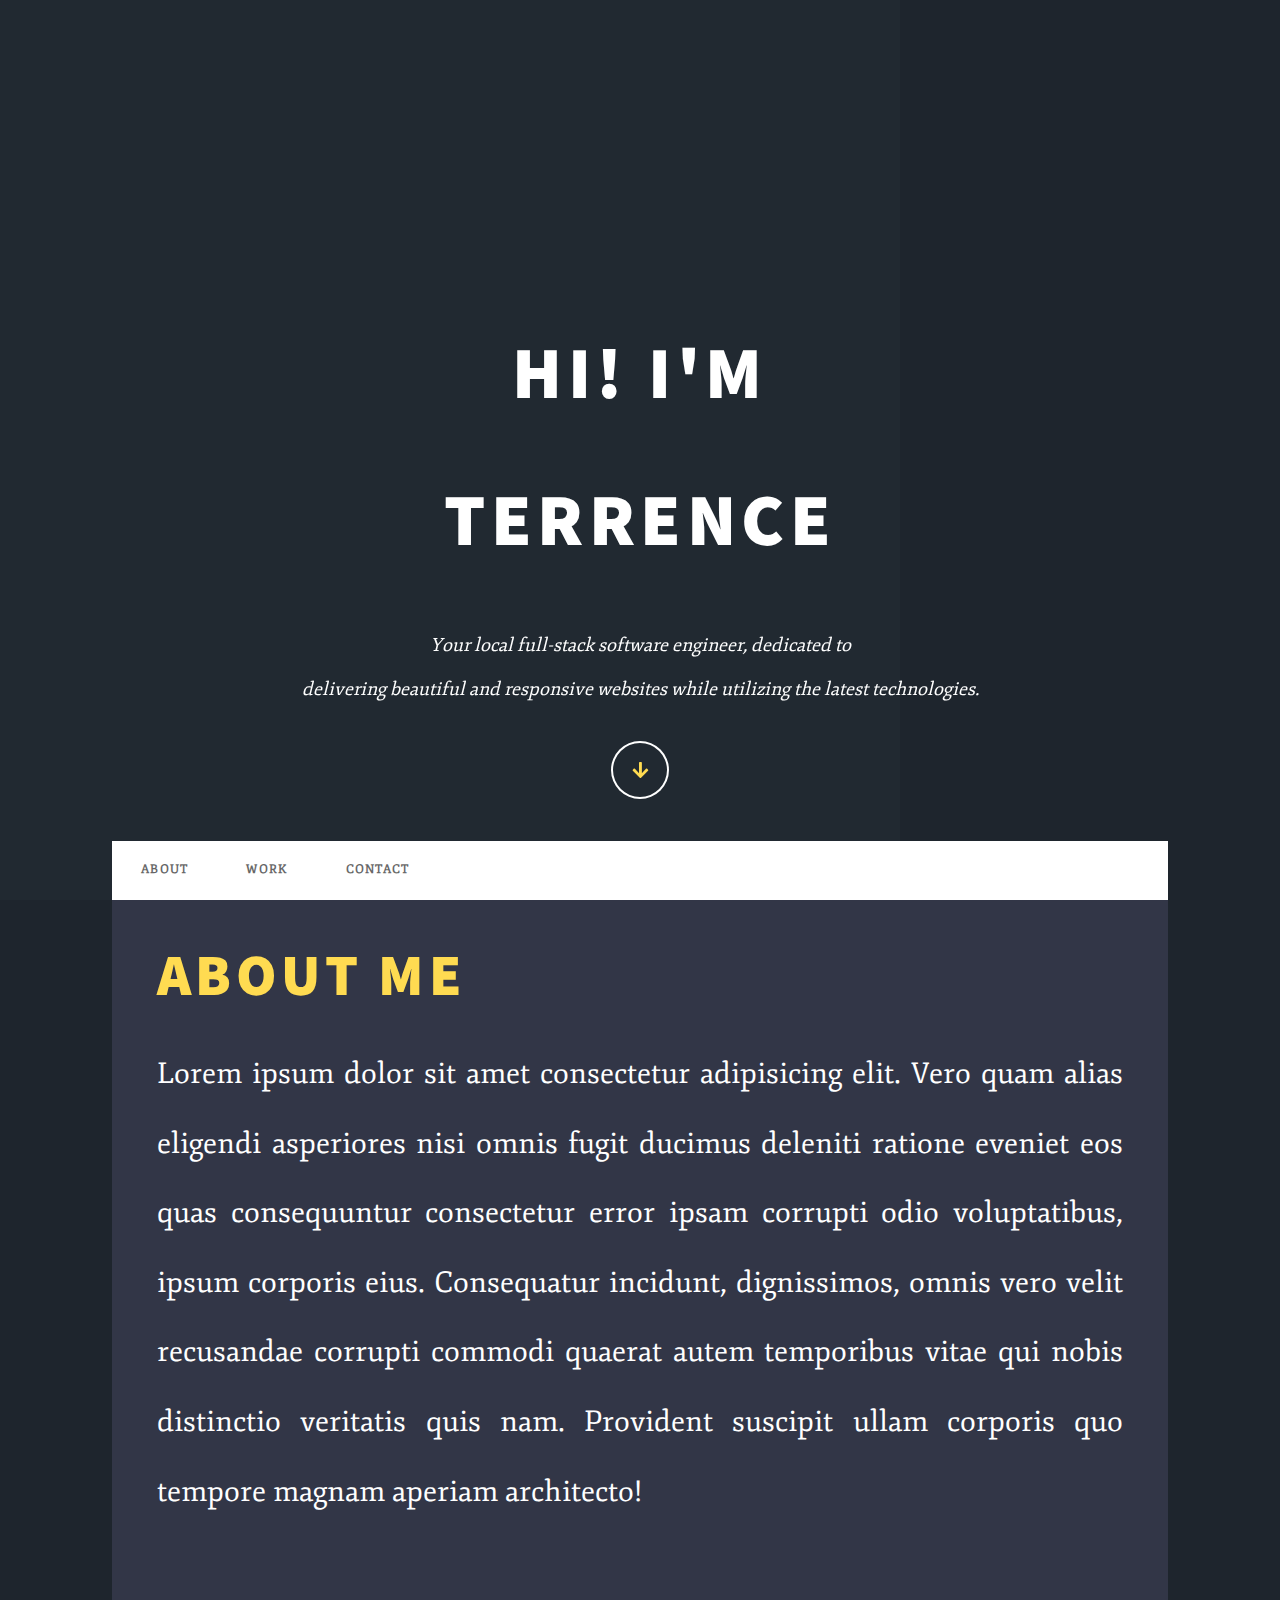
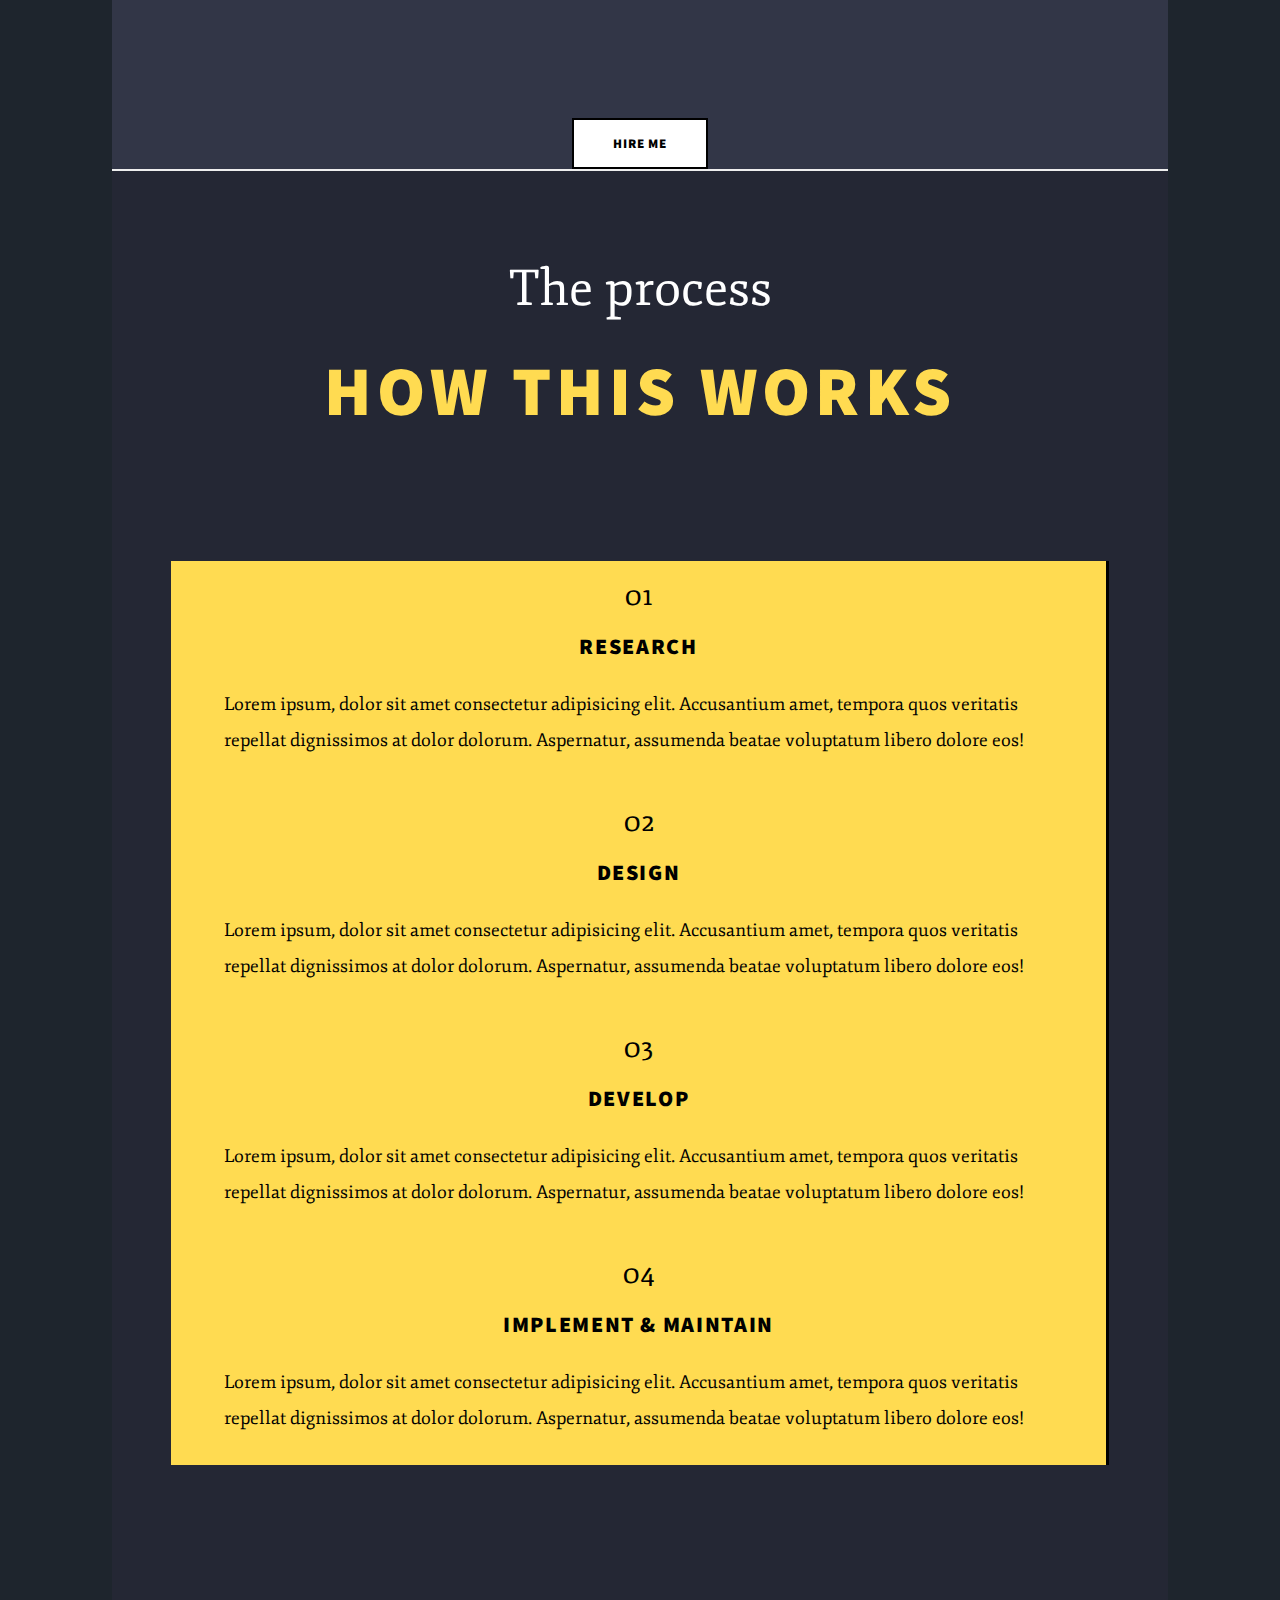
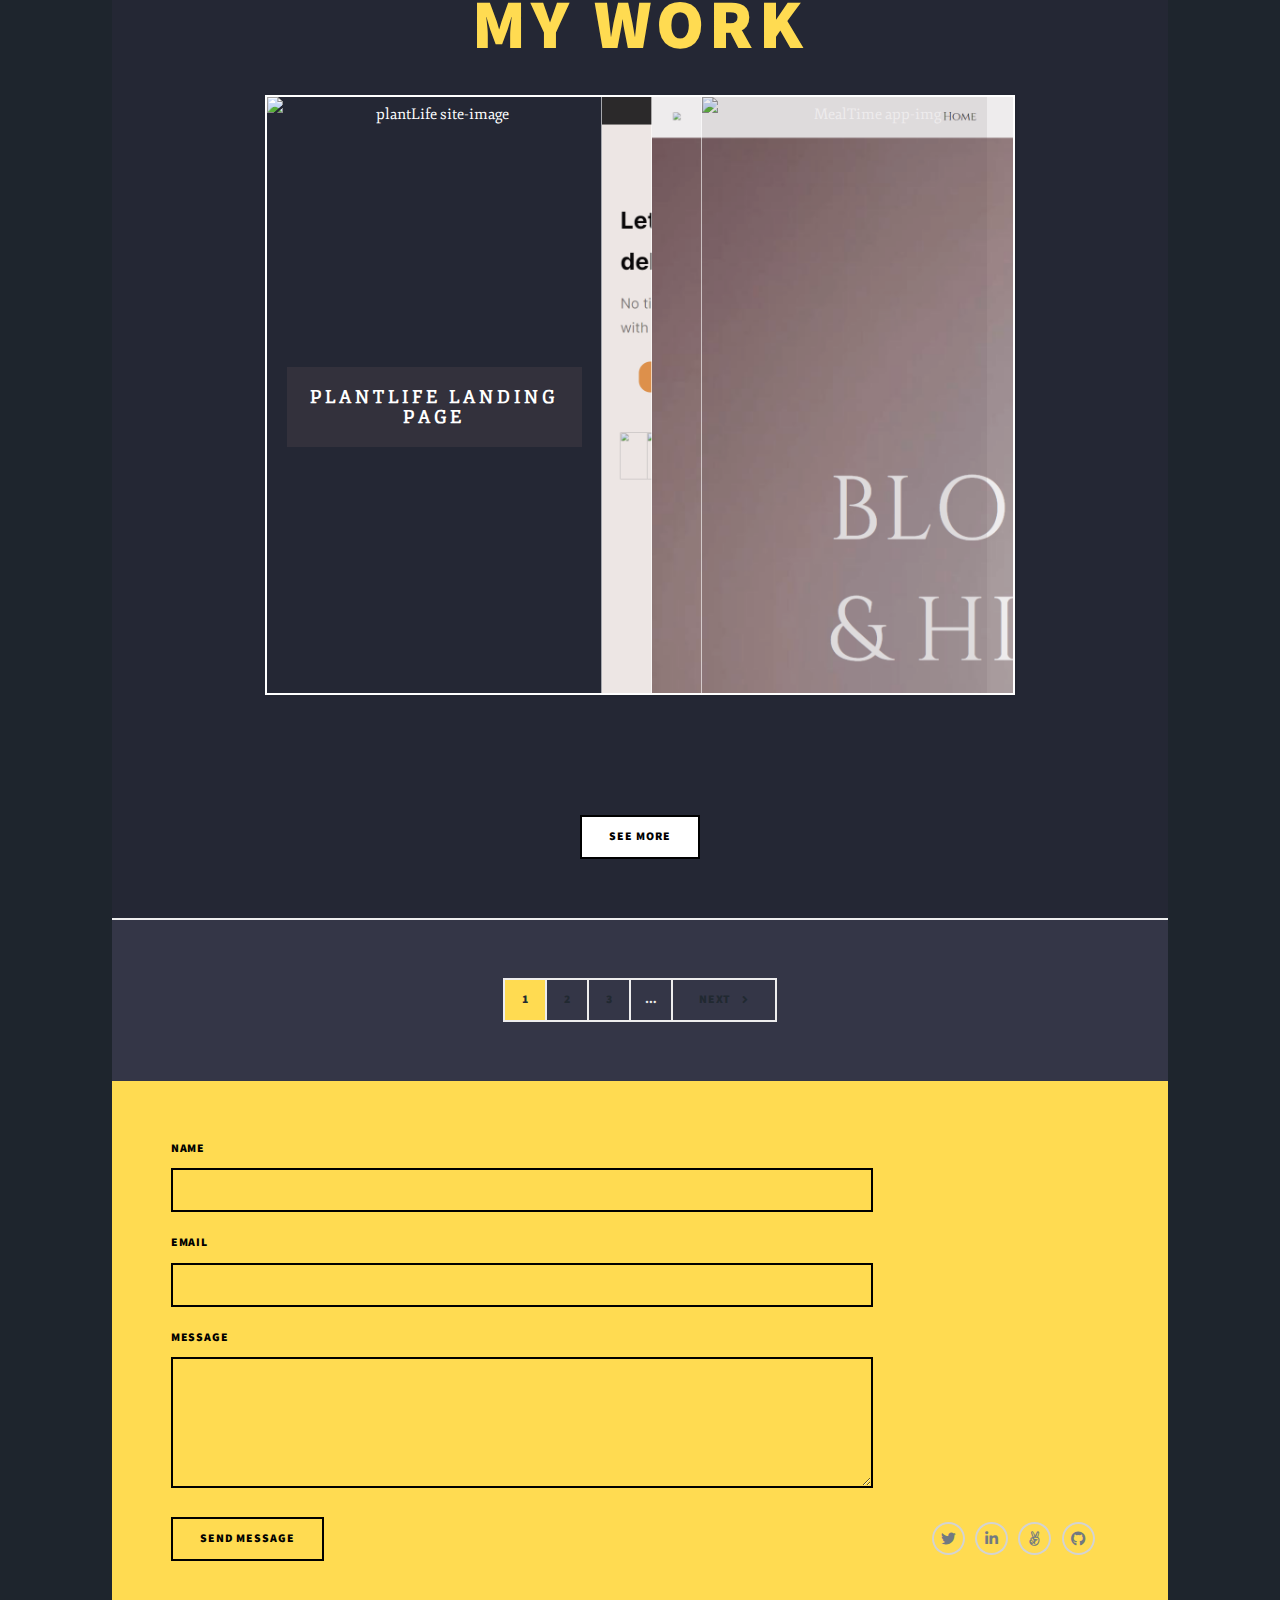
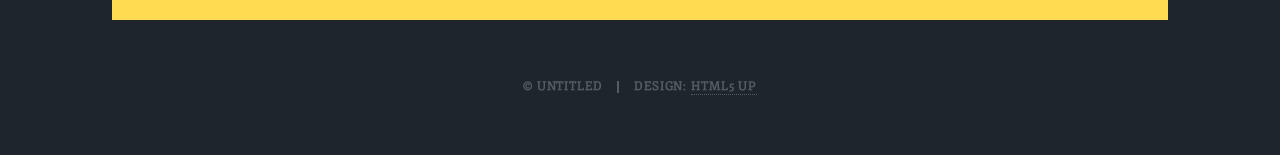
==== index.html @ 8083a1eb "added random meal maker app to slider" ====
<!DOCTYPE HTML>
<!--
	Massively by HTML5 UP
	html5up.net | @ajlkn
	Free for personal and commercial use under the CCA 3.0 license (html5up.net/license)
-->
<html lang="en">
	<head>
		<title>Terrence's Portfolio</title>
		<meta charset="utf-8" />
		<meta name="viewport" content="width=device-width, initial-scale=1, user-scalable=no" />
		<link rel="stylesheet" href="assets/css/main.css" />
		<link rel="stylesheet" href="https://cdnjs.cloudflare.com/ajax/libs/font-awesome/4.7.0/css/font-awesome.min.css">
		<noscript><link rel="stylesheet" href="assets/css/noscript.css" /></noscript>
	</head>
	<body class="is-preload">

		<!-- Wrapper -->
			<div id="wrapper" class="fade-in">

				<!-- Intro -->
					<div id="intro">
						<h1>Hi! I'm <br/>
						Terrence</h1>
						<p>Your local full-stack software engineer, dedicated to <br> delivering beautiful and responsive websites while utilizing the latest technologies.</p>
						<ul class="actions">
							<li><a href="#header" class="button icon solid solo fa-arrow-down scrolly">Continue</a></li>
						</ul>
					</div>

				<!-- Header -->
					<header id="header">
						<a href="howThisWorks" class="logo">Resume</a>
					</header>

				<!-- Nav -->
					<nav id="nav">
						<ul class="links">
							<li class="#about"><a href="index.html">About</a></li>
							<li><a href="#work">Work</a></li>
							<li><a href="#footer">contact</a></li>
						</ul>
						<ul class="icons">
							<li><a href="#" class="icon brands fa-twitter"><span class="label">Twitter</span></a></li>
							<li><a href="#"><span class="label"></span>​<i class="fa fa-linkedin-square" style="font-size:24px"></i></a></li>
							<li><a href="#" class="icon brands fa-github"><span class="label">GitHub</span></a></li>
						</ul>
					</nav>

				<!-- Main -->
					<div id="main">

						<!-- Featured Post -->
							<article class="post featured">
								<header class="major">
									<span id="date"></span>
									<h2 id="about">About me</h2>
									<p>Lorem ipsum dolor sit amet consectetur adipisicing elit. Vero quam alias eligendi asperiores nisi omnis fugit ducimus deleniti ratione eveniet eos quas consequuntur consectetur error ipsam corrupti odio voluptatibus, ipsum corporis eius. Consequatur incidunt, dignissimos, omnis vero velit recusandae corrupti commodi quaerat autem temporibus vitae qui nobis distinctio veritatis quis nam. Provident suscipit ullam corporis quo tempore magnam aperiam architecto!</p>
								</header>
								<div>
									<!-- <h4 class="intro"> - My skills</h4> -->
									<div>
										
										<ul class="skillList">
											<li><h5 class="intro"> - My skills</h5></li>
											<li>
												<img src="https://cdn-icons-png.flaticon.com/512/1051/1051277.png" height="100px">
												<caption>HTML</caption>
											</li>
											<li>
												<img src="https://cdn-icons-png.flaticon.com/512/732/732190.png" height="100px">
												<caption>CSS</caption>
											</li>
											<li>
												<img src="https://cdn-icons-png.flaticon.com/512/1199/1199124.png" height="100px">
												<caption>JavaScript</caption>
											</li>
											<li>
												<img src="https://res.cloudinary.com/startup-grind/image/upload/c_fill,dpr_2,f_auto,g_center,q_auto:good/v1/gcs/platform-data-mongodb/events/mon.png" height="100px">
												<caption>MongoDB</caption>
											</li>
											<li>
												<img src="https://cdn.worldvectorlogo.com/logos/nodejs-icon.svg" height="100px">
												<caption>NodeJS</caption>
											</li>
											<li>
												<img src="https://cdn-icons-png.flaticon.com/512/25/25231.png" height="100px">
												<caption>Github</caption>
											</li>
										</ul>
									</div>
								</div>
									<ul class="actions special">
									<li><a href="#" class="button large">Hire Me</a></li>
								</ul>
							</article>

						<!-- Posts -->
							<section class="posts">
								<article>
									<header>
										<span>The process</span>
										<h2>How this works</h2>
									</header>
									<div class="howThisWorks">
										<div>
											<span>01</span>
											<h3>Research</h3>
											<p>Lorem ipsum, dolor sit amet consectetur adipisicing elit. Accusantium amet, tempora quos veritatis repellat dignissimos at dolor dolorum. Aspernatur, assumenda beatae voluptatum libero dolore eos!</p>
										</div>
										<div>
											<span>02</span>
											<h3>Design</h3>
											<p>Lorem ipsum, dolor sit amet consectetur adipisicing elit. Accusantium amet, tempora quos veritatis repellat dignissimos at dolor dolorum. Aspernatur, assumenda beatae voluptatum libero dolore eos!</p>
										</div>
										<div>
											<span>03</span>
											<h3>Develop</h3>
											<p>Lorem ipsum, dolor sit amet consectetur adipisicing elit. Accusantium amet, tempora quos veritatis repellat dignissimos at dolor dolorum. Aspernatur, assumenda beatae voluptatum libero dolore eos!</p>
										</div>
										<div>
											<span>04</span>
											<h3>Implement & Maintain</h3>
											<p>Lorem ipsum, dolor sit amet consectetur adipisicing elit. Accusantium amet, tempora quos veritatis repellat dignissimos at dolor dolorum. Aspernatur, assumenda beatae voluptatum libero dolore eos!</p>
										</div>

									</div>
								</article>

								<article>
									<header>
										<h2 id="work">My Work</h2>
									</header>
									<div class="ia-container">
										<figure>
											<img src="images/Screenshot 2022-07-07 170609.png" alt="plantLife site-image">
											<input type="radio" name="radio-set" checked="checked">
											
											<figcaption><a href="plant-landing-page/plantIndex.html"><span>PlantLife Landing Page</span></a></figcaption>
											<figure>
												<img src = "images/Screenshot 2022-07-07 171752.png" alt="FastGrab site-image">
												<input type="radio" name="radio-set">
												<figcaption><a href="food-delivery-landingPage/index.html"><span>FastGrab Landing Page</span></a></figcaption>
												<figure>
													<img src="images/Screenshot 2022-07-07 172313.png" alt="HairSalon site-image">
													<input type="radio" name="radio-set">
													<figcaption><a href="Hair-Salon.html"><span>HairSalon Landing Page</span></a></figcaption>
													<figure>
														<img src="images/Screenshot 2022-08-05 163627.png" alt="MealTime app-img">
														<input type="radio" name="radio-set">
														<figcaption><a href="random-meal-maker/index.html"><span>Random Meal Picker</span></a></figcaption>
													</figure>
												</figure>
											</figure>
										</figure>
											
												









										<!-- <div>
											<a href="plantIndex.html"><img src="images/Screenshot 2022-07-07 170609.png" alt="plantLife-thumbnail" height="450"></a>
											<h3>PlantLife landing page</h3>
										</div>
										<div>
											 <a href="index.html"><img src="images/Screenshot 2022-07-07 171752.png" alt="fastGrab-thumbnail" height="500"></a> 
											<h3>FastGrab Webpage</h3>
										</div>
										<div>
											<a href="Hair-Salon.html"><img src="images/Screenshot 2022-07-07 172313.png" alt="hairSalon-thumbnail" height="500"></a>
											<h3>HairSalon Landing Page</h3>
										</div>
										<div>
											<img src="images/work4.jpg" alt=""> 
											<h3></h3>
										</div>
										<div> -->
									</div>
									<ul class="actions special">
										<li><a href="#" class="button">See More</a></li>
									</ul>
								</article>
								<!-- <article>
									<header>
										<span class="date"></span>
										<h2><a href="#">Ante mattis<br />
										interdum dolor</a></h2>
									</header>
									<a href="#" class="image fit"><img src="images/pic04.jpg" alt="" /></a>
									<p>Donec eget ex magna. Interdum et malesuada fames ac ante ipsum primis in faucibus. Pellentesque venenatis dolor imperdiet dolor mattis sagittis magna etiam.</p>
									<ul class="actions special">
										<li><a href="#" class="button">Full Story</a></li>
									</ul>
								</article>
								<article>
									<header>
										<span id="date">April 14, 2017</span>
										<h2><a href="#">Tempus sed<br />
										nulla imperdiet</a></h2>
									</header>
									<a href="#" class="image fit"><img src="images/pic05.jpg" alt="" /></a>
									<p>Donec eget ex magna. Interdum et malesuada fames ac ante ipsum primis in faucibus. Pellentesque venenatis dolor imperdiet dolor mattis sagittis magna etiam.</p>
									<ul class="actions special">
										<li><a href="#" class="button">Full Story</a></li>
									</ul>
								</article>
								<article>
									<header>
										<span class="date">April 11, 2017</span>
										<h2><a href="#">Odio magna<br />
										sed consectetur</a></h2>
									</header>
									<a href="#" class="image fit"><img src="images/pic06.jpg" alt="" /></a>
									<p>Donec eget ex magna. Interdum et malesuada fames ac ante ipsum primis in faucibus. Pellentesque venenatis dolor imperdiet dolor mattis sagittis magna etiam.</p>
									<ul class="actions special">
										<li><a href="#" class="button">Full Story</a></li>
									</ul>
								</article>
								<article>
									<header>
										<span class="date">April 7, 2017</span>
										<h2><a href="#">Augue lorem<br />
										primis vestibulum</a></h2>
									</header>
									<a href="#" class="image fit"><img src="images/pic07.jpg" alt="" /></a>
									<p>Donec eget ex magna. Interdum et malesuada fames ac ante ipsum primis in faucibus. Pellentesque venenatis dolor imperdiet dolor mattis sagittis magna etiam.</p>
									<ul class="actions special">
										<li><a href="#" class="button">Full Story</a></li>
									</ul>
								</article> -->
							</section>

						<!-- Footer -->
							<footer>
								<div class="pagination">
									<!--<a href="#" class="previous">Prev</a>-->
									<a href="#" class="page active">1</a>
									<a href="#" class="page">2</a>
									<a href="#" class="page">3</a>
									<span class="extra">&hellip;</span>
									<a href="#" class="next">Next</a>
								</div>
							</footer>

					</div>

				<!-- Footer -->
					<footer id="footer">
						<section>
							<form name="contact" action="#" method="post" data-netlify="true">
								<div class="fields">
									<div class="field">
										<label for="name">Name</label>
										<input type="text" name="name" id="name" />
									</div>
									<div class="field">
										<label for="email">Email</label>
										<input type="text" name="email" id="email" />
									</div>
									<div class="field">
										<label for="message">Message</label>
										<textarea name="message" id="message" rows="3"></textarea>
									</div>
								</div>
								<ul class="actions">
									<li><input type="submit" value="Send Message"/></li>
								</ul>
							</form>
						</section>
						<!-- <section class="split contact">
							<section class="alt">
								<h3>Address</h3>
								<p>1234 Somewhere Road #87257<br />
								Nashville, TN 00000-0000</p>
							</section>
							<section>
								<h3>Phone</h3>
								<p><a href="#">(000) 000-0000</a></p>
							</section>
							<section>
								<h3>Email</h3>
								<p><a href="#">info@untitled.tld</a></p>
							</section>
							<section> 
								<h3>Social</h3> -->
								<ul class="icons alt">
									<li><a href="https://twitter.com/Keith10Terrence" target="_blank" class="icon brands alt fa-twitter"><span class="label">Twitter</span></a></li>
									<li><a href="https://www.linkedin.com/in/terrence-keith-622a03218/" class="icon brands alt fa-linkedin" target="_blank"><span class="label">Facebook</span></a></li>
									<li><a href="https://angel.co/u/terrence-keith" class="icon brands alt fa-angellist" target="_blank"><span class="label">Instagram</span></a></li>
									<li><a href="https://github.com/DeputyBerry" target="_blank" class="icon brands alt fa-github"><span class="label">GitHub</span></a></li>
								</ul>
							</section>
						</section>
					</footer>

				<!-- Copyright -->
					<div id="copyright">
						<ul><li>&copy; Untitled</li><li>Design: <a href="https://html5up.net">HTML5 UP</a></li></ul>
					</div>
					

			</div>

		<!-- Scripts -->
			<script src="assets/js/jquery.min.js"></script>
			<script src="assets/js/jquery.scrollex.min.js"></script>
			<script src="assets/js/jquery.scrolly.min.js"></script>
			<script src="assets/js/browser.min.js"></script>
			<script src="assets/js/breakpoints.min.js"></script>
			<script src="assets/js/util.js"></script>
			<script src="assets/js/main.js"></script>
	</body>
</html>
---- assets/css/main.css ----
@import url(fontawesome-all.min.css);
@import url("https://fonts.googleapis.com/css?family=Merriweather:300,700,300italic,700italic|Source+Sans+Pro:900");
@import url('https://fonts.googleapis.com/css2?family=Fjord+One&display=swap');

/*
	Massively by HTML5 UP
	html5up.net | @ajlkn
	Free for personal and commercial use under the CCA 3.0 license (html5up.net/license)
*/

html, body, div, span, applet, object,
iframe, h1, h2, h3, h4, h5, h6, p, blockquote,
pre, a, abbr, acronym, address, big, cite,
code, del, dfn, em, img, ins, kbd, q, s, samp,
small, strike, strong, sub, sup, tt, var, b,
u, i, center, dl, dt, dd, ol, ul, li, fieldset,
form, label, legend, table, caption, tbody,
tfoot, thead, tr, th, td, article, aside,
canvas, details, embed, figure, figcaption,
footer, header, hgroup, menu, nav, output, ruby,
section, summary, time, mark, audio, video {
	margin: 0;
	padding: 0;
	border: 0;
	font-size: 100%;
	font-family: 'Fjord One', sans-serif;
	vertical-align: baseline;}

article, aside, details, figcaption, figure,
footer, header, hgroup, menu, nav, section {
	display: block;}

body {
	line-height: 1;
}

ol, ul {
	list-style: none;
}

blockquote, q {
	quotes: none;
}

	blockquote:before, blockquote:after, q:before, q:after {
		content: '';
		content: none;
	}

table {
	border-collapse: collapse;
	border-spacing: 0;
}

body {
	-webkit-text-size-adjust: none;
}

mark {
	background-color: transparent;
	color: inherit;
}

input::-moz-focus-inner {
	border: 0;
	padding: 0;
}

input, select, textarea {
	-moz-appearance: none;
	-webkit-appearance: none;
	-ms-appearance: none;
	appearance: none;
}

/* Basic */

	@-ms-viewport {
		width: device-width;
	}

	body {
		-ms-overflow-style: scrollbar;
	}

	@media screen and (max-width: 480px) {

		html, body {
			min-width: 320px;
		}

	}

	html {
		box-sizing: border-box;
	}

	*, *:before, *:after {
		box-sizing: inherit;
	}

	body {
		background-color: #1e252d;
	}

		body.is-preload *, body.is-preload *:before, body.is-preload *:after {
			-moz-animation: none !important;
			-webkit-animation: none !important;
			-ms-animation: none !important;
			animation: none !important;
			-moz-transition: none !important;
			-webkit-transition: none !important;
			-ms-transition: none !important;
			transition: none !important;
		}

/* Type */

	html {
		font-size: 16pt;
	}

		@media screen and (max-width: 1680px) {

			html {
				font-size: 12pt;
			}

		}

		@media screen and (max-width: 1280px) {

			html {
				font-size: 11pt;
			}

		}

		@media screen and (max-width: 360px) {

			html {
				font-size: 10pt;
			}

		}

	body {
		color: white;
	}

	body, input, select, textarea {
		font-family: "Merriweather", Georgia, serif;
		font-weight: 300;
		font-size: 1rem;
		line-height: 2.375;
	}

	a {
		-moz-transition: color 0.2s ease-in-out, background-color 0.2s ease-in-out, border-color 0.2s ease-in-out, box-shadow 0.2s ease-in-out;
		-webkit-transition: color 0.2s ease-in-out, background-color 0.2s ease-in-out, border-color 0.2s ease-in-out, box-shadow 0.2s ease-in-out;
		-ms-transition: color 0.2s ease-in-out, background-color 0.2s ease-in-out, border-color 0.2s ease-in-out, box-shadow 0.2s ease-in-out;
		transition: color 0.2s ease-in-out, background-color 0.2s ease-in-out, border-color 0.2s ease-in-out, box-shadow 0.2s ease-in-out;
		border-bottom: dotted 1px;
		text-decoration: none;
	}

		a:hover {
			border-bottom-color: transparent;
		}

	strong, b {
		font-weight: 600;
	}

	em, i {
		font-style: italic;
	}

	p {
		text-align: justify;
		margin: 0 0 2rem 0;
	}

	h1, h2, h3, h4, h5, h6 {
		font-family: "Source Sans Pro", Helvetica, sans-serif;
		font-weight: 900;
		line-height: 1.5;
		letter-spacing: 0.075em;
		text-transform: uppercase;
		margin: 0 0 1rem 0;
	}

		h1 a, h2 a, h3 a, h4 a, h5 a, h6 a {
			border-bottom: 0;
			color: #FFDB51;
			text-decoration: none;
		}

	h1 {
		font-size: 4rem;
		line-height: 1.1;
		margin: 0 0 2rem 0;
	}

	h2 {
		font-size: 4.75rem;
		line-height: 1.3;
		margin: 0 0 1.5rem 0;
	}
	.howThisWorks{
		display: flex;
	}

	.howThisWorks > div{
		display: flex;
		flex-direction: column;
		float: left;
		padding: 0 53px;
		font-size: 2em;
		background-color: #FFDB51;
		color: black;
		border-right: 3px solid black;
	}

	.howThisWorks > div > h3 {
		font-size: 22px;
		color: black;
	}

	.howThisWorks > div :nth-child(3) {
		font-size: 18px;
		line-height: 2;
		text-align: left;
	}

	h3 {
		font-size: 1.25rem;
		margin: 0 0 1.5rem 0;
	}

	h4 {
		font-size: 1rem;
	}

	h5 {
		font-size: 0.9rem;
	}

	h6 {
		font-size: 0.8rem;
	}

	sub {
		font-size: 0.8rem;
		position: relative;
		top: 0.5rem;
	}

	sup {
		font-size: 0.8rem;
		position: relative;
		top: -0.5rem;
	}

	blockquote {
		border-left: solid 4px;
		font-style: italic;
		margin: 0 0 2rem 0;
		padding: 0.5rem 0 0.5rem 2rem;
	}

	code {
		border: solid 2px;
		font-family: "Courier New", monospace;
		font-size: 0.9rem;
		margin: 0 0.25rem;
		padding: 0.25rem 0.65rem;
	}

	pre {
		-webkit-overflow-scrolling: touch;
		font-family: "Courier New", monospace;
		font-size: 0.9rem;
		margin: 0 0 2rem 0;
	}

		pre code {
			display: block;
			line-height: 1.75;
			padding: 1rem 1.5rem;
			overflow-x: auto;
		}

	hr {
		border: 0;
		border-bottom: solid 2px;
		margin: 3rem 0;
	}

		hr.major {
			margin: 5rem 0;
		}

	.align-left {
		text-align: left;
	}

	.align-center {
		text-align: center;
	}

	.align-right {
		text-align: right;
	}

	input, select, textarea {
		color: #212931;
	}

	a {
		color: #212931;
		border-bottom-color: rgba(33, 41, 49, 0.5);
	}

		a:hover {
			border-bottom-color: transparent;
			
		}

	strong, b {
		color: #212931;
	}

	h1, h2, h3, h4, h5, h6 {
		color: #FFDB51;;
	}

	blockquote {
		border-left-color: #eeeeee;
	}

	code {
		background: rgba(220, 220, 220, 0.25);
		border-color: #eeeeee;
	}

	hr {
		border-bottom-color: #eeeeee;
	}

/* Row */

	.row {
		display: flex;
		flex-wrap: wrap;
		box-sizing: border-box;
		align-items: stretch;
	}

		.row > * {
			box-sizing: border-box;
		}

		.row.gtr-uniform > * > :last-child {
			margin-bottom: 0;
		}

		.row.aln-left {
			justify-content: flex-start;
		}

		.row.aln-center {
			justify-content: center;
		}

		.row.aln-right {
			justify-content: flex-end;
		}

		.row.aln-top {
			align-items: flex-start;
		}

		.row.aln-middle {
			align-items: center;
		}

		.row.aln-bottom {
			align-items: flex-end;
		}

		.row > .imp {
			order: -1;
		}

		.row > .col-1 {
			width: 8.33333%;
		}

		.row > .off-1 {
			margin-left: 8.33333%;
		}

		.row > .col-2 {
			width: 16.66667%;
		}

		.row > .off-2 {
			margin-left: 16.66667%;
		}

		.row > .col-3 {
			width: 25%;
		}

		.row > .off-3 {
			margin-left: 25%;
		}

		.row > .col-4 {
			width: 33.33333%;
		}

		.row > .off-4 {
			margin-left: 33.33333%;
		}

		.row > .col-5 {
			width: 41.66667%;
		}

		.row > .off-5 {
			margin-left: 41.66667%;
		}

		.row > .col-6 {
			width: 50%;
		}

		.row > .off-6 {
			margin-left: 50%;
		}

		.row > .col-7 {
			width: 58.33333%;
		}

		.row > .off-7 {
			margin-left: 58.33333%;
		}

		.row > .col-8 {
			width: 66.66667%;
		}

		.row > .off-8 {
			margin-left: 66.66667%;
		}

		.row > .col-9 {
			width: 75%;
		}

		.row > .off-9 {
			margin-left: 75%;
		}

		.row > .col-10 {
			width: 83.33333%;
		}

		.row > .off-10 {
			margin-left: 83.33333%;
		}

		.row > .col-11 {
			width: 91.66667%;
		}

		.row > .off-11 {
			margin-left: 91.66667%;
		}

		.row > .col-12 {
			width: 100%;
		}

		.row > .off-12 {
			margin-left: 100%;
		}

		.row.gtr-0 {
			margin-top: 0;
			margin-left: 0rem;
		}

			.row.gtr-0 > * {
				padding: 0 0 0 0rem;
			}

			.row.gtr-0.gtr-uniform {
				margin-top: 0rem;
			}

				.row.gtr-0.gtr-uniform > * {
					padding-top: 0rem;
				}

		.row.gtr-25 {
			margin-top: 0;
			margin-left: -0.375rem;
		}

			.row.gtr-25 > * {
				padding: 0 0 0 0.375rem;
			}

			.row.gtr-25.gtr-uniform {
				margin-top: -0.375rem;
			}

				.row.gtr-25.gtr-uniform > * {
					padding-top: 0.375rem;
				}

		.row.gtr-50 {
			margin-top: 0;
			margin-left: -0.75rem;
		}

			.row.gtr-50 > * {
				padding: 0 0 0 0.75rem;
			}

			.row.gtr-50.gtr-uniform {
				margin-top: -0.75rem;
			}

				.row.gtr-50.gtr-uniform > * {
					padding-top: 0.75rem;
				}

		.row {
			margin-top: 0;
			margin-left: -1.5rem;
		}

			.row > * {
				padding: 0 0 0 1.5rem;
			}

			.row.gtr-uniform {
				margin-top: -1.5rem;
			}

				.row.gtr-uniform > * {
					padding-top: 1.5rem;
				}

		.row.gtr-150 {
			margin-top: 0;
			margin-left: -2.25rem;
		}

			.row.gtr-150 > * {
				padding: 0 0 0 2.25rem;
			}

			.row.gtr-150.gtr-uniform {
				margin-top: -2.25rem;
			}

				.row.gtr-150.gtr-uniform > * {
					padding-top: 2.25rem;
				}

		.row.gtr-200 {
			margin-top: 0;
			margin-left: -3rem;
		}

			.row.gtr-200 > * {
				padding: 0 0 0 3rem;
			}

			.row.gtr-200.gtr-uniform {
				margin-top: -3rem;
			}

				.row.gtr-200.gtr-uniform > * {
					padding-top: 3rem;
				}

		@media screen and (max-width: 1680px) {

			.row {
				display: flex;
				flex-wrap: wrap;
				box-sizing: border-box;
				align-items: stretch;
			}

				.row > * {
					box-sizing: border-box;
				}

				.row.gtr-uniform > * > :last-child {
					margin-bottom: 0;
				}

				.row.aln-left {
					justify-content: flex-start;
				}

				.row.aln-center {
					justify-content: center;
				}

				.row.aln-right {
					justify-content: flex-end;
				}

				.row.aln-top {
					align-items: flex-start;
				}

				.row.aln-middle {
					align-items: center;
				}

				.row.aln-bottom {
					align-items: flex-end;
				}

				.row > .imp-xlarge {
					order: -1;
				}

				.row > .col-1-xlarge {
					width: 8.33333%;
				}

				.row > .off-1-xlarge {
					margin-left: 8.33333%;
				}

				.row > .col-2-xlarge {
					width: 16.66667%;
				}

				.row > .off-2-xlarge {
					margin-left: 16.66667%;
				}

				.row > .col-3-xlarge {
					width: 25%;
				}

				.row > .off-3-xlarge {
					margin-left: 25%;
				}

				.row > .col-4-xlarge {
					width: 33.33333%;
				}

				.row > .off-4-xlarge {
					margin-left: 33.33333%;
				}

				.row > .col-5-xlarge {
					width: 41.66667%;
				}

				.row > .off-5-xlarge {
					margin-left: 41.66667%;
				}

				.row > .col-6-xlarge {
					width: 50%;
				}

				.row > .off-6-xlarge {
					margin-left: 50%;
				}

				.row > .col-7-xlarge {
					width: 58.33333%;
				}

				.row > .off-7-xlarge {
					margin-left: 58.33333%;
				}

				.row > .col-8-xlarge {
					width: 66.66667%;
				}

				.row > .off-8-xlarge {
					margin-left: 66.66667%;
				}

				.row > .col-9-xlarge {
					width: 75%;
				}

				.row > .off-9-xlarge {
					margin-left: 75%;
				}

				.row > .col-10-xlarge {
					width: 83.33333%;
				}

				.row > .off-10-xlarge {
					margin-left: 83.33333%;
				}

				.row > .col-11-xlarge {
					width: 91.66667%;
				}

				.row > .off-11-xlarge {
					margin-left: 91.66667%;
				}

				.row > .col-12-xlarge {
					width: 100%;
				}

				.row > .off-12-xlarge {
					margin-left: 100%;
				}

				.row.gtr-0 {
					margin-top: 0;
					margin-left: 0rem;
				}

					.row.gtr-0 > * {
						padding: 0 0 0 0rem;
					}

					.row.gtr-0.gtr-uniform {
						margin-top: 0rem;
					}

						.row.gtr-0.gtr-uniform > * {
							padding-top: 0rem;
						}

				.row.gtr-25 {
					margin-top: 0;
					margin-left: -0.375rem;
				}

					.row.gtr-25 > * {
						padding: 0 0 0 0.375rem;
					}

					.row.gtr-25.gtr-uniform {
						margin-top: -0.375rem;
					}

						.row.gtr-25.gtr-uniform > * {
							padding-top: 0.375rem;
						}

				.row.gtr-50 {
					margin-top: 0;
					margin-left: -0.75rem;
				}

					.row.gtr-50 > * {
						padding: 0 0 0 0.75rem;
					}

					.row.gtr-50.gtr-uniform {
						margin-top: -0.75rem;
					}

						.row.gtr-50.gtr-uniform > * {
							padding-top: 0.75rem;
						}

				.row {
					margin-top: 0;
					margin-left: -1.5rem;
				}

					.row > * {
						padding: 0 0 0 1.5rem;
					}

					.row.gtr-uniform {
						margin-top: -1.5rem;
					}

						.row.gtr-uniform > * {
							padding-top: 1.5rem;
						}

				.row.gtr-150 {
					margin-top: 0;
					margin-left: -2.25rem;
				}

					.row.gtr-150 > * {
						padding: 0 0 0 2.25rem;
					}

					.row.gtr-150.gtr-uniform {
						margin-top: -2.25rem;
					}

						.row.gtr-150.gtr-uniform > * {
							padding-top: 2.25rem;
						}

				.row.gtr-200 {
					margin-top: 0;
					margin-left: -3rem;
				}

					.row.gtr-200 > * {
						padding: 0 0 0 3rem;
					}

					.row.gtr-200.gtr-uniform {
						margin-top: -3rem;
					}

						.row.gtr-200.gtr-uniform > * {
							padding-top: 3rem;
						}

		}

		@media screen and (max-width: 1280px) {

			.row {
				display: flex;
				flex-wrap: wrap;
				box-sizing: border-box;
				align-items: stretch;
			}

				.row > * {
					box-sizing: border-box;
				}

				.row.gtr-uniform > * > :last-child {
					margin-bottom: 0;
				}

				.row.aln-left {
					justify-content: flex-start;
				}

				.row.aln-center {
					justify-content: center;
				}

				.row.aln-right {
					justify-content: flex-end;
				}

				.row.aln-top {
					align-items: flex-start;
				}

				.row.aln-middle {
					align-items: center;
				}

				.row.aln-bottom {
					align-items: flex-end;
				}

				.row > .imp-large {
					order: -1;
				}

				.row > .col-1-large {
					width: 8.33333%;
				}

				.row > .off-1-large {
					margin-left: 8.33333%;
				}

				.row > .col-2-large {
					width: 16.66667%;
				}

				.row > .off-2-large {
					margin-left: 16.66667%;
				}

				.row > .col-3-large {
					width: 25%;
				}

				.row > .off-3-large {
					margin-left: 25%;
				}

				.row > .col-4-large {
					width: 33.33333%;
				}

				.row > .off-4-large {
					margin-left: 33.33333%;
				}

				.row > .col-5-large {
					width: 41.66667%;
				}

				.row > .off-5-large {
					margin-left: 41.66667%;
				}

				.row > .col-6-large {
					width: 50%;
				}

				.row > .off-6-large {
					margin-left: 50%;
				}

				.row > .col-7-large {
					width: 58.33333%;
				}

				.row > .off-7-large {
					margin-left: 58.33333%;
				}

				.row > .col-8-large {
					width: 66.66667%;
				}

				.row > .off-8-large {
					margin-left: 66.66667%;
				}

				.row > .col-9-large {
					width: 75%;
				}

				.row > .off-9-large {
					margin-left: 75%;
				}

				.row > .col-10-large {
					width: 83.33333%;
				}

				.row > .off-10-large {
					margin-left: 83.33333%;
				}

				.row > .col-11-large {
					width: 91.66667%;
				}

				.row > .off-11-large {
					margin-left: 91.66667%;
				}

				.row > .col-12-large {
					width: 100%;
				}

				.row > .off-12-large {
					margin-left: 100%;
				}

				.row.gtr-0 {
					margin-top: 0;
					margin-left: 0rem;
				}

					.row.gtr-0 > * {
						padding: 0 0 0 0rem;
					}

					.row.gtr-0.gtr-uniform {
						margin-top: 0rem;
					}

						.row.gtr-0.gtr-uniform > * {
							padding-top: 0rem;
						}

				.row.gtr-25 {
					margin-top: 0;
					margin-left: -0.375rem;
				}

					.row.gtr-25 > * {
						padding: 0 0 0 0.375rem;
					}

					.row.gtr-25.gtr-uniform {
						margin-top: -0.375rem;
					}

						.row.gtr-25.gtr-uniform > * {
							padding-top: 0.375rem;
						}

				.row.gtr-50 {
					margin-top: 0;
					margin-left: -0.75rem;
				}

					.row.gtr-50 > * {
						padding: 0 0 0 0.75rem;
					}

					.row.gtr-50.gtr-uniform {
						margin-top: -0.75rem;
					}

						.row.gtr-50.gtr-uniform > * {
							padding-top: 0.75rem;
						}

				.row {
					margin-top: 0;
					margin-left: -1.5rem;
				}

					.row > * {
						padding: 0 0 0 1.5rem;
					}

					.row.gtr-uniform {
						margin-top: -1.5rem;
					}

						.row.gtr-uniform > * {
							padding-top: 1.5rem;
						}

				.row.gtr-150 {
					margin-top: 0;
					margin-left: -2.25rem;
				}

					.row.gtr-150 > * {
						padding: 0 0 0 2.25rem;
					}

					.row.gtr-150.gtr-uniform {
						margin-top: -2.25rem;
					}

						.row.gtr-150.gtr-uniform > * {
							padding-top: 2.25rem;
						}

				.row.gtr-200 {
					margin-top: 0;
					margin-left: -3rem;
				}

					.row.gtr-200 > * {
						padding: 0 0 0 3rem;
					}

					.row.gtr-200.gtr-uniform {
						margin-top: -3rem;
					}

						.row.gtr-200.gtr-uniform > * {
							padding-top: 3rem;
						}

		}

		@media screen and (max-width: 980px) {

			.row {
				display: flex;
				flex-wrap: wrap;
				box-sizing: border-box;
				align-items: stretch;
			}

				.row > * {
					box-sizing: border-box;
				}

				.row.gtr-uniform > * > :last-child {
					margin-bottom: 0;
				}

				.row.aln-left {
					justify-content: flex-start;
				}

				.row.aln-center {
					justify-content: center;
				}

				.row.aln-right {
					justify-content: flex-end;
				}

				.row.aln-top {
					align-items: flex-start;
				}

				.row.aln-middle {
					align-items: center;
				}

				.row.aln-bottom {
					align-items: flex-end;
				}

				.row > .imp-medium {
					order: -1;
				}

				.row > .col-1-medium {
					width: 8.33333%;
				}

				.row > .off-1-medium {
					margin-left: 8.33333%;
				}

				.row > .col-2-medium {
					width: 16.66667%;
				}

				.row > .off-2-medium {
					margin-left: 16.66667%;
				}

				.row > .col-3-medium {
					width: 25%;
				}

				.row > .off-3-medium {
					margin-left: 25%;
				}

				.row > .col-4-medium {
					width: 33.33333%;
				}

				.row > .off-4-medium {
					margin-left: 33.33333%;
				}

				.row > .col-5-medium {
					width: 41.66667%;
				}

				.row > .off-5-medium {
					margin-left: 41.66667%;
				}

				.row > .col-6-medium {
					width: 50%;
				}

				.row > .off-6-medium {
					margin-left: 50%;
				}

				.row > .col-7-medium {
					width: 58.33333%;
				}

				.row > .off-7-medium {
					margin-left: 58.33333%;
				}

				.row > .col-8-medium {
					width: 66.66667%;
				}

				.row > .off-8-medium {
					margin-left: 66.66667%;
				}

				.row > .col-9-medium {
					width: 75%;
				}

				.row > .off-9-medium {
					margin-left: 75%;
				}

				.row > .col-10-medium {
					width: 83.33333%;
				}

				.row > .off-10-medium {
					margin-left: 83.33333%;
				}

				.row > .col-11-medium {
					width: 91.66667%;
				}

				.row > .off-11-medium {
					margin-left: 91.66667%;
				}

				.row > .col-12-medium {
					width: 100%;
				}

				.row > .off-12-medium {
					margin-left: 100%;
				}

				.row.gtr-0 {
					margin-top: 0;
					margin-left: 0rem;
				}

					.row.gtr-0 > * {
						padding: 0 0 0 0rem;
					}

					.row.gtr-0.gtr-uniform {
						margin-top: 0rem;
					}

						.row.gtr-0.gtr-uniform > * {
							padding-top: 0rem;
						}

				.row.gtr-25 {
					margin-top: 0;
					margin-left: -0.375rem;
				}

					.row.gtr-25 > * {
						padding: 0 0 0 0.375rem;
					}

					.row.gtr-25.gtr-uniform {
						margin-top: -0.375rem;
					}

						.row.gtr-25.gtr-uniform > * {
							padding-top: 0.375rem;
						}

				.row.gtr-50 {
					margin-top: 0;
					margin-left: -0.75rem;
				}

					.row.gtr-50 > * {
						padding: 0 0 0 0.75rem;
					}

					.row.gtr-50.gtr-uniform {
						margin-top: -0.75rem;
					}

						.row.gtr-50.gtr-uniform > * {
							padding-top: 0.75rem;
						}

				.row {
					margin-top: 0;
					margin-left: -1.5rem;
				}

					.row > * {
						padding: 0 0 0 1.5rem;
					}

					.row.gtr-uniform {
						margin-top: -1.5rem;
					}

						.row.gtr-uniform > * {
							padding-top: 1.5rem;
						}

				.row.gtr-150 {
					margin-top: 0;
					margin-left: -2.25rem;
				}

					.row.gtr-150 > * {
						padding: 0 0 0 2.25rem;
					}

					.row.gtr-150.gtr-uniform {
						margin-top: -2.25rem;
					}

						.row.gtr-150.gtr-uniform > * {
							padding-top: 2.25rem;
						}

				.row.gtr-200 {
					margin-top: 0;
					margin-left: -3rem;
				}

					.row.gtr-200 > * {
						padding: 0 0 0 3rem;
					}

					.row.gtr-200.gtr-uniform {
						margin-top: -3rem;
					}

						.row.gtr-200.gtr-uniform > * {
							padding-top: 3rem;
						}

		}

		@media screen and (max-width: 736px) {

			.row {
				display: flex;
				flex-wrap: wrap;
				box-sizing: border-box;
				align-items: stretch;
			}

				.row > * {
					box-sizing: border-box;
				}

				.row.gtr-uniform > * > :last-child {
					margin-bottom: 0;
				}

				.row.aln-left {
					justify-content: flex-start;
				}

				.row.aln-center {
					justify-content: center;
				}

				.row.aln-right {
					justify-content: flex-end;
				}

				.row.aln-top {
					align-items: flex-start;
				}

				.row.aln-middle {
					align-items: center;
				}

				.row.aln-bottom {
					align-items: flex-end;
				}

				.row > .imp-small {
					order: -1;
				}

				.row > .col-1-small {
					width: 8.33333%;
				}

				.row > .off-1-small {
					margin-left: 8.33333%;
				}

				.row > .col-2-small {
					width: 16.66667%;
				}

				.row > .off-2-small {
					margin-left: 16.66667%;
				}

				.row > .col-3-small {
					width: 25%;
				}

				.row > .off-3-small {
					margin-left: 25%;
				}

				.row > .col-4-small {
					width: 33.33333%;
				}

				.row > .off-4-small {
					margin-left: 33.33333%;
				}

				.row > .col-5-small {
					width: 41.66667%;
				}

				.row > .off-5-small {
					margin-left: 41.66667%;
				}

				.row > .col-6-small {
					width: 50%;
				}

				.row > .off-6-small {
					margin-left: 50%;
				}

				.row > .col-7-small {
					width: 58.33333%;
				}

				.row > .off-7-small {
					margin-left: 58.33333%;
				}

				.row > .col-8-small {
					width: 66.66667%;
				}

				.row > .off-8-small {
					margin-left: 66.66667%;
				}

				.row > .col-9-small {
					width: 75%;
				}

				.row > .off-9-small {
					margin-left: 75%;
				}

				.row > .col-10-small {
					width: 83.33333%;
				}

				.row > .off-10-small {
					margin-left: 83.33333%;
				}

				.row > .col-11-small {
					width: 91.66667%;
				}

				.row > .off-11-small {
					margin-left: 91.66667%;
				}

				.row > .col-12-small {
					width: 100%;
				}

				.row > .off-12-small {
					margin-left: 100%;
				}

				.row.gtr-0 {
					margin-top: 0;
					margin-left: 0rem;
				}

					.row.gtr-0 > * {
						padding: 0 0 0 0rem;
					}

					.row.gtr-0.gtr-uniform {
						margin-top: 0rem;
					}

						.row.gtr-0.gtr-uniform > * {
							padding-top: 0rem;
						}

				.row.gtr-25 {
					margin-top: 0;
					margin-left: -0.375rem;
				}

					.row.gtr-25 > * {
						padding: 0 0 0 0.375rem;
					}

					.row.gtr-25.gtr-uniform {
						margin-top: -0.375rem;
					}

						.row.gtr-25.gtr-uniform > * {
							padding-top: 0.375rem;
						}

				.row.gtr-50 {
					margin-top: 0;
					margin-left: -0.75rem;
				}

					.row.gtr-50 > * {
						padding: 0 0 0 0.75rem;
					}

					.row.gtr-50.gtr-uniform {
						margin-top: -0.75rem;
					}

						.row.gtr-50.gtr-uniform > * {
							padding-top: 0.75rem;
						}

				.row {
					margin-top: 0;
					margin-left: -1.5rem;
				}

					.row > * {
						padding: 0 0 0 1.5rem;
					}

					.row.gtr-uniform {
						margin-top: -1.5rem;
					}

						.row.gtr-uniform > * {
							padding-top: 1.5rem;
						}

				.row.gtr-150 {
					margin-top: 0;
					margin-left: -2.25rem;
				}

					.row.gtr-150 > * {
						padding: 0 0 0 2.25rem;
					}

					.row.gtr-150.gtr-uniform {
						margin-top: -2.25rem;
					}

						.row.gtr-150.gtr-uniform > * {
							padding-top: 2.25rem;
						}

				.row.gtr-200 {
					margin-top: 0;
					margin-left: -3rem;
				}

					.row.gtr-200 > * {
						padding: 0 0 0 3rem;
					}

					.row.gtr-200.gtr-uniform {
						margin-top: -3rem;
					}

						.row.gtr-200.gtr-uniform > * {
							padding-top: 3rem;
						}

		}

		@media screen and (max-width: 480px) {

			.row {
				display: flex;
				flex-wrap: wrap;
				box-sizing: border-box;
				align-items: stretch;
			}

				.row > * {
					box-sizing: border-box;
				}

				.row.gtr-uniform > * > :last-child {
					margin-bottom: 0;
				}

				.row.aln-left {
					justify-content: flex-start;
				}

				.row.aln-center {
					justify-content: center;
				}

				.row.aln-right {
					justify-content: flex-end;
				}

				.row.aln-top {
					align-items: flex-start;
				}

				.row.aln-middle {
					align-items: center;
				}

				.row.aln-bottom {
					align-items: flex-end;
				}

				.row > .imp-xsmall {
					order: -1;
				}

				.row > .col-1-xsmall {
					width: 8.33333%;
				}

				.row > .off-1-xsmall {
					margin-left: 8.33333%;
				}

				.row > .col-2-xsmall {
					width: 16.66667%;
				}

				.row > .off-2-xsmall {
					margin-left: 16.66667%;
				}

				.row > .col-3-xsmall {
					width: 25%;
				}

				.row > .off-3-xsmall {
					margin-left: 25%;
				}

				.row > .col-4-xsmall {
					width: 33.33333%;
				}

				.row > .off-4-xsmall {
					margin-left: 33.33333%;
				}

				.row > .col-5-xsmall {
					width: 41.66667%;
				}

				.row > .off-5-xsmall {
					margin-left: 41.66667%;
				}

				.row > .col-6-xsmall {
					width: 50%;
				}

				.row > .off-6-xsmall {
					margin-left: 50%;
				}

				.row > .col-7-xsmall {
					width: 58.33333%;
				}

				.row > .off-7-xsmall {
					margin-left: 58.33333%;
				}

				.row > .col-8-xsmall {
					width: 66.66667%;
				}

				.row > .off-8-xsmall {
					margin-left: 66.66667%;
				}

				.row > .col-9-xsmall {
					width: 75%;
				}

				.row > .off-9-xsmall {
					margin-left: 75%;
				}

				.row > .col-10-xsmall {
					width: 83.33333%;
				}

				.row > .off-10-xsmall {
					margin-left: 83.33333%;
				}

				.row > .col-11-xsmall {
					width: 91.66667%;
				}

				.row > .off-11-xsmall {
					margin-left: 91.66667%;
				}

				.row > .col-12-xsmall {
					width: 100%;
				}

				.row > .off-12-xsmall {
					margin-left: 100%;
				}

				.row.gtr-0 {
					margin-top: 0;
					margin-left: 0rem;
				}

					.row.gtr-0 > * {
						padding: 0 0 0 0rem;
					}

					.row.gtr-0.gtr-uniform {
						margin-top: 0rem;
					}

						.row.gtr-0.gtr-uniform > * {
							padding-top: 0rem;
						}

				.row.gtr-25 {
					margin-top: 0;
					margin-left: -0.375rem;
				}

					.row.gtr-25 > * {
						padding: 0 0 0 0.375rem;
					}

					.row.gtr-25.gtr-uniform {
						margin-top: -0.375rem;
					}

						.row.gtr-25.gtr-uniform > * {
							padding-top: 0.375rem;
						}

				.row.gtr-50 {
					margin-top: 0;
					margin-left: -0.75rem;
				}

					.row.gtr-50 > * {
						padding: 0 0 0 0.75rem;
					}

					.row.gtr-50.gtr-uniform {
						margin-top: -0.75rem;
					}

						.row.gtr-50.gtr-uniform > * {
							padding-top: 0.75rem;
						}

				.row {
					margin-top: 0;
					margin-left: -1.5rem;
				}

					.row > * {
						padding: 0 0 0 1.5rem;
					}

					.row.gtr-uniform {
						margin-top: -1.5rem;
					}

						.row.gtr-uniform > * {
							padding-top: 1.5rem;
						}

				.row.gtr-150 {
					margin-top: 0;
					margin-left: -2.25rem;
				}

					.row.gtr-150 > * {
						padding: 0 0 0 2.25rem;
					}

					.row.gtr-150.gtr-uniform {
						margin-top: -2.25rem;
					}

						.row.gtr-150.gtr-uniform > * {
							padding-top: 2.25rem;
						}

				.row.gtr-200 {
					margin-top: 0;
					margin-left: -3rem;
				}

					.row.gtr-200 > * {
						padding: 0 0 0 3rem;
					}

					.row.gtr-200.gtr-uniform {
						margin-top: -3rem;
					}

						.row.gtr-200.gtr-uniform > * {
							padding-top: 3rem;
						}

		}

		@media screen and (max-width: 360px) {

			.row {
				display: flex;
				flex-wrap: wrap;
				box-sizing: border-box;
				align-items: stretch;
			}

				.row > * {
					box-sizing: border-box;
				}

				.row.gtr-uniform > * > :last-child {
					margin-bottom: 0;
				}

				.row.aln-left {
					justify-content: flex-start;
				}

				.row.aln-center {
					justify-content: center;
				}

				.row.aln-right {
					justify-content: flex-end;
				}

				.row.aln-top {
					align-items: flex-start;
				}

				.row.aln-middle {
					align-items: center;
				}

				.row.aln-bottom {
					align-items: flex-end;
				}

				.row > .imp-xxsmall {
					order: -1;
				}

				.row > .col-1-xxsmall {
					width: 8.33333%;
				}

				.row > .off-1-xxsmall {
					margin-left: 8.33333%;
				}

				.row > .col-2-xxsmall {
					width: 16.66667%;
				}

				.row > .off-2-xxsmall {
					margin-left: 16.66667%;
				}

				.row > .col-3-xxsmall {
					width: 25%;
				}

				.row > .off-3-xxsmall {
					margin-left: 25%;
				}

				.row > .col-4-xxsmall {
					width: 33.33333%;
				}

				.row > .off-4-xxsmall {
					margin-left: 33.33333%;
				}

				.row > .col-5-xxsmall {
					width: 41.66667%;
				}

				.row > .off-5-xxsmall {
					margin-left: 41.66667%;
				}

				.row > .col-6-xxsmall {
					width: 50%;
				}

				.row > .off-6-xxsmall {
					margin-left: 50%;
				}

				.row > .col-7-xxsmall {
					width: 58.33333%;
				}

				.row > .off-7-xxsmall {
					margin-left: 58.33333%;
				}

				.row > .col-8-xxsmall {
					width: 66.66667%;
				}

				.row > .off-8-xxsmall {
					margin-left: 66.66667%;
				}

				.row > .col-9-xxsmall {
					width: 75%;
				}

				.row > .off-9-xxsmall {
					margin-left: 75%;
				}

				.row > .col-10-xxsmall {
					width: 83.33333%;
				}

				.row > .off-10-xxsmall {
					margin-left: 83.33333%;
				}

				.row > .col-11-xxsmall {
					width: 91.66667%;
				}

				.row > .off-11-xxsmall {
					margin-left: 91.66667%;
				}

				.row > .col-12-xxsmall {
					width: 100%;
				}

				.row > .off-12-xxsmall {
					margin-left: 100%;
				}

				.row.gtr-0 {
					margin-top: 0;
					margin-left: 0rem;
				}

					.row.gtr-0 > * {
						padding: 0 0 0 0rem;
					}

					.row.gtr-0.gtr-uniform {
						margin-top: 0rem;
					}

						.row.gtr-0.gtr-uniform > * {
							padding-top: 0rem;
						}

				.row.gtr-25 {
					margin-top: 0;
					margin-left: -0.375rem;
				}

					.row.gtr-25 > * {
						padding: 0 0 0 0.375rem;
					}

					.row.gtr-25.gtr-uniform {
						margin-top: -0.375rem;
					}

						.row.gtr-25.gtr-uniform > * {
							padding-top: 0.375rem;
						}

				.row.gtr-50 {
					margin-top: 0;
					margin-left: -0.75rem;
				}

					.row.gtr-50 > * {
						padding: 0 0 0 0.75rem;
					}

					.row.gtr-50.gtr-uniform {
						margin-top: -0.75rem;
					}

						.row.gtr-50.gtr-uniform > * {
							padding-top: 0.75rem;
						}

				.row {
					margin-top: 0;
					margin-left: -1.5rem;
				}

					.row > * {
						padding: 0 0 0 1.5rem;
					}

					.row.gtr-uniform {
						margin-top: -1.5rem;
					}

						.row.gtr-uniform > * {
							padding-top: 1.5rem;
						}

				.row.gtr-150 {
					margin-top: 0;
					margin-left: -2.25rem;
				}

					.row.gtr-150 > * {
						padding: 0 0 0 2.25rem;
					}

					.row.gtr-150.gtr-uniform {
						margin-top: -2.25rem;
					}

						.row.gtr-150.gtr-uniform > * {
							padding-top: 2.25rem;
						}

				.row.gtr-200 {
					margin-top: 0;
					margin-left: -3rem;
				}

					.row.gtr-200 > * {
						padding: 0 0 0 3rem;
					}

					.row.gtr-200.gtr-uniform {
						margin-top: -3rem;
					}

						.row.gtr-200.gtr-uniform > * {
							padding-top: 3rem;
						}

		}

/* Box */

	.box {
		border: solid 2px;
		margin-bottom: 2rem;
		padding: 1.5rem;
	}

		.box > :last-child,
		.box > :last-child > :last-child,
		.box > :last-child > :last-child > :last-child {
			margin-bottom: 0;
		}

		.box.alt {
			border: 0;
			border-radius: 0;
			padding: 0;
		}

	.box {
		border-color: #eeeeee;
	}

/* Button */

	input[type="submit"],
	input[type="reset"],
	input[type="button"],
	button,
	.button {
		-moz-appearance: none;
		-webkit-appearance: none;
		-ms-appearance: none;
		appearance: none;
		-moz-transition: background-color 0.2s ease-in-out, box-shadow 0.2s ease-in-out, color 0.2s ease-in-out;
		-webkit-transition: background-color 0.2s ease-in-out, box-shadow 0.2s ease-in-out, color 0.2s ease-in-out;
		-ms-transition: background-color 0.2s ease-in-out, box-shadow 0.2s ease-in-out, color 0.2s ease-in-out;
		transition: background-color 0.2s ease-in-out, box-shadow 0.2s ease-in-out, color 0.2s ease-in-out;
		border: 0;
		border-radius: 0;
		cursor: pointer;
		display: inline-block;
		font-family: "Source Sans Pro", Helvetica, sans-serif;
		font-size: 0.8rem;
		font-weight: 900;
		letter-spacing: 0.075em;
		height: 3rem;
		line-height: 3rem;
		padding: 0 2rem;
		text-align: center;
		text-decoration: none;
		text-transform: uppercase;
		white-space: nowrap;
	}

		input[type="submit"].icon:before,
		input[type="reset"].icon:before,
		input[type="button"].icon:before,
		button.icon:before,
		.button.icon:before {
			margin-right: 0.5rem;
		}

		input[type="submit"].icon.solo,
		input[type="reset"].icon.solo,
		input[type="button"].icon.solo,
		button.icon.solo,
		.button.icon.solo {
			position: relative;
			width: 4rem;
			height: 4rem;
			line-height: 4rem;
			border-radius: 4rem;
			text-indent: 4rem;
			overflow: hidden;
			padding: 0;
			white-space: nowrap;
		}

			input[type="submit"].icon.solo:before,
			input[type="reset"].icon.solo:before,
			input[type="button"].icon.solo:before,
			button.icon.solo:before,
			.button.icon.solo:before {
				position: absolute;
				display: block;
				top: 0;
				left: 0;
				width: inherit;
				height: inherit;
				line-height: inherit;
				font-size: 1.25rem;
				margin-right: 0;
				text-align: center;
				text-indent: 0;
			}

		input[type="submit"].fit,
		input[type="reset"].fit,
		input[type="button"].fit,
		button.fit,
		.button.fit {
			width: 100%;
		}

		input[type="submit"].small,
		input[type="reset"].small,
		input[type="button"].small,
		button.small,
		.button.small {
			font-size: 0.7rem;
			height: 2.5rem;
			line-height: 2.5rem;
			padding: 0 1.5rem;
		}

		input[type="submit"].large,
		input[type="reset"].large,
		input[type="button"].large,
		button.large,
		.button.large {
			font-size: 0.9rem;
			height: 3.5rem;
			line-height: 3.5rem;
			padding: 0 2.75rem;
		}

		@media screen and (max-width: 980px) {

			input[type="submit"],
			input[type="reset"],
			input[type="button"],
			button,
			.button {
				font-size: 0.9rem;
				height: 3.25rem;
				line-height: 3.25rem;
			}

				input[type="submit"].large,
				input[type="reset"].large,
				input[type="button"].large,
				button.large,
				.button.large {
					font-size: 1rem;
					height: 3.75rem;
					line-height: 3.75rem;
				}

		}

		input[type="submit"].disabled, input[type="submit"]:disabled,
		input[type="reset"].disabled,
		input[type="reset"]:disabled,
		input[type="button"].disabled,
		input[type="button"]:disabled,
		button.disabled,
		button:disabled,
		.button.disabled,
		.button:disabled {
			pointer-events: none;
			opacity: 0.25;
		}

	input[type="submit"],
	input[type="reset"],
	input[type="button"],
	button,
	.button {
		background-color: white;
		box-shadow: inset 0 0 0 2px black;
		color: black !important;
	}

		input[type="submit"]:hover,
		input[type="reset"]:hover,
		input[type="button"]:hover,
		button:hover,
		.button:hover {
			box-shadow: inset 0 0 0 2px white;
			color: black !important;
		}

		input[type="submit"].primary,
		input[type="reset"].primary,
		input[type="button"].primary,
		button.primary,
		.button.primary {
			background-color: #212931;
			box-shadow: none;
			color: #ffffff !important;
		}

			input[type="submit"].primary:hover,
			input[type="reset"].primary:hover,
			input[type="button"].primary:hover,
			button.primary:hover,
			.button.primary:hover {
				background-color: #18bfef;
			}

/* Form */

	form {
		margin: 0 0 2rem 0;
	}

		form > :last-child {
			margin-bottom: 0;
		}

		form > .fields {
			display: -moz-flex;
			display: -webkit-flex;
			display: -ms-flex;
			display: flex;
			-moz-flex-wrap: wrap;
			-webkit-flex-wrap: wrap;
			-ms-flex-wrap: wrap;
			flex-wrap: wrap;
			width: calc(100% + 3rem);
			margin: -1.5rem 0 2rem -1.5rem;
		}

			form > .fields > .field {
				-moz-flex-grow: 0;
				-webkit-flex-grow: 0;
				-ms-flex-grow: 0;
				flex-grow: 0;
				-moz-flex-shrink: 0;
				-webkit-flex-shrink: 0;
				-ms-flex-shrink: 0;
				flex-shrink: 0;
				padding: 1.5rem 0 0 1.5rem;
				width: calc(100% - 1.5rem);
			}

				form > .fields > .field.half {
					width: calc(50% - 0.75rem);
				}

				form > .fields > .field.third {
					width: calc(100%/3 - 0.5rem);
				}

				form > .fields > .field.quarter {
					width: calc(25% - 0.375rem);
				}

		@media screen and (max-width: 480px) {

			form > .fields {
				width: calc(100% + 3rem);
				margin: -1.5rem 0 2rem -1.5rem;
			}

				form > .fields > .field {
					padding: 1.5rem 0 0 1.5rem;
					width: calc(100% - 1.5rem);
				}

					form > .fields > .field.half {
						width: calc(100% - 1.5rem);
					}

					form > .fields > .field.third {
						width: calc(100% - 1.5rem);
					}

					form > .fields > .field.quarter {
						width: calc(100% - 1.5rem);
					}

		}

	label {
		display: block;
		font-family: "Source Sans Pro", Helvetica, sans-serif;
		font-weight: 900;
		line-height: 1.5;
		letter-spacing: 0.075em;
		font-size: 0.8rem;
		text-transform: uppercase;
		margin: 0 0 0.75rem 0;
	}

		@media screen and (max-width: 980px) {

			label {
				font-size: 0.9rem;
			}

		}

	input[type="text"],
	input[type="password"],
	input[type="email"],
	select,
	textarea {
		-moz-appearance: none;
		-webkit-appearance: none;
		-ms-appearance: none;
		appearance: none;
		background: transparent;
		border-radius: 0;
		border: solid 2px;
		color: inherit;
		display: block;
		outline: 0;
		padding: 0 1rem;
		text-decoration: none;
		width: 100%;
	}

		input[type="text"]:invalid,
		input[type="password"]:invalid,
		input[type="email"]:invalid,
		select:invalid,
		textarea:invalid {
			box-shadow: none;
		}

	select {
		background-size: 1.25rem;
		background-repeat: no-repeat;
		background-position: calc(100% - 1rem) center;
		height: 3rem;
		padding-right: 3rem;
		text-overflow: ellipsis;
	}

		select:focus::-ms-value {
			background-color: transparent;
		}

		select::-ms-expand {
			display: none;
		}

	input[type="text"],
	input[type="password"],
	input[type="email"],
	select {
		height: 3rem;
	}

	textarea {
		padding: 0.75rem 1rem;
	}

	input[type="checkbox"],
	input[type="radio"] {
		-moz-appearance: none;
		-webkit-appearance: none;
		-ms-appearance: none;
		appearance: none;
		display: block;
		float: left;
		margin-right: -2rem;
		opacity: 0;
		width: 1rem;
		z-index: -1;
	}

		input[type="checkbox"] + label,
		input[type="radio"] + label {
			text-decoration: none;
			cursor: pointer;
			display: inline-block;
			font-size: 1rem;
			letter-spacing: 0;
			font-family: "Merriweather", Georgia, serif;
			text-transform: none;
			font-weight: 300;
			padding-left: 2.8rem;
			padding-right: 1rem;
			position: relative;
		}

			input[type="checkbox"] + label:before,
			input[type="radio"] + label:before {
				-moz-osx-font-smoothing: grayscale;
				-webkit-font-smoothing: antialiased;
				display: inline-block;
				font-style: normal;
				font-variant: normal;
				text-rendering: auto;
				line-height: 1;
				text-transform: none !important;
				font-family: 'Font Awesome 5 Free';
				font-weight: 900;
			}

			input[type="checkbox"] + label:before,
			input[type="radio"] + label:before {
				border-radius: 0;
				border: solid 2px;
				content: '';
				display: inline-block;
				font-size: 0.8rem;
				height: 1.8rem;
				left: 0;
				line-height: 1.65rem;
				position: absolute;
				text-align: center;
				top: -0.125rem;
				width: 1.8rem;
			}

		input[type="checkbox"]:checked + label:before,
		input[type="radio"]:checked + label:before {
			content: '\f00c';
		}

	input[type="checkbox"] + label:before {
		border-radius: 0;
	}

	input[type="radio"] + label:before {
		border-radius: 100%;
	}

	::-webkit-input-placeholder {
		opacity: 1.0;
	}

	:-moz-placeholder {
		opacity: 1.0;
	}

	::-moz-placeholder {
		opacity: 1.0;
	}

	:-ms-input-placeholder {
		opacity: 1.0;
	}

	label {
		color: #212931;
	}

	input[type="text"],
	input[type="password"],
	input[type="email"],
	select,
	textarea {
		border-color: #eeeeee;
	}

		input[type="text"]:focus,
		input[type="password"]:focus,
		input[type="email"]:focus,
		select:focus,
		textarea:focus {
			border-color: black;
		}

	select {
		background-image: url("data:image/svg+xml;charset=utf8,%3Csvg xmlns='http://www.w3.org/2000/svg' width='40' height='40' preserveAspectRatio='none' viewBox='0 0 40 40'%3E%3Cpath d='M9.4,12.3l10.4,10.4l10.4-10.4c0.2-0.2,0.5-0.4,0.9-0.4c0.3,0,0.6,0.1,0.9,0.4l3.3,3.3c0.2,0.2,0.4,0.5,0.4,0.9 c0,0.4-0.1,0.6-0.4,0.9L20.7,31.9c-0.2,0.2-0.5,0.4-0.9,0.4c-0.3,0-0.6-0.1-0.9-0.4L4.3,17.3c-0.2-0.2-0.4-0.5-0.4-0.9 c0-0.4,0.1-0.6,0.4-0.9l3.3-3.3c0.2-0.2,0.5-0.4,0.9-0.4S9.1,12.1,9.4,12.3z' fill='%23eeeeee' /%3E%3C/svg%3E");
	}

		select option {
			background-color: #ffffff;
			color: #212931;
		}

	.select-wrapper:before {
		color: #eeeeee;
	}

	input[type="checkbox"] + label,
	input[type="radio"] + label {
		color: #212931;
	}

		input[type="checkbox"] + label:before,
		input[type="radio"] + label:before {
			border-color: #eeeeee;
		}

	input[type="checkbox"]:checked + label:before,
	input[type="radio"]:checked + label:before {
		background-color: #212931;
		border-color: #212931;
		color: #ffffff;
	}

	input[type="checkbox"]:focus + label:before,
	input[type="radio"]:focus + label:before {
		border-color: #18bfef;
	}

	::-webkit-input-placeholder {
		color: #909498 !important;
	}

	:-moz-placeholder {
		color: #909498 !important;
	}

	::-moz-placeholder {
		color: #909498 !important;
	}

	:-ms-input-placeholder {
		color: #909498 !important;
	}

	.formerize-placeholder {
		color: #909498 !important;
	}

/* Icon */

	.icon {
		text-decoration: none;
		border-bottom: none;
		position: relative;
	}

		.icon:before {
			-moz-osx-font-smoothing: grayscale;
			-webkit-font-smoothing: antialiased;
			display: inline-block;
			font-style: normal;
			font-variant: normal;
			text-rendering: auto;
			line-height: 1;
			text-transform: none !important;
			font-family: 'Font Awesome 5 Free';
			font-weight: 400;
		}

		.icon > .label {
			display: none;
		}

		.icon:before {
			line-height: inherit;
		}

		.icon.solid:before {
			font-weight: 900;
		}

		.icon.brands:before {
			font-family: 'Font Awesome 5 Brands';
		}

/* Image */

	.image {
		border: 0;
		display: inline-block;
		position: relative;
	}

		.image img {
			display: block;
		}

		.image.left, .image.right {
			max-width: 40%;
		}

			.image.left img, .image.right img {
				width: 100%;
			}

		.image.left {
			float: left;
			margin: 0 2rem 2rem 0;
			top: 0.75rem;
		}

		.image.right {
			float: right;
			margin: 0 0 2rem 2rem;
			top: 0.75rem;
		}

		.image.fit {
			display: block;
			margin: 2.5rem 0;
			width: 100%;
		}

			.image.fit:first-child {
				margin-top: 0;
			}

			.image.fit img {
				width: 33%;
			}

		.image.main {
			display: block;
    		margin: 0 0 4rem 0;
    		width: 50%;
    		padding-left: 50px;
    		position: relative;
    		top: 5rem;
		}

			.image.main:first-child {
				margin-top: 0;
			}

			.image.main img {
				width: 100%;
				height: 500px;
			}

		@media screen and (max-width: 736px) {

			.image.fit {
				margin: 2rem 0;
			}

			.image.main {
				margin: 2rem 0;
			}

		}

	a.image {
		overflow: hidden;
	}

		a.image img {
			-moz-transition: -moz-transform 0.2s ease-out;
			-webkit-transition: -webkit-transform 0.2s ease-out;
			-ms-transition: -ms-transform 0.2s ease-out;
			transition: transform 0.2s ease-out;
		}

		a.image:hover img {
			-moz-transform: scale(1.05);
			-webkit-transform: scale(1.05);
			-ms-transform: scale(1.05);
			transform: scale(1.05);
		}

/* Actions */

	ul.actions {
		display: -moz-flex;
		display: -webkit-flex;
		display: -ms-flex;
		display: flex;
		cursor: default;
		list-style: none;
		margin-left: -1rem;
		padding-left: 0;
	}

		ul.actions li {
			padding: 0 0 0 1rem;
			vertical-align: middle;
		}

		ul.actions.special {
			-moz-justify-content: center;
			-webkit-justify-content: center;
			-ms-justify-content: center;
			justify-content: center;
			width: 100%;
			margin-left: 0;
		}

			ul.actions.special li:first-child {
				padding-left: 0;
			}

		ul.actions.stacked {
			-moz-flex-direction: column;
			-webkit-flex-direction: column;
			-ms-flex-direction: column;
			flex-direction: column;
			margin-left: 0;
		}

			ul.actions.stacked li {
				padding: 1.3rem 0 0 0;
			}

				ul.actions.stacked li:first-child {
					padding-top: 0;
				}

		ul.actions.fit {
			width: calc(100% + 1rem);
		}

			ul.actions.fit li {
				-moz-flex-grow: 1;
				-webkit-flex-grow: 1;
				-ms-flex-grow: 1;
				flex-grow: 1;
				-moz-flex-shrink: 1;
				-webkit-flex-shrink: 1;
				-ms-flex-shrink: 1;
				flex-shrink: 1;
				width: 100%;
			}

				ul.actions.fit li > * {
					width: 100%;
				}

			ul.actions.fit.stacked {
				width: 100%;
			}

		@media screen and (max-width: 480px) {

			ul.actions:not(.fixed) {
				-moz-flex-direction: column;
				-webkit-flex-direction: column;
				-ms-flex-direction: column;
				flex-direction: column;
				margin-left: 0;
				width: 100% !important;
			}

				ul.actions:not(.fixed) li {
					-moz-flex-grow: 1;
					-webkit-flex-grow: 1;
					-ms-flex-grow: 1;
					flex-grow: 1;
					-moz-flex-shrink: 1;
					-webkit-flex-shrink: 1;
					-ms-flex-shrink: 1;
					flex-shrink: 1;
					padding: 1rem 0 0 0;
					text-align: center;
					width: 100%;
				}

					ul.actions:not(.fixed) li > * {
						width: 100%;
					}

					ul.actions:not(.fixed) li:first-child {
						padding-top: 0;
					}

					ul.actions:not(.fixed) li input[type="submit"],
					ul.actions:not(.fixed) li input[type="reset"],
					ul.actions:not(.fixed) li input[type="button"],
					ul.actions:not(.fixed) li button,
					ul.actions:not(.fixed) li .button {
						width: 100%;
					}

						ul.actions:not(.fixed) li input[type="submit"].icon:before,
						ul.actions:not(.fixed) li input[type="reset"].icon:before,
						ul.actions:not(.fixed) li input[type="button"].icon:before,
						ul.actions:not(.fixed) li button.icon:before,
						ul.actions:not(.fixed) li .button.icon:before {
							margin-left: -0.5rem;
						}

		}

/* Icons */

	ul.icons {
		cursor: default;
		list-style: none;
		padding-left: 0;
		margin-top: 30em;
    	margin-right: 5em;
	}

		ul.icons li {
			display: inline-block;
			padding: 0 0.5rem 0 0;
			vertical-align: middle;
		}

			ul.icons li:last-child {
				padding-right: 0;
			}

			ul.icons li .icon:before {
				width: 2.25rem;
				height: 2.25rem;
				line-height: 2.25rem;
				display: inline-block;
				text-align: center;
				border-radius: 100%;
				font-size: 1.25rem;
			}

		ul.icons.alt li .icon:before {
			-moz-transition: color 0.2s ease-in-out, background-color 0.2s ease-in-out, border-color 0.2s ease-in-out, box-shadow 0.2s ease-in-out;
			-webkit-transition: color 0.2s ease-in-out, background-color 0.2s ease-in-out, border-color 0.2s ease-in-out, box-shadow 0.2s ease-in-out;
			-ms-transition: color 0.2s ease-in-out, background-color 0.2s ease-in-out, border-color 0.2s ease-in-out, box-shadow 0.2s ease-in-out;
			transition: color 0.2s ease-in-out, background-color 0.2s ease-in-out, border-color 0.2s ease-in-out, box-shadow 0.2s ease-in-out;
			font-size: 1rem;
		}

/* List */

	ol {
		list-style: decimal;
		margin: 0 0 2rem 0;
		padding-left: 1.25rem;
	}

		ol li {
			padding-left: 0.25rem;
		}
	
	.skillList {
		list-style: none;
		position: relative;
		display: flex;
		padding-left: 1rem;
		list-style-type: none;
		margin: 5rem 0;
		align-items: center;
		justify-content: space-evenly;
	}

	.skillList li > * {
		display: flex;
		justify-content: center;
	}

	@media screen and (max-width: 1280px) {
		.skillList{
			display: none;
		}
	}
		ul li {
			padding-left: 0.5rem;
		}

		ul.divided {
			list-style: none;
			padding-left: 0;
		}

			ul.divided li {
				border-top: solid 1px;
				padding: 0.5rem 0;
			}

				ul.divided li:first-child {
					border-top: 0;
					padding-top: 0;
				}

	dl {
		margin: 0 0 2rem 0;
	}

		dl dt {
			display: block;
			font-weight: 600;
			margin: 0 0 1rem 0;
		}

		dl dd {
			margin-left: 2rem;
		}

	ul.divided li {
		border-top-color: #eeeeee;
	}

	ul.icons li a.icon:hover:before {
		color: #18bfef;
	}

	ul.icons.alt li .icon:before {
		box-shadow: inset 0 0 0 2px #eeeeee;
	}

	ul.icons.alt li a.icon:hover:before {
		box-shadow: inset 0 0 0 2px #18bfef;
	}

/* Section/Article */

	section.special, article.special {
		text-align: center;
	}

	header {
		cursor: default;
	}

		header > .date {
			display: block;
			font-size: 0.8rem;
			height: 1;
			margin: 0 0 1rem 0;
			position: relative;
		}

		header > p + p{

		}


		header > h1 + p {
			font-size: 1.1rem;
			margin-top: -0.5rem;
			line-height: 2;
		}

		header > h2 + p {
			font-size: 1rem;
			margin-top: -0.75rem;
		}

		
			

		header > h3 + p {
			font-size: 0.9rem;
			margin-top: -0.75rem;
		}

		header > h4 + p {
			font-size: 0.8rem;
			margin-top: -0.75rem;
		}

		header.major {
			margin: 0 0 10rem 0;
    		text-align: start;
    		display: block;
   			width: 100%;
		}

		@media screen and (max-width: 1280px) {
			header.major {
				width: 100%;
				padding: 5vh;
			}
		}
			

			header.major > :last-child {
				margin-bottom: 0;
			}

			header.major > p {
				margin-top: 0;
			}

			@media screen and (max-width: 1280px) {
				header.major > p {
					font-size: 2em;
				}
			}
				

			header.major > .date {
				font-size: 1rem;
				margin: 0 0 4rem 0;
			}

				header.major > .date:before, header.major > .date:after {
					content: '';
					display: block;
					position: absolute;
					top: 50%;
					width: calc(50% - 6rem);
					border-top: solid 2px;
				}

				header.major > .date:before {
					left: 0;
				}

				header.major > .date:after {
					right: 0;
				}

		@media screen and (max-width: 980px) {

			header br {
				display: none;
			}

		}

		@media screen and (max-width: 736px) {

			header.major {
				margin: 0 0 2rem 0;
			}

		}

	header.major .date:before, header.major .date:after {
		border-top-color: #eeeeee;
	}

/* Table */

	.table-wrapper {
		-webkit-overflow-scrolling: touch;
		overflow-x: auto;
	}

	table {
		margin: 0 0 2rem 0;
		width: 100%;
	}

		table tbody tr {
			border: solid 1px;
			border-left: 0;
			border-right: 0;
		}

		table td {
			padding: 0.75rem 0.75rem;
		}

		table th {
			font-family: "Source Sans Pro", Helvetica, sans-serif;
			font-size: 0.8rem;
			font-weight: 900;
			letter-spacing: 0.075em;
			line-height: 1.5;
			padding: 0 0.75rem 0.75rem 0.75rem;
			text-align: left;
			text-transform: uppercase;
		}

			@media screen and (max-width: 980px) {

				table th {
					font-size: 0.9rem;
				}

			}

		table thead {
			border-bottom: solid 2px;
		}

		table tfoot {
			border-top: solid 2px;
		}

		table.alt {
			border-collapse: separate;
		}

			table.alt tbody tr td {
				border: solid 1px;
				border-left-width: 0;
				border-top-width: 0;
			}

				table.alt tbody tr td:first-child {
					border-left-width: 1px;
				}

			table.alt tbody tr:first-child td {
				border-top-width: 1px;
			}

			table.alt thead {
				border-bottom: 0;
			}

			table.alt tfoot {
				border-top: 0;
			}

	table tbody tr {
		border-color: #eeeeee;
	}

		table tbody tr:nth-child(2n + 1) {
			background-color: rgba(220, 220, 220, 0.25);
		}

	table th {
		color: #212931;
	}

	table thead {
		border-bottom-color: #eeeeee;
	}

	table tfoot {
		border-top-color: #eeeeee;
	}

	table.alt tbody tr td {
		border-color: #eeeeee;
	}

/* Pagination */

	.pagination {
		display: -moz-inline-flex;
		display: -webkit-inline-flex;
		display: -ms-inline-flex;
		display: inline-flex;
		-moz-user-select: none;
		-webkit-user-select: none;
		-ms-user-select: none;
		user-select: none;
		cursor: default;
		list-style: none;
		margin: 0 0 2rem 2px;
		padding: 0;
	}

		.pagination a, .pagination span {
			-moz-transition: background-color 0.2s ease-in-out, border-color 0.2s ease-in-out, box-shadow 0.2s ease-in-out, color 0.2s ease-in-out;
			-webkit-transition: background-color 0.2s ease-in-out, border-color 0.2s ease-in-out, box-shadow 0.2s ease-in-out, color 0.2s ease-in-out;
			-ms-transition: background-color 0.2s ease-in-out, border-color 0.2s ease-in-out, box-shadow 0.2s ease-in-out, color 0.2s ease-in-out;
			transition: background-color 0.2s ease-in-out, border-color 0.2s ease-in-out, box-shadow 0.2s ease-in-out, color 0.2s ease-in-out;
			border: solid 2px;
			display: inline-block;
			font-family: "Source Sans Pro", Helvetica, sans-serif;
			font-size: 0.8rem;
			font-weight: 900;
			height: 3rem;
			letter-spacing: 0.075em;
			line-height: calc(3rem - 4px);
			margin-left: -2px;
			min-width: 3rem;
			position: relative;
			text-align: center;
			text-decoration: none;
			text-transform: uppercase;
		}

		.pagination .next, .pagination .previous {
			text-decoration: none;
			padding: 0 1.75rem;
		}

			.pagination .next:before, .pagination .previous:before {
				-moz-osx-font-smoothing: grayscale;
				-webkit-font-smoothing: antialiased;
				display: inline-block;
				font-style: normal;
				font-variant: normal;
				text-rendering: auto;
				line-height: 1;
				text-transform: none !important;
				font-family: 'Font Awesome 5 Free';
				font-weight: 900;
			}

			.pagination .next:before, .pagination .previous:before {
				display: inline-block;
				color: inherit !important;
				line-height: inherit;
			}

		.pagination .previous:before {
			content: '\f104';
			margin-right: 0.9375em;
		}

		.pagination .next:before {
			content: '\f105';
			float: right;
			margin-left: 0.9375em;
		}

		@media screen and (max-width: 980px) {

			.pagination a, .pagination span {
				font-size: 0.9rem;
			}

		}

		@media screen and (max-width: 480px) {

			.pagination .page, .pagination .extra {
				display: none;
			}

		}

	.pagination a, .pagination span {
		border-color: #eeeeee;
	}

	.pagination a {
		color: #212931 !important;
	}

		.pagination a:hover {
			color: white !important;
			border-color: #FFDB51;
			z-index: 1;
		}

			.pagination a:hover + a,
			.pagination a:hover + span {
				border-left-color: white;
			}

		.pagination a.active {
		background-color: #FFDB51;
		color: white;
		}

	.pagination span {
		color: #eeeeee;
	}

/* Wrapper */

	#wrapper {
		-moz-transition: opacity 0.5s ease;
		-webkit-transition: opacity 0.5s ease;
		-ms-transition: opacity 0.5s ease;
		transition: opacity 0.5s ease;
		position: relative;
		z-index: 1;
		overflow: hidden;
	}

		#wrapper > .bg {
			position: absolute;
			top: 0;
			left: 0;
			width: 100%;
			height: 100%;
			background-color: #212931;
			background-image: url(https://innovatewebdevelopment.com/wp-content/uploads/2020/10/main-bg.jpg);
			background-repeat: no-repeat;
			background-size: contain;
			z-index: -1;
		}

			#wrapper > .bg.fixed {
				position: fixed;
				width: 100vh;
				height: 100vh;
			}

		#wrapper.fade-in:before {
			pointer-events: none;
			-moz-transition: opacity 1s ease-in-out;
			-webkit-transition: opacity 1s ease-in-out;
			-ms-transition: opacity 1s ease-in-out;
			transition: opacity 1s ease-in-out;
			-moz-transition-delay: 0.75s;
			-webkit-transition-delay: 0.75s;
			-ms-transition-delay: 0.75s;
			transition-delay: 0.75s;
			background: #1e252d;
			content: '';
			display: block;
			height: 100%;
			left: 0;
			opacity: 0;
			position: fixed;
			top: 0;
			width: 100%;
		}

		body.is-preload #wrapper.fade-in:before {
			opacity: 1;
		}

		@media screen and (orientation: portrait) {

			#wrapper > .bg {
				background-size: auto,								auto,														auto 175%;
			}

		}

/* Intro */

	#intro {
		color: #ffffff;
		padding: 8rem 4rem 6rem 4rem ;
		-moz-align-items: center;
		-webkit-align-items: center;
		-ms-align-items: center;
		align-items: center;
		display: -moz-flex;
		display: -webkit-flex;
		display: -ms-flex;
		display: flex;
		-moz-flex-direction: column;
		-webkit-flex-direction: column;
		-ms-flex-direction: column;
		flex-direction: column;
		-moz-justify-content: -moz-flex-end;
		-webkit-justify-content: -webkit-flex-end;
		-ms-justify-content: -ms-flex-end;
		justify-content: flex-end;
		-moz-transition: opacity 1s ease, -moz-transform 1s ease;
		-webkit-transition: opacity 1s ease, -webkit-transform 1s ease;
		-ms-transition: opacity 1s ease, -ms-transform 1s ease;
		transition: opacity 1s ease, transform 1s ease;
		position: relative;
		cursor: default;
		text-align: center;
		z-index: 1;
		min-height: 100vh;
	}

		#intro input, #intro select, #intro textarea {
			color: #ffffff;
		}

		#intro a {
			color: #ffffff;
			border-bottom-color: rgba(255, 255, 255, 0.5);
		}

			#intro a:hover {
				border-bottom-color: transparent;
				color:#FFDB51 !important;
			}

		#intro strong, #intro b {
			color: #ffffff;
		}

		#intro h1, #intro h2, #intro h3, #intro h4, #intro h5, #intro h6 {
			color: #ffffff;
		}

		#intro blockquote {
			border-left-color: #ffffff;
		}

		#intro code {
			background: rgba(255, 255, 255, 0.075);
			border-color: #ffffff;
		}

		#intro hr {
			border-bottom-color: #ffffff;
		}

		#intro input[type="submit"],
		#intro input[type="reset"],
		#intro input[type="button"],
		#intro button,
		#intro .button {
			background-color: transparent;
			box-shadow: inset 0 0 0 2px #ffffff;
			color: #FFDB51 !important;
		}

			#intro input[type="submit"]:hover,
			#intro input[type="reset"]:hover,
			#intro input[type="button"]:hover,
			#intro button:hover,
			#intro .button:hover {
				box-shadow: inset 0 0 0 2px #ffdb51;
				color: #ffffff !important;
			}

			#intro input[type="submit"].primary,
			#intro input[type="reset"].primary,
			#intro input[type="button"].primary,
			#intro button.primary,
			#intro .button.primary {
				background-color: #ffffff;
				box-shadow: none;
				color: #1e252d !important;
			}

				#intro input[type="submit"].primary:hover,
				#intro input[type="reset"].primary:hover,
				#intro input[type="button"].primary:hover,
				#intro button.primary:hover,
				#intro .button.primary:hover {
					background-color:#FFDB51;
				}

		#intro h1 {
			font-size: 5rem;
			line-height: 2;
		}

		#intro h1:after {
			display: block;
			content: '';
			border-bottom: solid 3px #FFDB51;
			transform: scaleX(0);
			transition: transform 250ms ease-in-out;
		}

		#intro h1:hover:after{ transform: scaleX(1);}

		#intro p {
			font-size: 1.25rem;
			font-style: italic;
			margin-top: -0.25rem;
			text-align: center;
		}

		#intro + #header {
			margin-top: -20rem;
		}

			#intro + #header .logo {
				-moz-transform: translateY(2rem);
				-webkit-transform: translateY(2rem);
				-ms-transform: translateY(2rem);
				transform: translateY(2rem);
				opacity: 0;
				visibility: hidden;
			}

			@media screen and (max-width: 980px) {
				#intro + #header .logo {
					display: none;
				}
			}

			#intro + #header.logo:hover {
				letter-spacing: 2px;
			}
		#intro.hidden {
			pointer-events: none;
			-moz-transform: translateY(2rem);
			-webkit-transform: translateY(2rem);
			-ms-transform: translateY(2rem);
			transform: translateY(2rem);
			-moz-transition: opacity 0.5s ease, -moz-transform 0.5s ease, visibility 0.5s;
			-webkit-transition: opacity 0.5s ease, -webkit-transform 0.5s ease, visibility 0.5s;
			-ms-transition: opacity 0.5s ease, -ms-transform 0.5s ease, visibility 0.5s;
			transition: opacity 0.5s ease, transform 0.5s ease, visibility 0.5s;
			opacity: 0;
			visibility: hidden;
		}

			#intro.hidden + #header .logo {
				-moz-transform: translateY(0);
				-webkit-transform: translateY(0);
				-ms-transform: translateY(0);
				transform: translateY(0);
				opacity: 1;
				visibility: visible;
			}

			#intro.hidden + #header .logo:hover {
				word-spacing: 2;
			}
		body.is-preload #intro {
			-moz-transform: translateY(2rem);
			-webkit-transform: translateY(2rem);
			-ms-transform: translateY(2rem);
			transform: translateY(2rem);
			opacity: 0;
		}

			body.is-preload #intro:not(.hidden) + #header + #nav {
				-moz-transform: translateY(4rem);
				-webkit-transform: translateY(4rem);
				-ms-transform: translateY(4rem);
				transform: translateY(4rem);
				opacity: 0;
			}

		@media screen and (max-width: 980px) {

			#intro {
				padding: 4rem 4rem 2rem 4rem ;
				min-height: 90vh;
			}

				#intro p br {
					display: none;
				}

				#intro + #header {
					margin-top: -14rem;
				}

		}

		@media screen and (max-width: 736px) {

			#intro {
				padding: 3rem 2rem 1rem 2rem ;
				min-height: 80vh;
			}

				#intro h1 {
					font-size: 3.25rem;
					line-height: 1.1;
					margin-bottom: 1rem;
				}

				#intro p {
					font-size: 1rem;
					margin-top: 0rem;
				}

				#intro .actions {
					display: none;
				}

		}

/* Header */

	#header {
		color: #ffffff;
		-moz-align-items: center;
		-webkit-align-items: center;
		-ms-align-items: center;
		align-items: center;
		display: -moz-flex;
		display: -webkit-flex;
		display: -ms-flex;
		display: flex;
		-moz-flex-direction: column;
		-webkit-flex-direction: column;
		-ms-flex-direction: column;
		flex-direction: column;
		-moz-justify-content: -moz-flex-end;
		-webkit-justify-content: -webkit-flex-end;
		-ms-justify-content: -ms-flex-end;
		justify-content: flex-end;
		pointer-events: none;
		-moz-user-select: none;
		-webkit-user-select: none;
		-ms-user-select: none;
		user-select: none;
		height: 20rem;
		padding-bottom: 8rem;
		position: relative;
		text-align: center;
		z-index: 2;
	}

		#header input, #header select, #header textarea {
			color: #ffffff;
		}

		#header a {
			color: #ffffff;
			border-bottom-color: rgba(255, 255, 255, 0.5);
		}

		#header a:hover {
				border-bottom-color: transparent;
			}

		#header strong, #header b {
			color: #ffffff;
		}

		#header h1, #header h2, #header h3, #header h4, #header h5, #header h6 {
			color: #ffffff;
		}

		#header blockquote {
			border-left-color: #ffffff;
		}

		#header code {
			background: rgba(255, 255, 255, 0.075);
			border-color: #ffffff;
		}

		#header hr {
			border-bottom-color: #ffffff;
		}

		#header .logo {
			-moz-transition: border-color 0.2s ease-in-out, color 0.2s ease-in-out, opacity 0.5s ease, -moz-transform 0.5s ease, visibility 0.5s;
			-webkit-transition: border-color 0.2s ease-in-out, color 0.2s ease-in-out, opacity 0.5s ease, -webkit-transform 0.5s ease, visibility 0.5s;
			-ms-transition: border-color 0.2s ease-in-out, color 0.2s ease-in-out, opacity 0.5s ease, -ms-transform 0.5s ease, visibility 0.5s;
			transition: border-color 0.2s ease-in-out, color 0.2s ease-in-out, opacity 0.5s ease, transform 0.5s ease, visibility 0.5s;
			pointer-events: auto;
			border-style: solid;
			border-color: #ffffff;
			border-width: 5px !important;
			font-family: "Source Sans Pro", Helvetica, sans-serif;
			font-size: 2.25rem;
			font-weight: 900;
			letter-spacing: 0.075em;
			line-height: 1;
			padding: 1rem 1.75rem;
			text-transform: uppercase;
			visibility: visible;
		}

			#header .logo:hover {
				border-color: #FFDB51 !important;
				color: #ffdb51 !important;
				letter-spacing: 20px;
				transition:  ease-in-out 500ms;
			}

		@media screen and (max-width: 980px) {

			#header {
				height: 14rem;
				padding-bottom: 4rem;
			}

		}

		@media screen and (max-width: 736px) {

			#header {
				padding-bottom: 3rem;
			}

				#header .logo {
					font-size: 1.75rem;
					border-width: 3px !important;
				}

		}

/* Nav */

	#nav {
		color: #ffffff;
		display: -moz-flex;
		display: -webkit-flex;
		display: -ms-flex;
		display: flex;
		-moz-transition: -moz-transform 1s ease, opacity 1s ease;
		-webkit-transition: -webkit-transform 1s ease, opacity 1s ease;
		-ms-transition: -ms-transform 1s ease, opacity 1s ease;
		transition: transform 1s ease, opacity 1s ease;
		background: rgba(255, 255, 255);
		height: 4rem;
		line-height: 4rem;
		margin: -4rem auto 0 auto;
		overflow: hidden;
		padding: 0 2rem 0 0;
		position: relative;
		width: calc(100% - 4rem);
		max-width: 72rem;
		z-index: 2;
	}

		#nav ul.divided li {
			border-top-color: #ffffff;
		}

		#nav ul.icons li a.icon:hover:before {
			color: #FFDB51;
		}

		#nav ul.icons.alt li .icon:before {
			box-shadow: inset 0 0 0 2px #ffffff;
		}

		#nav ul.icons.alt li a.icon:hover:before {
			box-shadow: inset 0 0 0 2px #FFDB51;
		}

		#nav input, #nav select, #nav textarea {
			color: #ffffff;
		}

		#nav a {
			color: grey;
			border-bottom-color: rgba(255, 255, 255, 0.5);
		}

			#nav a:hover {
				border-bottom-color: transparent;
				color: #FFDB51 !important;
			}

		#nav strong, #nav b {
			color: #ffffff;
		}

		#nav h1, #nav h2, #nav h3, #nav h4, #nav h5, #nav h6 {
			color: #ffffff;
		}

		#nav blockquote {
			border-left-color: #ffffff;
		}

		#nav code {
			background: rgba(255, 255, 255, 0.075);
			border-color: #ffffff;
		}

		#nav hr {
			border-bottom-color: #ffffff;
		}

		#nav ul.links {
			display: -moz-flex;
			display: -webkit-flex;
			display: -ms-flex;
			display: flex;
			-moz-flex-grow: 1;
			-webkit-flex-grow: 1;
			-ms-flex-grow: 1;
			flex-grow: 1;
			-moz-flex-shrink: 1;
			-webkit-flex-shrink: 1;
			-ms-flex-shrink: 1;
			flex-shrink: 1;
			font-family: "Source Sans Pro", Helvetica, sans-serif;
			font-weight: 900;
			letter-spacing: 0.075em;
			list-style: none;
			margin-bottom: 0;
			padding-left: 0;
			text-transform: uppercase;
			background: #ffffff;
			opacity: 0.6;
		}

			#nav ul.links li {
				display: block;
				padding-left: 0;
			}

				#nav ul.links li a {
					-moz-transition: background-color 0.2s ease-in-out, color 0.2s ease-in-out;
					-webkit-transition: background-color 0.2s ease-in-out, color 0.2s ease-in-out;
					-ms-transition: background-color 0.2s ease-in-out, color 0.2s ease-in-out;
					transition: background-color 0.2s ease-in-out, color 0.2s ease-in-out;
					display: block;
					font-size: 0.8rem;
					outline: none;
					padding: 0 2rem;
					color: black;
				}

					#nav ul.links li a:hover {
						color: #FFDB51 !important;
						background-color: rgba(255, 255, 255);
					}

				#nav ul.links li.active {
					background-color: #ffffff;
				}

					#nav ul.links li.active a {
						color: black;
					}

						#nav ul.links li.active a:hover {
							color: #FFDB51 !important;
						}

		#nav ul.icons {
			-moz-flex-grow: 0;
			-webkit-flex-grow: 0;
			-ms-flex-grow: 0;
			flex-grow: 0;
			-moz-flex-shrink: 0;
			-webkit-flex-shrink: 0;
			-ms-flex-shrink: 0;
			flex-shrink: 0;
			margin-bottom: 0;
			color: black;
		}

		@media screen and (max-width: 980px) {

			#nav {
				display: none;
			}

		}

/* Main */

	#main {
		background-color: #3f3f3f;
		position: relative;
		margin: 0 auto;
		width: calc(100% - 4rem);
		max-width: 72rem;
		z-index: 2;
	}

		#main > * {
			padding: 4rem 4rem 2rem 4rem ;
			border-top: solid 2px #eeeeee;
			margin: 0;
		}

			#main > *:first-child {
				border-top: 0;
			}

		#main > footer {
			text-align: center;
			background-color: #343647;
		}

		#main > .post {
			padding: 8rem 8rem 6rem 8rem ;
		}

			#main > .post header.major > .date {
				margin-top: -2rem;
			}

			#main > .post header.major > h1, #main > .post header.major h2 {
				font-size: 4rem;
				line-height: 1.1;
				margin: 0 0 2rem 0;
			}

			@media screen and (max-width: 980px) {

				#main > .post header.major > h1, #main > .post header.major h2 {
					font-size: 5.5rem;
					display: flex;
					justify-content: center;
				}

			}

			#main > .post.featured {
				text-align: center;
				background: #323647;
			}

			.intro	{
				display: inline;
    			line-height: 1.1;
    			margin: 0 0 2rem 0;
				color: #FFDB51;
				font-weight: 900;
				font-size: 2em
			}

			@media screen and (max-width: 1280px) {
				.intro{
					display: none;
				}
				
			}

			.facts{
				display: inherit;
				line-height: 4em;
			}


			@media screen and (max-width: 1280px) {

				#main > .post {
					padding: 0;
				}

			}

			@media screen and (max-width: 736px) {

				#main > .post {
					padding: 4rem 2rem 2rem 2rem ;
				}

					#main > .post header.major > .date {
						margin-top: -1rem;
						margin-bottom: 2rem;
					}

					#main > .post header.major > h1, #main > .post header.major h2 {
						font-size: 2.5rem;
						line-height: 1.2;
						margin: 0 0 1.5rem 0;
					}

			}

		#main > .posts {
			display: -moz-flex;
			display: -webkit-flex;
			display: -ms-flex;
			display: flex;
			-moz-flex-wrap: wrap;
			-webkit-flex-wrap: wrap;
			-ms-flex-wrap: wrap;
			flex-wrap: wrap;
			-moz-align-items: -moz-stretch;
			-webkit-align-items: -webkit-stretch;
			-ms-align-items: -ms-stretch;
			align-items: stretch;
			text-align: center;
			width: 100%;
			padding: 0;
		}



		.ia-container {
			width: 80%; /* this is the width of the image */
			height: 600px;
			margin: 20px auto;
			overflow: hidden;
			box-shadow: 1px 1px 4px rgba(0,0,0,0.08);
			border: 2px solid white;
		}

		.ia-container figure {
				position: absolute;
			top: 0;
			left: 50px; /* width of visible piece */
			width: 335px;
			height: 600px;
				box-shadow: 0 0 0 1px rgba(255,255,255,0.6);
				transition: all 0.3s ease-in-out;
		}

		.ia-container > figure {
				position: relative;
			left: 0 !important;

		}

		.ia-container img {
			display: block;
			/* background image fills height of container */
			height: 100%;
			/* image resolution adjusts to size of container */
			object-fit: cover;
		}

		.ia-container input {
			position: absolute;
			top: 0;
			left: 0; 
			width: 50px; /* covers visible section */
			height: 100%;
			cursor: pointer;
			border: 0;
			padding: 0;
			  opacity: 0;
			z-index: 100;
			-webkit-appearance: none;
			appearance: none;
		}

		.ia-container input:checked{
			width: 5px;
			left: auto;
			right: 0px;
		}
		.ia-container input:checked ~ figure {
			left: 335px;
			transition: all 0.7s ease-in-out;
		}
		.ia-container figcaption {
			width: 100%;
			height: 100%;
			background: rgba(87,73,81,0.1);
			position: absolute;
			top: 0;
				transition: all 0.2s linear;
		}

		.ia-container figcaption span {
			position: absolute;
			top: 40%;
			margin-top: -30px;
			right: 20px;
			left: 20px;
			overflow: hidden;
			text-align: center;
			background-color: rgba(87,73,81,0.3);
			line-height: 20px;
			font-size: 18px;
			  opacity: 0;
			text-transform: uppercase;
			letter-spacing: 4px;
			font-weight: 700; 
			padding: 20px;
			color: #fff;
			text-shadow: 1px 1px 1px rgba(0,0,0,0.1);
		}

		.ia-container input:checked + figcaption,
		.ia-container input:checked:hover + figcaption {
			background: rgba(87,73,81,0)
		}

		.ia-container input:checked + figcaption span {
			transition: all 0.4s ease-in-out 0.5s;
			opacity: 1;
			top: 50%;
		}

		.ia-container input:hover + figcaption {
			background: rgba(87,73,81,0.03);
		}

		.ia-container input:checked ~ figure input{
			z-index: 1;
		}

		.ia-container #ia-selector-last:checked + figcaption span {
			transition-delay: 0.3s;
		}

		@media screen and (max-width: 720px) {
			.ia-container { 
				width: 540px; 
			}
			
			.ia-container figure { 
				left: 40px; 
				width: 260px; 
			}
			
			.ia-container input { 
				width: 40px; 
			}
			
			.ia-container input:checked ~ figure { 
				left: 260px; 
			}
			
			.ia-container figcaption span { 
				font-size: 16px; 
			}
		}
		
		@media screen and (max-width: 520px) {
			.ia-container { 
				width: 320px; 
			}
			
			.ia-container figure { 
				left: 20px; 
				width: 180px; 
			}
			
			.ia-container input { 
				width: 20px; 
			}
			
			.ia-container input:checked ~ figure { 
				left: 180px; 
			}
			
			.ia-container figcaption span { 
				font-size: 12px; 
				letter-spacing: 2px; 
				padding: 10px; 
				margin-top: -20px; 
			} 
		
		}
			#main > .posts > * {
				-moz-flex-shrink: 1;
				-webkit-flex-shrink: 1;
				-ms-flex-shrink: 1;
				flex-shrink: 1;
				-moz-flex-grow: 0;
				-webkit-flex-grow: 0;
				-ms-flex-grow: 0;
				flex-grow: 0;
			}

			#main > .posts > * {
				width: 50%;
			}

			#main > .posts > * {
				padding: 4rem;
				width: 50%;
			}

			#main > .posts > article {
				border-color: #eeeeee;
				border-left-width: 2px;
				border-style: solid;
				border-top-width: 2px;
				text-align: center;
			}
				#main > .posts > article > header:first-child{
					font-size: 50px;
				}

				#main > .posts > article > :last-child {
					margin-bottom: 0;
					padding-top: 100px;
				}

				#main > .posts > article:nth-child(2n - 1) {
					border-left-width: 0;
				}

				#main > .posts > article:nth-child(-n + 2) {
					border-top-width: 0;
					border-left-width: 0;
					background: #242734;
					width: 100%
				}

			@media screen and (max-width: 1400px){
				#main > .posts > article > :last-child{
					display: flex;
					flex-direction: column;
				}
			}

			@media screen and (max-width: 980px) {

				#main > .posts > * {
					width: 50%;
				}

				#main > .posts > * {
					padding: 2.5rem;
					width: 50%;
				}

			}

			@media screen and (max-width: 736px) {

				#main > .posts > * {
					width: 100%;
				}

				#main > .posts > * {
					padding: 2rem;
					width: 100%;
				}

				#main > .posts > article:nth-child(2n - 1) {
					border-left-width: 2px;
				}

				#main > .posts > article:nth-child(-n + 2) {
					border-top-width: 2px;
				}

				#main > .posts > article:nth-child(n) {
					border-left-width: 0;
				}

				#main > .posts > article:nth-child(-n + 1) {
					border-top-width: 0;
				}

				#main > .posts > article .image {
					max-width: 25rem;
					margin-left: auto;
					margin-right: auto;
				}

			}

		@media screen and (max-width: 736px) {

			#main > * {
				padding: 2rem 2rem 0.1rem 2rem ;
			}

		}

		@media screen and (max-width: 480px) {

			#main {
				width: 100%;
			}

		}

/* Footer */

	#footer {
		color: #717981;
		display: -moz-flex;
		display: -webkit-flex;
		display: -ms-flex;
		display: flex;
		background-color: #FFDB51;
		color: black;
		cursor: default;
		position: relative;
		margin: 0 auto;
		width: calc(100% - 4rem);
		max-width: 72rem;
		z-index: 2;
	}

		#footer input, #footer select, #footer textarea {
			color: black;
		}

		#footer a {
			color: #717981;
			border-bottom-color: rgba(113, 121, 129, 0.5);
		}

			#footer a:hover {
				border-bottom-color: transparent;
				color: black !important;
			}

		#footer strong, #footer b {
			color: black;
		}

		#footer h1, #footer h2, #footer h3, #footer h4, #footer h5, #footer h6 {
			color: black;
		}

		#footer blockquote {
			border-left-color: #e2e2e2;
		}

		#footer code {
			background: rgba(220, 220, 220, 0.5);
			border-color: #e2e2e2;
		}

		#footer hr {
			border-bottom-color: #e2e2e2;
		}

		#footer .box {
			border-color: #e2e2e2;
		}

		#footer input[type="submit"],
		#footer input[type="reset"],
		#footer input[type="button"],
		#footer button,
		#footer .button {
			background-color: transparent;
			box-shadow: inset 0 0 0 2px black;
			color: black !important;
		}

			#footer input[type="submit"]:hover,
			#footer input[type="reset"]:hover,
			#footer input[type="button"]:hover,
			#footer button:hover,
			#footer .button:hover {
				box-shadow: inset 0 0 0 2px white;
				color: black !important;
			}

			#footer input[type="submit"].primary,
			#footer input[type="reset"].primary,
			#footer input[type="button"].primary,
			#footer button.primary,
			#footer .button.primary {
				background-color: #717981;
				box-shadow: none;
				color: #f5f5f5 !important;
			}

				#footer input[type="submit"].primary:hover,
				#footer input[type="reset"].primary:hover,
				#footer input[type="button"].primary:hover,
				#footer button.primary:hover,
				#footer .button.primary:hover {
					background-color: white;
				}

		#footer label {
			color: black;
		}

		#footer input[type="text"],
		#footer input[type="password"],
		#footer input[type="email"],
		#footer select,
		#footer textarea {
			border-color: black;
		}

			#footer input[type="text"]:focus,
			#footer input[type="password"]:focus,
			#footer input[type="email"]:focus,
			#footer select:focus,
			#footer textarea:focus {
				border-color: white;
			}

		#footer select {
			background-image: url("data:image/svg+xml;charset=utf8,%3Csvg xmlns='http://www.w3.org/2000/svg' width='40' height='40' preserveAspectRatio='none' viewBox='0 0 40 40'%3E%3Cpath d='M9.4,12.3l10.4,10.4l10.4-10.4c0.2-0.2,0.5-0.4,0.9-0.4c0.3,0,0.6,0.1,0.9,0.4l3.3,3.3c0.2,0.2,0.4,0.5,0.4,0.9 c0,0.4-0.1,0.6-0.4,0.9L20.7,31.9c-0.2,0.2-0.5,0.4-0.9,0.4c-0.3,0-0.6-0.1-0.9-0.4L4.3,17.3c-0.2-0.2-0.4-0.5-0.4-0.9 c0-0.4,0.1-0.6,0.4-0.9l3.3-3.3c0.2-0.2,0.5-0.4,0.9-0.4S9.1,12.1,9.4,12.3z' fill='%23e2e2e2' /%3E%3C/svg%3E");
		}

			#footer select option {
				background-color: #f5f5f5;
				color: #717981;
			}

		#footer .select-wrapper:before {
			color: #e2e2e2;
		}

		#footer input[type="checkbox"] + label,
		#footer input[type="radio"] + label {
			color: black;
		}

			#footer input[type="checkbox"] + label:before,
			#footer input[type="radio"] + label:before {
				border-color: #e2e2e2;
			}

		#footer input[type="checkbox"]:checked + label:before,
		#footer input[type="radio"]:checked + label:before {
			background-color: #717981;
			border-color: #717981;
			color: #f5f5f5;
		}

		#footer input[type="checkbox"]:focus + label:before,
		#footer input[type="radio"]:focus + label:before {
			border-color: #18bfef;
		}

		#footer ::-webkit-input-placeholder {
			color: #b3b7bb !important;
		}

		#footer :-moz-placeholder {
			color: #b3b7bb !important;
		}

		#footer ::-moz-placeholder {
			color: #b3b7bb !important;
		}

		#footer :-ms-input-placeholder {
			color: #b3b7bb !important;
		}

		#footer .formerize-placeholder {
			color: #b3b7bb !important;
		}

		#footer ul.divided li {
			border-top-color: #e2e2e2;
		}

		#footer ul.icons li a.icon:hover:before {
			color: #18bfef;
		}

		#footer ul.icons.alt li .icon:before {
			box-shadow: inset 0 0 0 2px lightgray;
		}

		#footer ul.icons.alt li a.icon:hover:before {
			box-shadow: inset 0 0 0 2px black;
			color: black;
		}

		#footer header.major .date:before, #footer header.major .date:after {
			border-top-color: #e2e2e2;
		}

		#footer table tbody tr {
			border-color: #e2e2e2;
		}

			#footer table tbody tr:nth-child(2n + 1) {
				background-color: rgba(220, 220, 220, 0.5);
			}

		#footer table th {
			color: #717981;
		}

		#footer table thead {
			border-bottom-color: #e2e2e2;
		}

		#footer table tfoot {
			border-top-color: #e2e2e2;
		}

		#footer table.alt tbody tr td {
			border-color: #e2e2e2;
		}

		#footer .pagination a, #footer .pagination span {
			border-color: black;
		}

		#footer .pagination a {
			color: #717981 !important;
		}

			#footer .pagination a:hover {
				color: #18bfef !important;
				border-color: #18bfef;
				z-index: 1;
			}

				#footer .pagination a:hover + a,
				#footer .pagination a:hover + span {
					border-left-color: #18bfef;
				}

			#footer .pagination a.active {
				background-color: #e2e2e2;
			}

		#footer .pagination span {
			color: #e2e2e2;
		}

		#footer > section {
			-moz-flex-basis: 50%;
			-webkit-flex-basis: 50%;
			-ms-flex-basis: 50%;
			flex-basis: 50%;
			-moz-flex-grow: 1;
			-webkit-flex-grow: 1;
			-ms-flex-grow: 1;
			flex-grow: 1;
			-moz-flex-shrink: 1;
			-webkit-flex-shrink: 1;
			-ms-flex-shrink: 1;
			flex-shrink: 1;
			padding: 4rem 4rem 2rem 4rem ;
			border-left: solid 2px;
		}

			#footer > section:first-child {
				border-left: 0;
			}

			#footer > section.split {
				display: -moz-flex;
				display: -webkit-flex;
				display: -ms-flex;
				display: flex;
				-moz-flex-direction: column;
				-webkit-flex-direction: column;
				-ms-flex-direction: column;
				flex-direction: column;
				padding: 0;
			}

				#footer > section.split > section {
					padding: 3rem 4rem 1rem 4rem ;
					border-top: solid 2px;
				}

					#footer > section.split > section:first-child {
						padding: 5rem 4rem 1rem 4rem ;
						border-top: 0;
					}

					#footer > section.split > section:last-child {
						padding: 3rem 4rem 3rem 4rem ;
					}

				#footer > section.split.contact > section {
					display: -moz-flex;
					display: -webkit-flex;
					display: -ms-flex;
					display: flex;
					-moz-align-items: center;
					-webkit-align-items: center;
					-ms-align-items: center;
					align-items: center;
					padding: 3.15rem 4rem;
				}

					#footer > section.split.contact > section > * {
						margin-bottom: 0;
					}

					#footer > section.split.contact > section > :first-child {
						-moz-flex-shrink: 0;
						-webkit-flex-shrink: 0;
						-ms-flex-shrink: 0;
						flex-shrink: 0;
						-moz-flex-grow: 0;
						-webkit-flex-grow: 0;
						-ms-flex-grow: 0;
						flex-grow: 0;
						width: 6rem;
					}

					#footer > section.split.contact > section > :last-child {
						-moz-flex-shrink: 1;
						-webkit-flex-shrink: 1;
						-ms-flex-shrink: 1;
						flex-shrink: 1;
						-moz-flex-grow: 1;
						-webkit-flex-grow: 1;
						-ms-flex-grow: 1;
						flex-grow: 1;
					}

					#footer > section.split.contact > section:first-child {
						padding: 4rem 4rem 3rem 4rem;
					}

					#footer > section.split.contact > section:last-child {
						padding: 3rem 4rem 4rem 4rem;
					}

					#footer > section.split.contact > section.alt {
						-moz-align-items: -moz-flex-start;
						-webkit-align-items: -webkit-flex-start;
						-ms-align-items: -ms-flex-start;
						align-items: flex-start;
					}

						#footer > section.split.contact > section.alt > :last-child {
							margin-top: -0.325rem;
						}

		#footer form label,
		#footer h3,
		#footer p {
			font-size: 0.8rem;
		}

		@media screen and (max-width: 980px) {

			#footer {
				display: block;
			}

				#footer > section {
					border-top: solid 2px #e2e2e2;
				}

					#footer > section:first-child {
						border-top: 0;
					}

					#footer > section.split > section {
						padding: 4rem 4rem 2rem 4rem ;
					}

						#footer > section.split > section:first-child {
							padding: 4rem 4rem 2rem 4rem ;
						}

						#footer > section.split > section:last-child {
							padding: 4rem 4rem 2rem 4rem ;
						}

					#footer > section.split.contact > section {
						padding: 4rem;
					}

						#footer > section.split.contact > section:first-child {
							padding: 4rem;
						}

						#footer > section.split.contact > section:last-child {
							padding: 4rem;
						}

				#footer form label,
				#footer h3,
				#footer p {
					font-size: 0.9rem;
				}

		}

		@media screen and (max-width: 736px) {

			#footer > section {
				padding: 2rem 2rem 0.1rem 2rem ;
			}

				#footer > section.split > section {
					padding: 2rem 2rem 0.1rem 2rem ;
				}

					#footer > section.split > section:first-child {
						padding: 2rem 2rem 0.1rem 2rem ;
					}

					#footer > section.split > section:last-child {
						padding: 2rem 2rem 0.1rem 2rem ;
					}

				#footer > section.split.contact > section {
					padding: 2rem;
				}

					#footer > section.split.contact > section:first-child {
						padding: 2rem;
					}

					#footer > section.split.contact > section:last-child {
						padding: 2rem;
					}

		}

		@media screen and (max-width: 480px) {

			#footer {
				width: 100%;
			}

		}

	#copyright {
		color: #ffffff;
		position: relative;
		color: rgba(255, 255, 255, 0.25);
		cursor: default;
		font-family: "Source Sans Pro", Helvetica, sans-serif;
		font-size: 0.8rem;
		font-weight: 900;
		letter-spacing: 0.075em;
		line-height: 1.5;
		text-align: center;
		text-transform: uppercase;
		margin: 4rem auto 8rem auto;
		width: calc(100% - 4rem);
		max-width: 72rem;
		z-index: 2;
	}

		#copyright input, #copyright select, #copyright textarea {
			color: #ffffff;
		}

		#copyright a {
			color: #ffffff;
			border-bottom-color: rgba(255, 255, 255, 0.5);
		}

			#copyright a:hover {
				border-bottom-color: transparent;
				color: #18bfef !important;
			}

		#copyright strong, #copyright b {
			color: #ffffff;
		}

		#copyright h1, #copyright h2, #copyright h3, #copyright h4, #copyright h5, #copyright h6 {
			color: #ffffff;
		}

		#copyright blockquote {
			border-left-color: #ffffff;
		}

		#copyright code {
			background: rgba(255, 255, 255, 0.075);
			border-color: #ffffff;
		}

		#copyright hr {
			border-bottom-color: #ffffff;
		}

		#copyright a {
			color: inherit;
			border-bottom-color: inherit;
		}

		#copyright ul {
			list-style: none;
			margin: 0;
			padding-left: 0;
		}

			#copyright ul li {
				border-left: solid 2px;
				display: inline-block;
				line-height: 1;
				margin-left: 1rem;
				padding-left: 1rem;
			}

				#copyright ul li:first-child {
					border-left: 0;
					margin-left: 0;
					padding-left: 0;
				}

		@media screen and (max-width: 1280px) {

			#copyright {
				margin: 4rem auto;
			}

		}

		@media screen and (max-width: 480px) {

			#copyright ul li {
				border-left: 0;
				margin: 1rem 0 0 0;
				padding-left: 0;
				display: block;
			}

				#copyright ul li:first-child {
					margin-top: 0;
				}

		}

/* Nav Panel */

	#navPanelToggle {
		text-decoration: none;
		-moz-transition: color 0.2s ease-in-out, background-color 0.2s ease-in-out, box-shadow 0.2s ease-in-out;
		-webkit-transition: color 0.2s ease-in-out, background-color 0.2s ease-in-out, box-shadow 0.2s ease-in-out;
		-ms-transition: color 0.2s ease-in-out, background-color 0.2s ease-in-out, box-shadow 0.2s ease-in-out;
		transition: color 0.2s ease-in-out, background-color 0.2s ease-in-out, box-shadow 0.2s ease-in-out;
		display: none;
		position: fixed;
		top: 0.75rem;
		right: 0.75rem;
		border: 0;
		color: #ffffff;
		font-family: "Source Sans Pro", Helvetica, sans-serif;
		font-size: 0.9rem;
		font-weight: 900;
		letter-spacing: 0.075em;
		padding: 0.375rem 1.25rem;
		text-transform: uppercase;
		z-index: 10001;
	}

		#navPanelToggle:before {
			-moz-osx-font-smoothing: grayscale;
			-webkit-font-smoothing: antialiased;
			display: inline-block;
			font-style: normal;
			font-variant: normal;
			text-rendering: auto;
			line-height: 1;
			text-transform: none !important;
			font-family: 'Font Awesome 5 Free';
			font-weight: 900;
		}

		#navPanelToggle:before {
			content: '\f0c9';
			margin-right: 0.5rem;
		}

		#navPanelToggle.alt {
			background-color: rgba(255, 255, 255, 0.875);
			box-shadow: 0 0.125rem 0.75rem 0 rgba(30, 37, 45, 0.25);
			color: #212931;
		}

			#navPanelToggle.alt:hover {
				background-color: #ffffff;
			}

		@media screen and (max-width: 980px) {

			#navPanelToggle {
				display: block;
			}

		}

		@media screen and (max-width: 736px) {

			#navPanelToggle {
				font-size: 0.8rem;
				padding: 0.25rem 1rem;
			}

		}

	#navPanel {
		-moz-transform: translateX(20rem);
		-webkit-transform: translateX(20rem);
		-ms-transform: translateX(20rem);
		transform: translateX(20rem);
		-moz-transition: -moz-transform 0.5s ease, box-shadow 0.5s ease, visibility 0.5s;
		-webkit-transition: -webkit-transform 0.5s ease, box-shadow 0.5s ease, visibility 0.5s;
		-ms-transition: -ms-transform 0.5s ease, box-shadow 0.5s ease, visibility 0.5s;
		transition: transform 0.5s ease, box-shadow 0.5s ease, visibility 0.5s;
		display: none;
		-webkit-overflow-scrolling: touch;
		background: #ffffff;
		box-shadow: none;
		color: #212931;
		height: 100%;
		max-width: 80%;
		overflow-y: auto;
		padding: 3rem 2rem;
		position: fixed;
		right: 0;
		top: 0;
		visibility: hidden;
		width: 20rem;
		z-index: 10002;
	}

		#navPanel .links {
			list-style: none;
			padding-left: 0;
		}

			#navPanel .links li {
				border-top: solid 2px #eeeeee;
			}

				#navPanel .links li a {
					border-bottom: 0;
					display: block;
					font-family: "Source Sans Pro", Helvetica, sans-serif;
					font-size: 0.9rem;
					font-size: 0.9rem;
					font-weight: 900;
					letter-spacing: 0.075em;
					padding: 0.75rem 0;
					text-transform: uppercase;
				}

				#navPanel .links li:first-child {
					border-top: 0;
				}

		#navPanel .close {
			text-decoration: none;
			-moz-transition: color 0.2s ease-in-out;
			-webkit-transition: color 0.2s ease-in-out;
			-ms-transition: color 0.2s ease-in-out;
			transition: color 0.2s ease-in-out;
			-webkit-tap-highlight-color: rgba(0, 0, 0, 0);
			border: 0;
			color: #909498;
			cursor: pointer;
			display: block;
			height: 3.25rem;
			line-height: 3.25rem;
			padding-right: 1.25rem;
			position: absolute;
			right: 0;
			text-align: right;
			top: 0;
			vertical-align: middle;
			width: 7rem;
		}

			#navPanel .close:before {
				-moz-osx-font-smoothing: grayscale;
				-webkit-font-smoothing: antialiased;
				display: inline-block;
				font-style: normal;
				font-variant: normal;
				text-rendering: auto;
				line-height: 1;
				text-transform: none !important;
				font-family: 'Font Awesome 5 Free';
				font-weight: 900;
			}

			#navPanel .close:before {
				content: '\f00d';
				font-size: 1.25rem;
			}

			#navPanel .close:hover {
				color: #212931;
			}

			@media screen and (max-width: 736px) {

				#navPanel .close {
					height: 4rem;
					line-height: 4rem;
				}

			}

		@media screen and (max-width: 980px) {

			#navPanel {
				display: block;
			}

		}

		@media screen and (max-width: 736px) {

			#navPanel {
				padding: 2.5rem 1.75rem;
			}

		}

	@media screen and (max-width: 980px) {

		body.is-navPanel-visible #wrapper {
			opacity: 0.5;
		}

		body.is-navPanel-visible #navPanel {
			-moz-transform: translateX(0);
			-webkit-transform: translateX(0);
			-ms-transform: translateX(0);
			transform: translateX(0);
			box-shadow: 0 0 1.5rem 0 rgba(0, 0, 0, 0.2);
			visibility: visible;
		}

	}
---- assets/css/noscript.css ----
@import url(font-awesome.min.css);

/*
	Massively by HTML5 UP
	html5up.net | @ajlkn
	Free for personal and commercial use under the CCA 3.0 license (html5up.net/license)
*/

/* Wrapper */

	#wrapper {
		background-color: #212931;
		background-image: url("../../images/overlay.png"), linear-gradient(0deg, rgba(0, 0, 0, 0.1), rgba(0, 0, 0, 0.1)), url("../../images/bg.jpg");
		background-size: auto,								auto,														100% auto;
		background-position: center,								center,														top center;
		background-repeat: repeat,								no-repeat,													no-repeat;
		background-attachment: fixed,								fixed,														fixed;
	}

		#wrapper.fade-in:before {
			display: none;
		}

/* Intro */

	body.is-preload #intro {
		opacity: 1;
	}

		body.is-preload #intro:not(.hidden) + #header + #nav {
			-moz-transform: none;
			-webkit-transform: none;
			-ms-transform: none;
			transform: none;
			opacity: 1;
		}
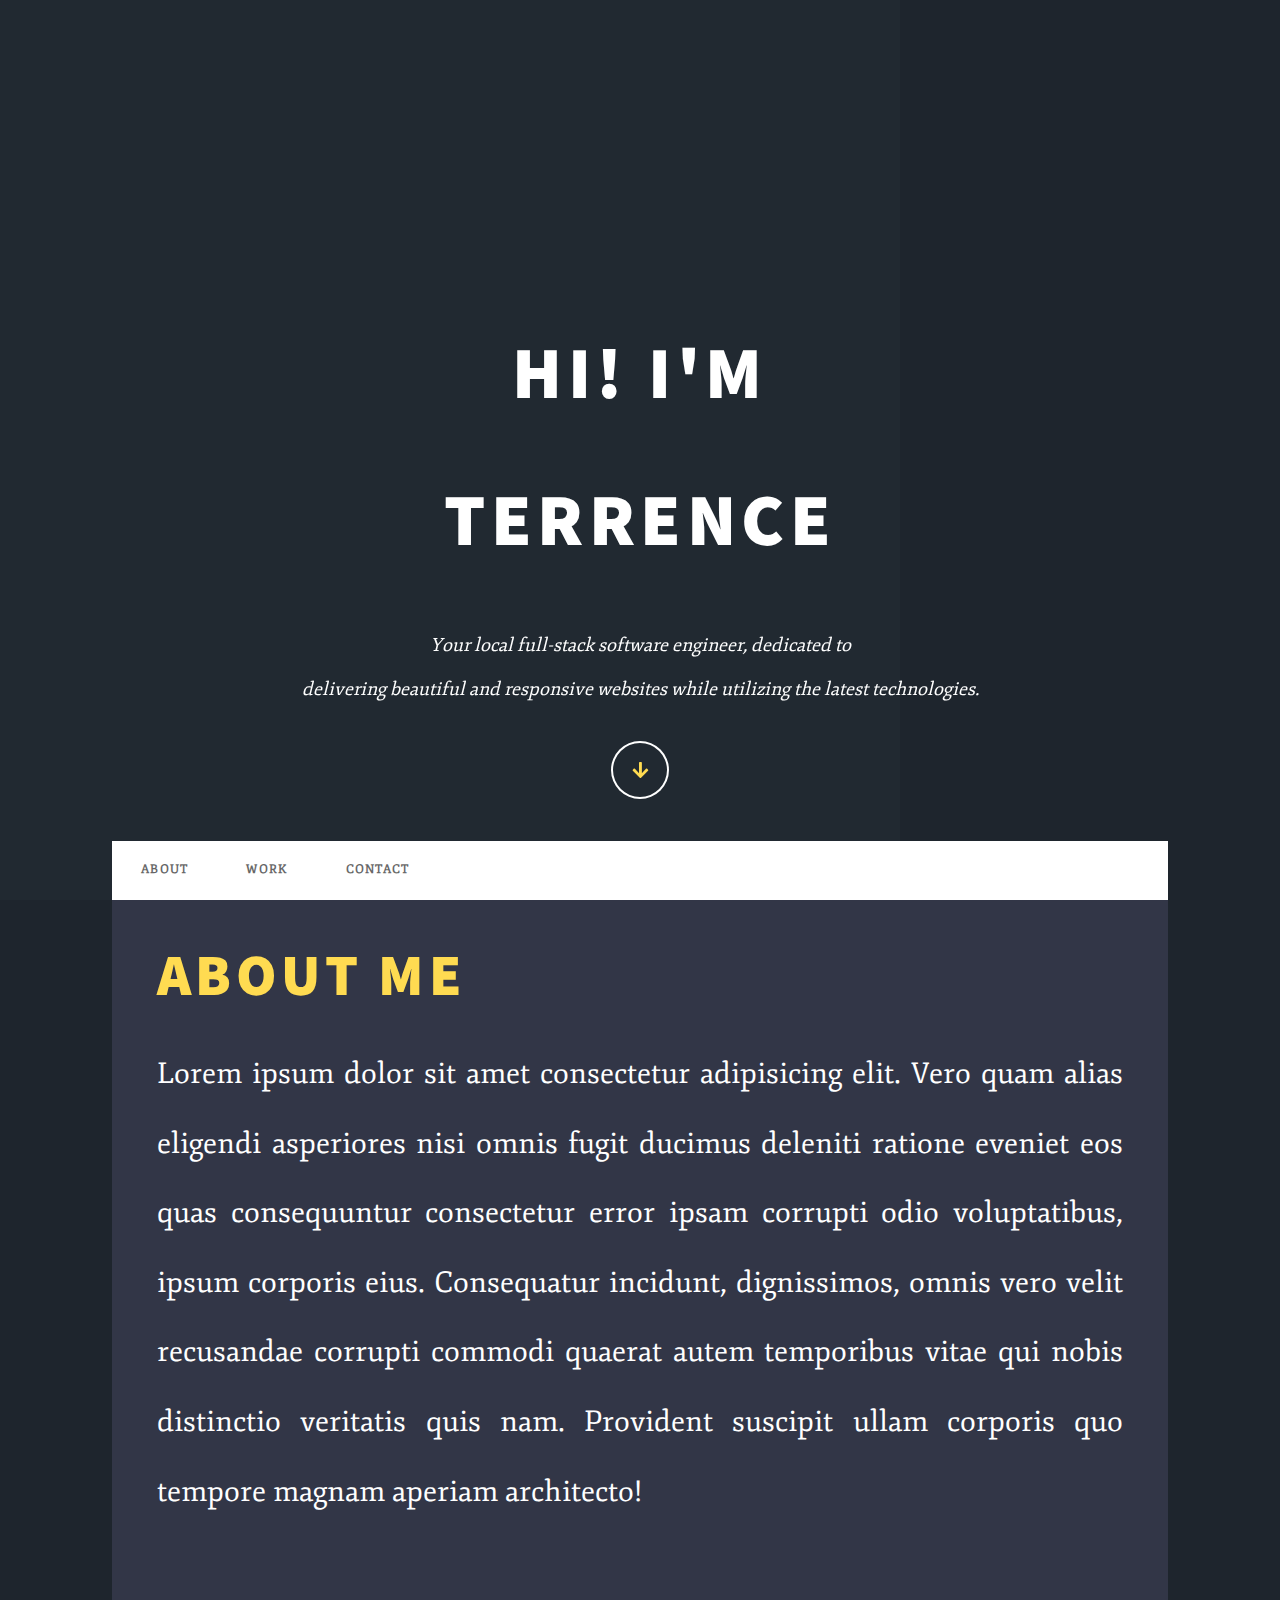
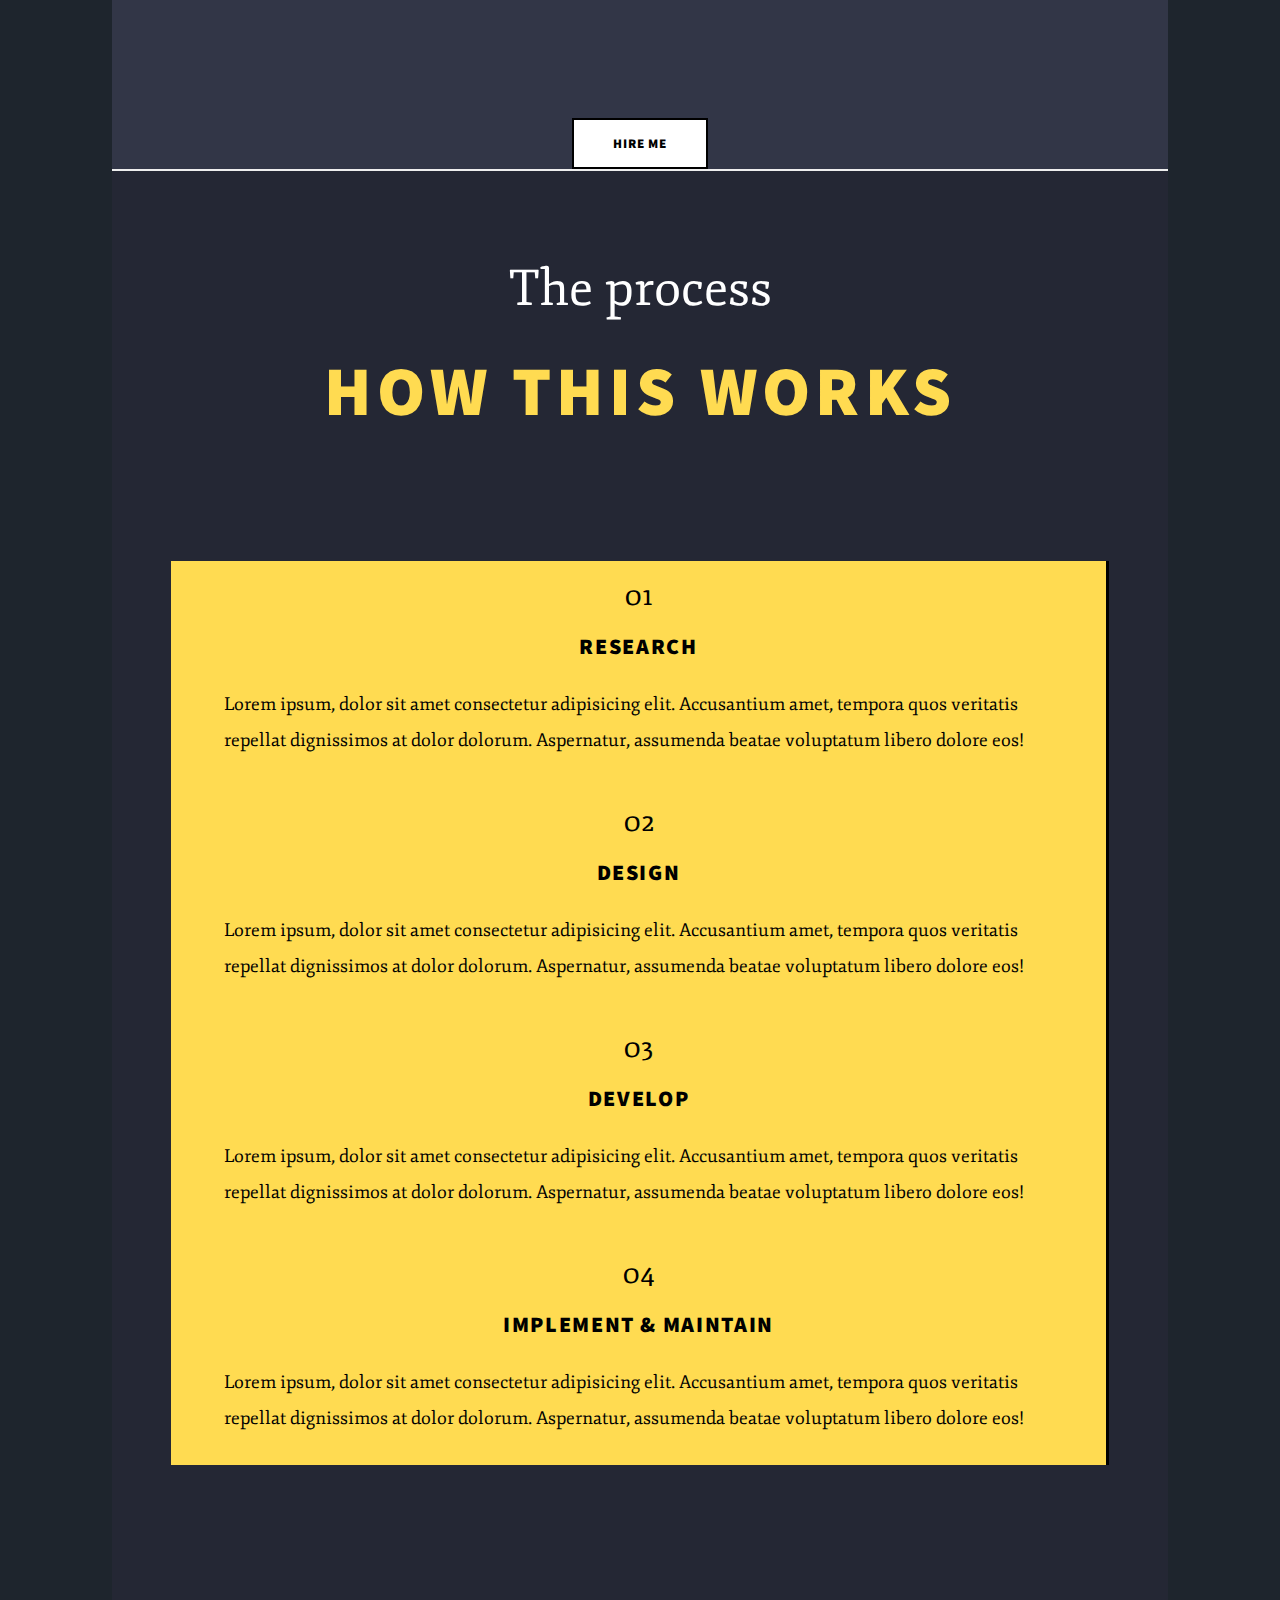
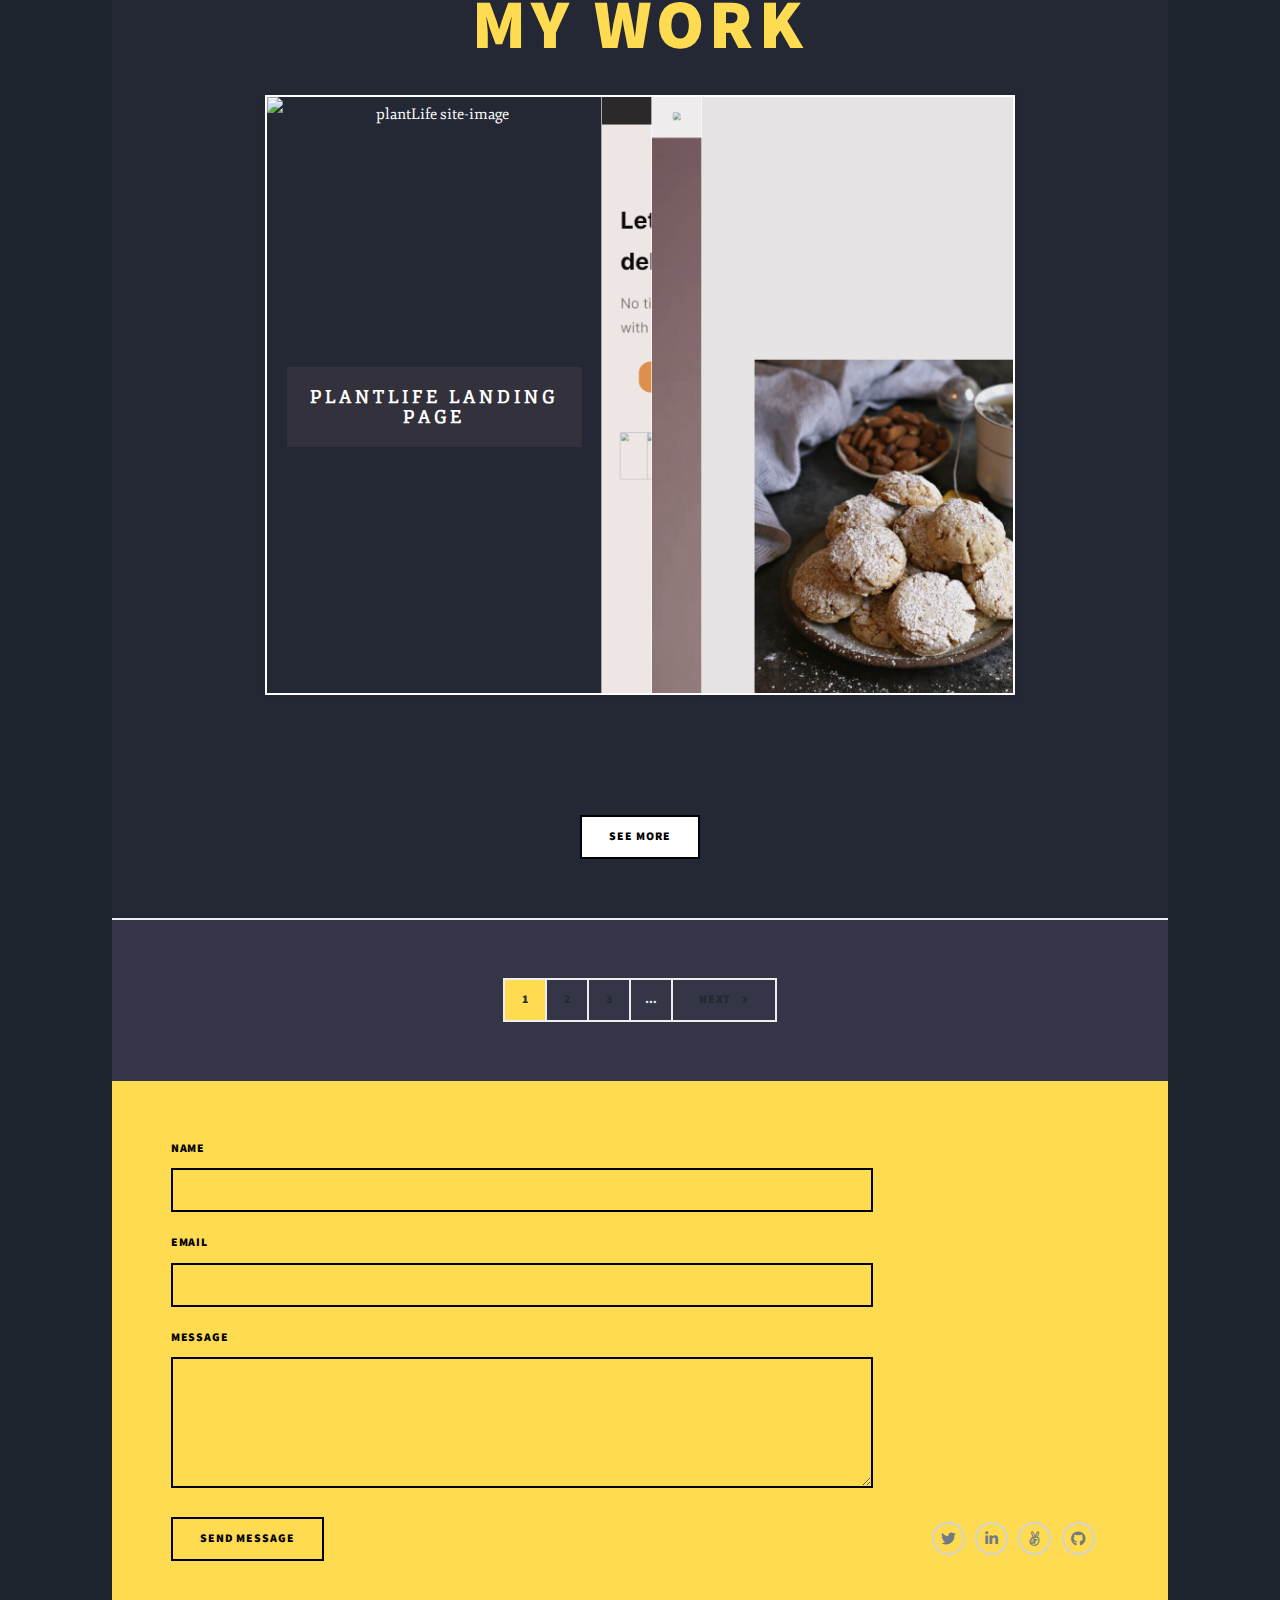
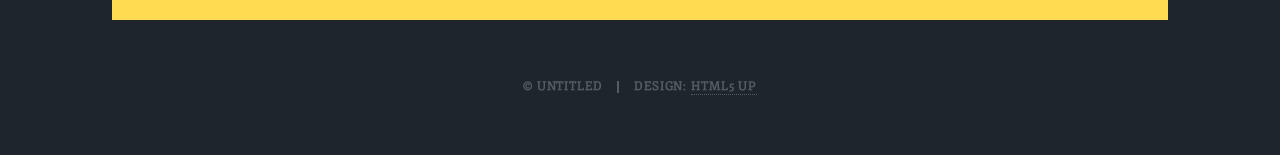
==== commit e82c82d9: "adjusted responsiveness" ====
--- a/index.html
+++ b/index.html
@@ -64,27 +64,49 @@
 										<ul class="skillList">
 											<li><h5 class="intro"> - My skills</h5></li>
 											<li>
-												<img src="https://cdn-icons-png.flaticon.com/512/1051/1051277.png" height="100px">
+												<div class="flip-container">
+													<div class="flippy">
+														<img src="https://cdn-icons-png.flaticon.com/512/1051/1051277.png" height="100px">
+													</div>
+												</div>
 												<caption>HTML</caption>
 											</li>
 											<li>
-												<img src="https://cdn-icons-png.flaticon.com/512/732/732190.png" height="100px">
+												<div class="flip-container">
+													<div class="flippy">
+														<img src="https://cdn-icons-png.flaticon.com/512/732/732190.png" height="100px">
+													</div>
 												<caption>CSS</caption>
 											</li>
 											<li>
-												<img src="https://cdn-icons-png.flaticon.com/512/1199/1199124.png" height="100px">
+												<div class="flip-container">
+													<div class="flippy">
+														<img src="https://cdn-icons-png.flaticon.com/512/1199/1199124.png" height="100px">
+													</div>
 												<caption>JavaScript</caption>
 											</li>
 											<li>
-												<img src="https://res.cloudinary.com/startup-grind/image/upload/c_fill,dpr_2,f_auto,g_center,q_auto:good/v1/gcs/platform-data-mongodb/events/mon.png" height="100px">
+												<div class="flip-container">
+													<div class="flippy">
+														<img src="https://res.cloudinary.com/startup-grind/image/upload/c_fill,dpr_2,f_auto,g_center,q_auto:good/v1/gcs/platform-data-mongodb/events/mon.png" height="100px">
+													</div>
+												</div>
 												<caption>MongoDB</caption>
 											</li>
 											<li>
-												<img src="https://cdn.worldvectorlogo.com/logos/nodejs-icon.svg" height="100px">
+												<div class="flip-container">
+													<div class="flippy">
+														<img src="https://cdn.worldvectorlogo.com/logos/nodejs-icon.svg" height="100px">
+													</div>
+												</div>
 												<caption>NodeJS</caption>
 											</li>
 											<li>
-												<img src="https://cdn-icons-png.flaticon.com/512/25/25231.png" height="100px">
+												<div class="flip-container">
+													<div class="flippy">
+														<img src="https://cdn-icons-png.flaticon.com/512/25/25231.png" height="100px">
+													</div>
+												</div>
 												<caption>Github</caption>
 											</li>
 										</ul>
@@ -136,19 +158,19 @@
 											<img src="images/Screenshot 2022-07-07 170609.png" alt="plantLife site-image">
 											<input type="radio" name="radio-set" checked="checked">
 											
-											<figcaption><a href="plant-landing-page/plantIndex.html"><span>PlantLife Landing Page</span></a></figcaption>
+											<figcaption><a href="plant-landing-page/plantIndex.html" target="_blank"><span>PlantLife Landing Page</span></a></figcaption>
 											<figure>
 												<img src = "images/Screenshot 2022-07-07 171752.png" alt="FastGrab site-image">
 												<input type="radio" name="radio-set">
-												<figcaption><a href="food-delivery-landingPage/index.html"><span>FastGrab Landing Page</span></a></figcaption>
+												<figcaption><a href="food-delivery-landingPage/index.html" target="_blank"><span>FastGrab Landing Page</span></a></figcaption>
 												<figure>
 													<img src="images/Screenshot 2022-07-07 172313.png" alt="HairSalon site-image">
 													<input type="radio" name="radio-set">
-													<figcaption><a href="Hair-Salon.html"><span>HairSalon Landing Page</span></a></figcaption>
+													<figcaption><a href="Hair-Salon.html" target="_blank"><span>HairSalon Landing Page</span></a></figcaption>
 													<figure>
-														<img src="images/Screenshot 2022-08-05 163627.png" alt="MealTime app-img">
+														<img src="images/meal.png" alt="MealTime app-img">
 														<input type="radio" name="radio-set">
-														<figcaption><a href="random-meal-maker/index.html"><span>Random Meal Picker</span></a></figcaption>
+														<figcaption><a href="random-meal-maker/index.html" target="_blank"><span>Random Meal Picker</span></a></figcaption>
 													</figure>
 												</figure>
 											</figure>
--- a/assets/css/main.css
+++ b/assets/css/main.css
@@ -2891,7 +2891,26 @@
 
 	.skillList li > * {
 		display: flex;
+		flex-direction: column;
 		justify-content: center;
+	}
+
+	.flip-container {
+		background: transparent;
+		display: inline-block;
+	}
+
+	.flippy {
+		position: relative;
+		width: 100%;
+		height: 100%;
+		transition: transform 0.6s;
+		transform-style: preserve-3d;
+	}
+
+	.flip-container:hover .flippy {
+		transition: 0.9s;
+		transform: rotateY(360deg);
 	}
 
 	@media screen and (max-width: 1280px) {
@@ -3018,7 +3037,7 @@
 				margin-top: 0;
 			}
 
-			@media screen and (max-width: 1280px) {
+			@media screen and (min-width: 800px) and (max-width: 1280px) {
 				header.major > p {
 					font-size: 2em;
 				}
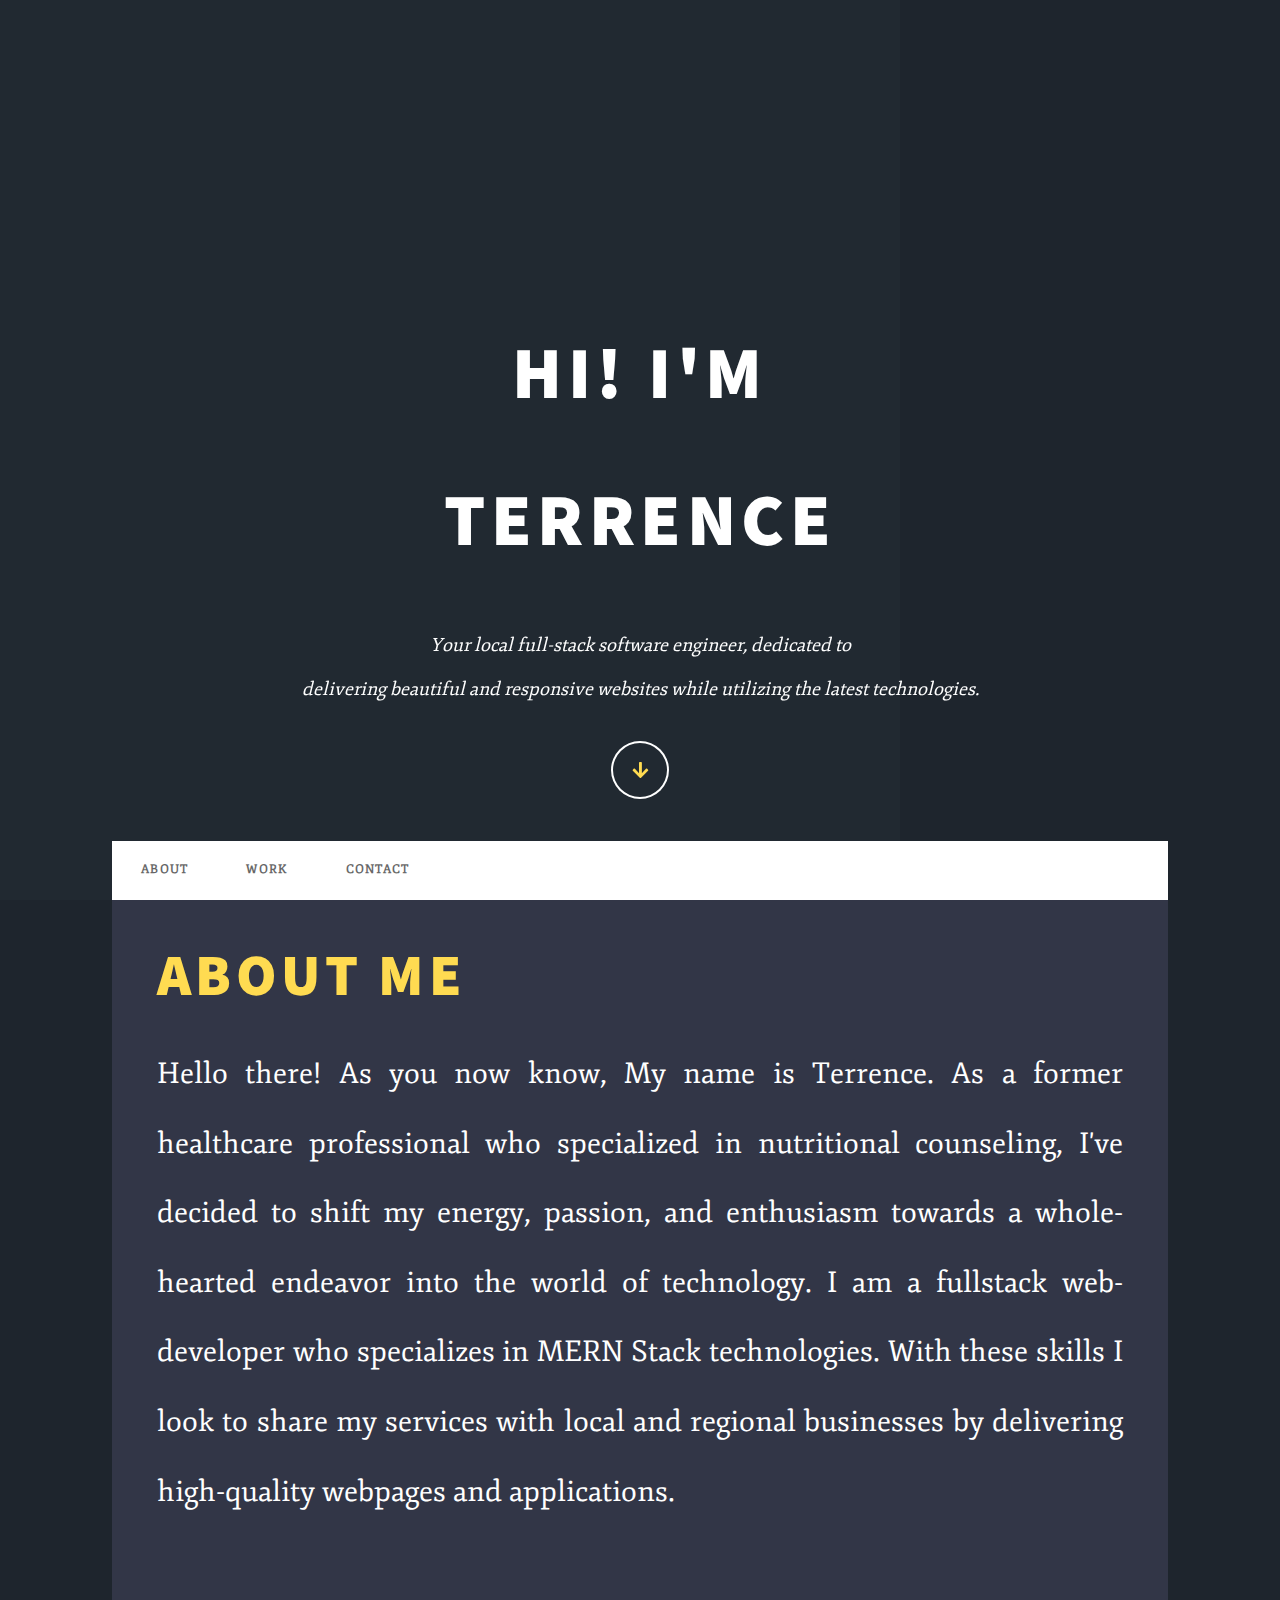
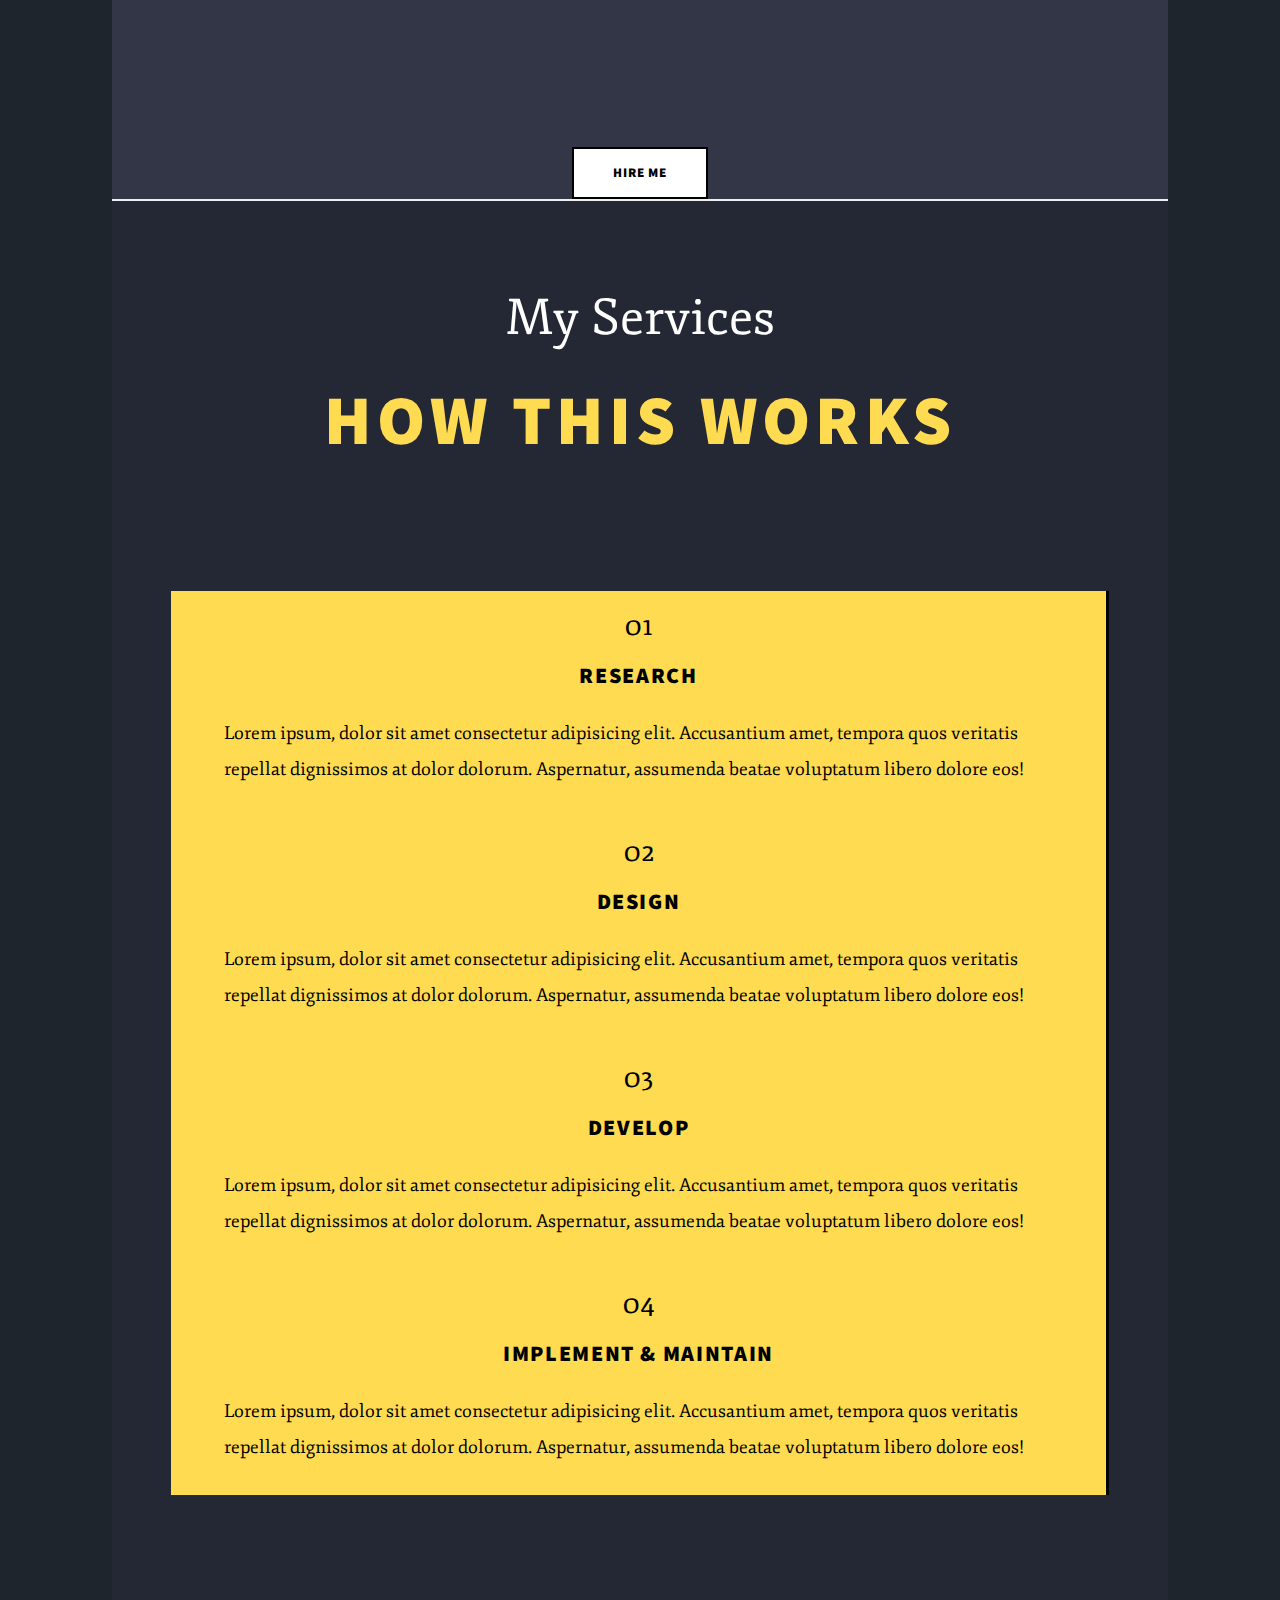
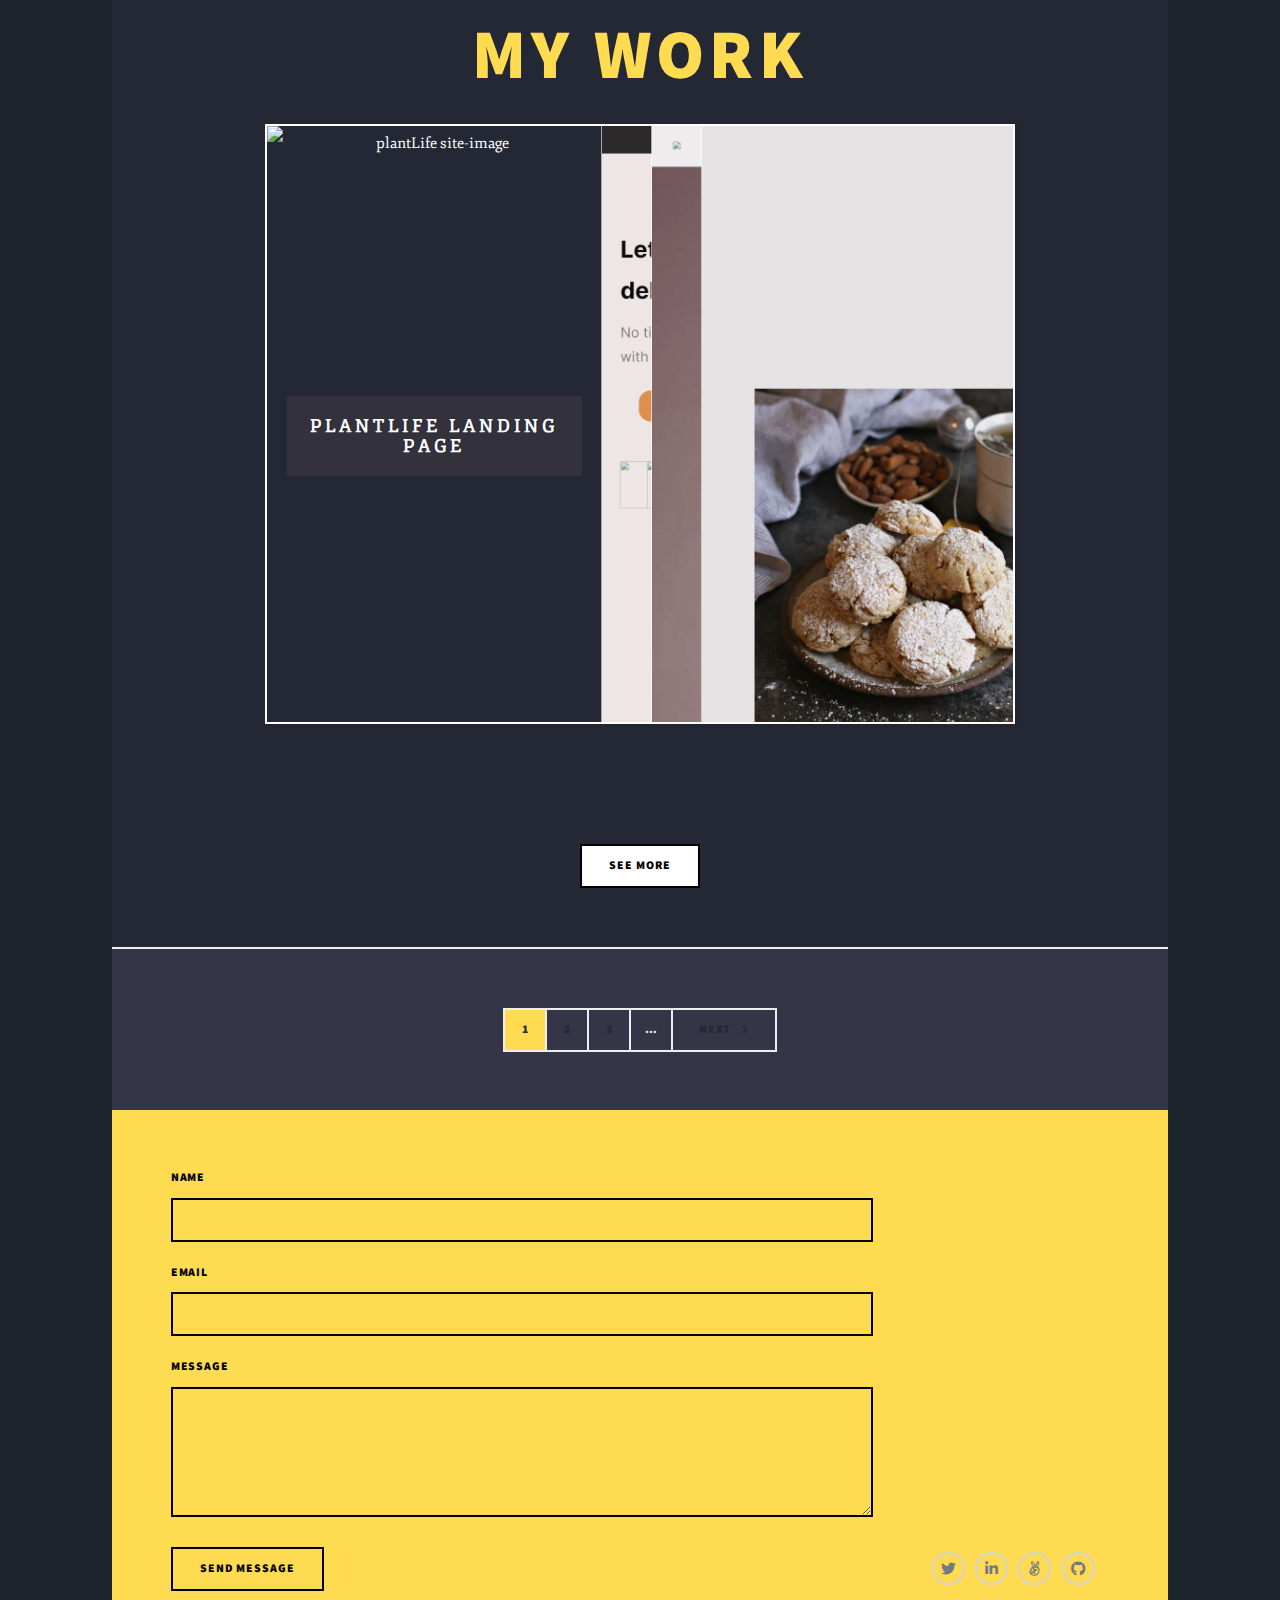
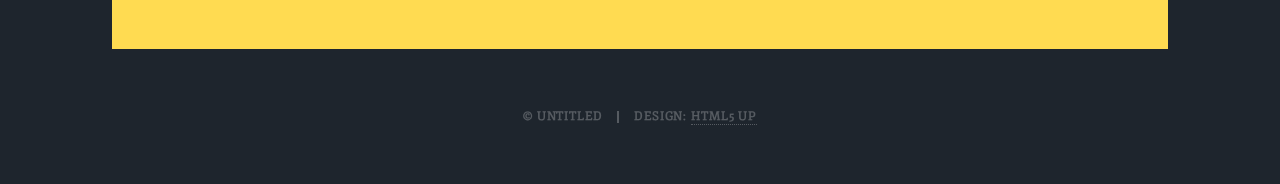
==== commit fa917339: "adjusted responsiveness and mobile styling" ====
--- a/index.html
+++ b/index.html
@@ -55,7 +55,9 @@
 								<header class="major">
 									<span id="date"></span>
 									<h2 id="about">About me</h2>
-									<p>Lorem ipsum dolor sit amet consectetur adipisicing elit. Vero quam alias eligendi asperiores nisi omnis fugit ducimus deleniti ratione eveniet eos quas consequuntur consectetur error ipsam corrupti odio voluptatibus, ipsum corporis eius. Consequatur incidunt, dignissimos, omnis vero velit recusandae corrupti commodi quaerat autem temporibus vitae qui nobis distinctio veritatis quis nam. Provident suscipit ullam corporis quo tempore magnam aperiam architecto!</p>
+									<p>Hello there! As you now know, My name is Terrence. As a former healthcare professional who specialized in nutritional counseling,
+									I've decided to shift my energy, passion, and enthusiasm towards a whole-hearted endeavor into the world of technology. I am a fullstack web-developer who specializes in MERN Stack technologies. With these skills I look to share my services with local and regional businesses by delivering high-quality webpages and applications.   </p>
+									 </p>
 								</header>
 								<div>
 									<!-- <h4 class="intro"> - My skills</h4> -->
@@ -121,7 +123,7 @@
 							<section class="posts">
 								<article>
 									<header>
-										<span>The process</span>
+										<span>My Services</span>
 										<h2>How this works</h2>
 									</header>
 									<div class="howThisWorks">
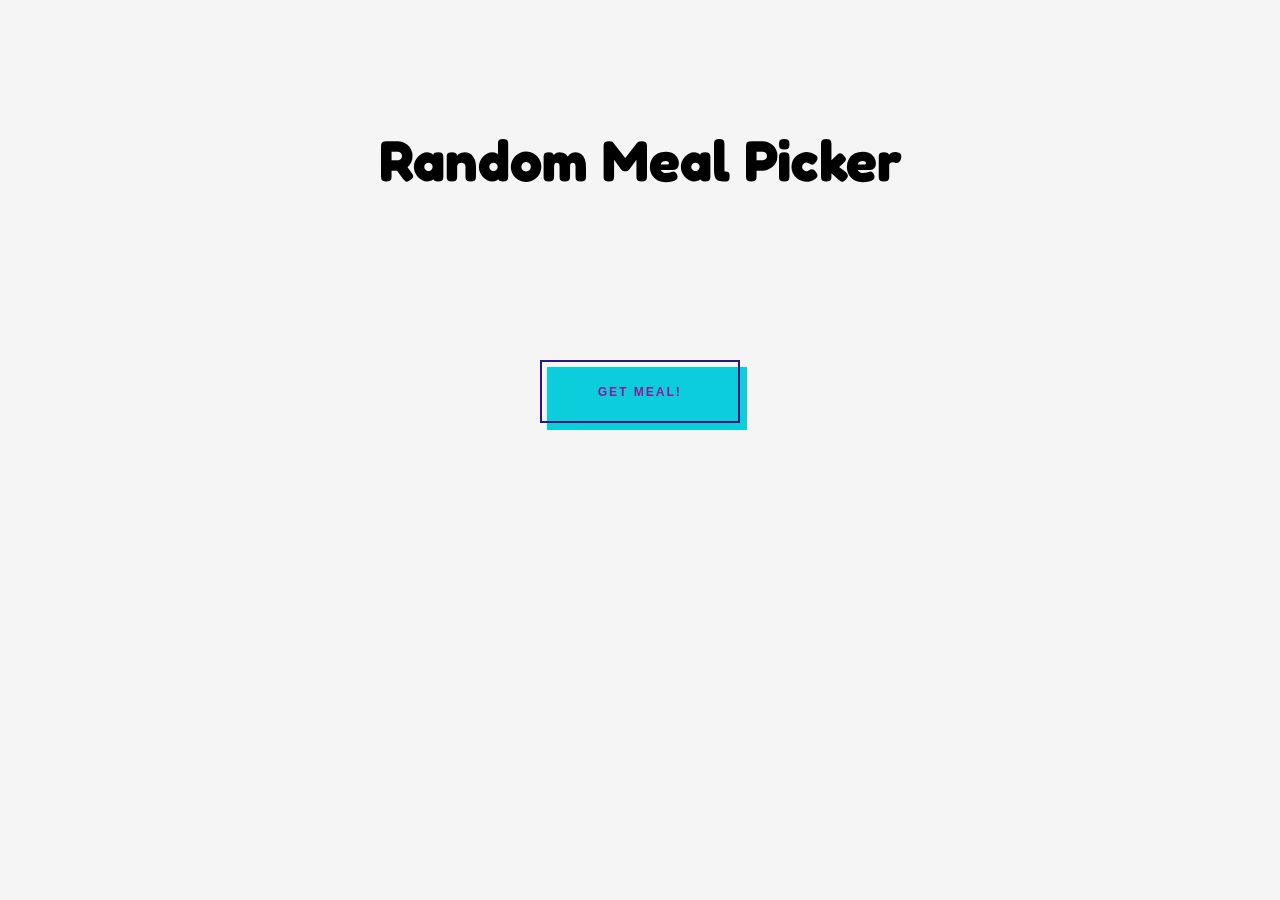
==== commit aa1eb06d: "added mobile responsiveness" ====
--- a/index.html
+++ b/index.html
@@ -1,343 +1,67 @@
-<!DOCTYPE HTML>
-<!--
-	Massively by HTML5 UP
-	html5up.net | @ajlkn
-	Free for personal and commercial use under the CCA 3.0 license (html5up.net/license)
--->
+<!DOCTYPE html>
 <html lang="en">
-	<head>
-		<title>Terrence's Portfolio</title>
-		<meta charset="utf-8" />
-		<meta name="viewport" content="width=device-width, initial-scale=1, user-scalable=no" />
-		<link rel="stylesheet" href="assets/css/main.css" />
-		<link rel="stylesheet" href="https://cdnjs.cloudflare.com/ajax/libs/font-awesome/4.7.0/css/font-awesome.min.css">
-		<noscript><link rel="stylesheet" href="assets/css/noscript.css" /></noscript>
-	</head>
-	<body class="is-preload">
+<head>
+    <meta charset="UTF-8">
+    <meta http-equiv="X-UA-Compatible" content="IE=edge">
+    <meta name="viewport" content="width=device-width, initial-scale=1.0">
+    <link rel="stylesheet" href="styles.css">
+    <title>MealTime!</title>
+</head>
+<body>
+    <main>
+        <nav>
+            <div class="container">
+                <h2 class="title">
+                    <span class="title-word title-word-1">Random</span>
+                    <span class="title-word title-word-2">Meal</span>
+                    <span class="title-word title-word-3">Picker</span>
+                </h2>
+            </div>
+            <section id="intro">
 
-		<!-- Wrapper -->
-			<div id="wrapper" class="fade-in">
-
-				<!-- Intro -->
-					<div id="intro">
-						<h1>Hi! I'm <br/>
-						Terrence</h1>
-						<p>Your local full-stack software engineer, dedicated to <br> delivering beautiful and responsive websites while utilizing the latest technologies.</p>
-						<ul class="actions">
-							<li><a href="#header" class="button icon solid solo fa-arrow-down scrolly">Continue</a></li>
-						</ul>
-					</div>
-
-				<!-- Header -->
-					<header id="header">
-						<a href="howThisWorks" class="logo">Resume</a>
-					</header>
-
-				<!-- Nav -->
-					<nav id="nav">
-						<ul class="links">
-							<li class="#about"><a href="index.html">About</a></li>
-							<li><a href="#work">Work</a></li>
-							<li><a href="#footer">contact</a></li>
-						</ul>
-						<ul class="icons">
-							<li><a href="#" class="icon brands fa-twitter"><span class="label">Twitter</span></a></li>
-							<li><a href="#"><span class="label"></span>​<i class="fa fa-linkedin-square" style="font-size:24px"></i></a></li>
-							<li><a href="#" class="icon brands fa-github"><span class="label">GitHub</span></a></li>
-						</ul>
-					</nav>
-
-				<!-- Main -->
-					<div id="main">
-
-						<!-- Featured Post -->
-							<article class="post featured">
-								<header class="major">
-									<span id="date"></span>
-									<h2 id="about">About me</h2>
-									<p>Hello there! As you now know, My name is Terrence. As a former healthcare professional who specialized in nutritional counseling,
-									I've decided to shift my energy, passion, and enthusiasm towards a whole-hearted endeavor into the world of technology. I am a fullstack web-developer who specializes in MERN Stack technologies. With these skills I look to share my services with local and regional businesses by delivering high-quality webpages and applications.   </p>
-									 </p>
-								</header>
-								<div>
-									<!-- <h4 class="intro"> - My skills</h4> -->
-									<div>
-										
-										<ul class="skillList">
-											<li><h5 class="intro"> - My skills</h5></li>
-											<li>
-												<div class="flip-container">
-													<div class="flippy">
-														<img src="https://cdn-icons-png.flaticon.com/512/1051/1051277.png" height="100px">
-													</div>
-												</div>
-												<caption>HTML</caption>
-											</li>
-											<li>
-												<div class="flip-container">
-													<div class="flippy">
-														<img src="https://cdn-icons-png.flaticon.com/512/732/732190.png" height="100px">
-													</div>
-												<caption>CSS</caption>
-											</li>
-											<li>
-												<div class="flip-container">
-													<div class="flippy">
-														<img src="https://cdn-icons-png.flaticon.com/512/1199/1199124.png" height="100px">
-													</div>
-												<caption>JavaScript</caption>
-											</li>
-											<li>
-												<div class="flip-container">
-													<div class="flippy">
-														<img src="https://res.cloudinary.com/startup-grind/image/upload/c_fill,dpr_2,f_auto,g_center,q_auto:good/v1/gcs/platform-data-mongodb/events/mon.png" height="100px">
-													</div>
-												</div>
-												<caption>MongoDB</caption>
-											</li>
-											<li>
-												<div class="flip-container">
-													<div class="flippy">
-														<img src="https://cdn.worldvectorlogo.com/logos/nodejs-icon.svg" height="100px">
-													</div>
-												</div>
-												<caption>NodeJS</caption>
-											</li>
-											<li>
-												<div class="flip-container">
-													<div class="flippy">
-														<img src="https://cdn-icons-png.flaticon.com/512/25/25231.png" height="100px">
-													</div>
-												</div>
-												<caption>Github</caption>
-											</li>
-										</ul>
-									</div>
-								</div>
-									<ul class="actions special">
-									<li><a href="#" class="button large">Hire Me</a></li>
-								</ul>
-							</article>
-
-						<!-- Posts -->
-							<section class="posts">
-								<article>
-									<header>
-										<span>My Services</span>
-										<h2>How this works</h2>
-									</header>
-									<div class="howThisWorks">
-										<div>
-											<span>01</span>
-											<h3>Research</h3>
-											<p>Lorem ipsum, dolor sit amet consectetur adipisicing elit. Accusantium amet, tempora quos veritatis repellat dignissimos at dolor dolorum. Aspernatur, assumenda beatae voluptatum libero dolore eos!</p>
-										</div>
-										<div>
-											<span>02</span>
-											<h3>Design</h3>
-											<p>Lorem ipsum, dolor sit amet consectetur adipisicing elit. Accusantium amet, tempora quos veritatis repellat dignissimos at dolor dolorum. Aspernatur, assumenda beatae voluptatum libero dolore eos!</p>
-										</div>
-										<div>
-											<span>03</span>
-											<h3>Develop</h3>
-											<p>Lorem ipsum, dolor sit amet consectetur adipisicing elit. Accusantium amet, tempora quos veritatis repellat dignissimos at dolor dolorum. Aspernatur, assumenda beatae voluptatum libero dolore eos!</p>
-										</div>
-										<div>
-											<span>04</span>
-											<h3>Implement & Maintain</h3>
-											<p>Lorem ipsum, dolor sit amet consectetur adipisicing elit. Accusantium amet, tempora quos veritatis repellat dignissimos at dolor dolorum. Aspernatur, assumenda beatae voluptatum libero dolore eos!</p>
-										</div>
-
-									</div>
-								</article>
-
-								<article>
-									<header>
-										<h2 id="work">My Work</h2>
-									</header>
-									<div class="ia-container">
-										<figure>
-											<img src="images/Screenshot 2022-07-07 170609.png" alt="plantLife site-image">
-											<input type="radio" name="radio-set" checked="checked">
-											
-											<figcaption><a href="plant-landing-page/plantIndex.html" target="_blank"><span>PlantLife Landing Page</span></a></figcaption>
-											<figure>
-												<img src = "images/Screenshot 2022-07-07 171752.png" alt="FastGrab site-image">
-												<input type="radio" name="radio-set">
-												<figcaption><a href="food-delivery-landingPage/index.html" target="_blank"><span>FastGrab Landing Page</span></a></figcaption>
-												<figure>
-													<img src="images/Screenshot 2022-07-07 172313.png" alt="HairSalon site-image">
-													<input type="radio" name="radio-set">
-													<figcaption><a href="Hair-Salon.html" target="_blank"><span>HairSalon Landing Page</span></a></figcaption>
-													<figure>
-														<img src="images/meal.png" alt="MealTime app-img">
-														<input type="radio" name="radio-set">
-														<figcaption><a href="random-meal-maker/index.html" target="_blank"><span>Random Meal Picker</span></a></figcaption>
-													</figure>
-												</figure>
-											</figure>
-										</figure>
-											
-												
-
-
-
-
-
-
-
-
-
-										<!-- <div>
-											<a href="plantIndex.html"><img src="images/Screenshot 2022-07-07 170609.png" alt="plantLife-thumbnail" height="450"></a>
-											<h3>PlantLife landing page</h3>
-										</div>
-										<div>
-											 <a href="index.html"><img src="images/Screenshot 2022-07-07 171752.png" alt="fastGrab-thumbnail" height="500"></a> 
-											<h3>FastGrab Webpage</h3>
-										</div>
-										<div>
-											<a href="Hair-Salon.html"><img src="images/Screenshot 2022-07-07 172313.png" alt="hairSalon-thumbnail" height="500"></a>
-											<h3>HairSalon Landing Page</h3>
-										</div>
-										<div>
-											<img src="images/work4.jpg" alt=""> 
-											<h3></h3>
-										</div>
-										<div> -->
-									</div>
-									<ul class="actions special">
-										<li><a href="#" class="button">See More</a></li>
-									</ul>
-								</article>
-								<!-- <article>
-									<header>
-										<span class="date"></span>
-										<h2><a href="#">Ante mattis<br />
-										interdum dolor</a></h2>
-									</header>
-									<a href="#" class="image fit"><img src="images/pic04.jpg" alt="" /></a>
-									<p>Donec eget ex magna. Interdum et malesuada fames ac ante ipsum primis in faucibus. Pellentesque venenatis dolor imperdiet dolor mattis sagittis magna etiam.</p>
-									<ul class="actions special">
-										<li><a href="#" class="button">Full Story</a></li>
-									</ul>
-								</article>
-								<article>
-									<header>
-										<span id="date">April 14, 2017</span>
-										<h2><a href="#">Tempus sed<br />
-										nulla imperdiet</a></h2>
-									</header>
-									<a href="#" class="image fit"><img src="images/pic05.jpg" alt="" /></a>
-									<p>Donec eget ex magna. Interdum et malesuada fames ac ante ipsum primis in faucibus. Pellentesque venenatis dolor imperdiet dolor mattis sagittis magna etiam.</p>
-									<ul class="actions special">
-										<li><a href="#" class="button">Full Story</a></li>
-									</ul>
-								</article>
-								<article>
-									<header>
-										<span class="date">April 11, 2017</span>
-										<h2><a href="#">Odio magna<br />
-										sed consectetur</a></h2>
-									</header>
-									<a href="#" class="image fit"><img src="images/pic06.jpg" alt="" /></a>
-									<p>Donec eget ex magna. Interdum et malesuada fames ac ante ipsum primis in faucibus. Pellentesque venenatis dolor imperdiet dolor mattis sagittis magna etiam.</p>
-									<ul class="actions special">
-										<li><a href="#" class="button">Full Story</a></li>
-									</ul>
-								</article>
-								<article>
-									<header>
-										<span class="date">April 7, 2017</span>
-										<h2><a href="#">Augue lorem<br />
-										primis vestibulum</a></h2>
-									</header>
-									<a href="#" class="image fit"><img src="images/pic07.jpg" alt="" /></a>
-									<p>Donec eget ex magna. Interdum et malesuada fames ac ante ipsum primis in faucibus. Pellentesque venenatis dolor imperdiet dolor mattis sagittis magna etiam.</p>
-									<ul class="actions special">
-										<li><a href="#" class="button">Full Story</a></li>
-									</ul>
-								</article> -->
-							</section>
-
-						<!-- Footer -->
-							<footer>
-								<div class="pagination">
-									<!--<a href="#" class="previous">Prev</a>-->
-									<a href="#" class="page active">1</a>
-									<a href="#" class="page">2</a>
-									<a href="#" class="page">3</a>
-									<span class="extra">&hellip;</span>
-									<a href="#" class="next">Next</a>
-								</div>
-							</footer>
-
-					</div>
-
-				<!-- Footer -->
-					<footer id="footer">
-						<section>
-							<form name="contact" action="#" method="post" data-netlify="true">
-								<div class="fields">
-									<div class="field">
-										<label for="name">Name</label>
-										<input type="text" name="name" id="name" />
-									</div>
-									<div class="field">
-										<label for="email">Email</label>
-										<input type="text" name="email" id="email" />
-									</div>
-									<div class="field">
-										<label for="message">Message</label>
-										<textarea name="message" id="message" rows="3"></textarea>
-									</div>
-								</div>
-								<ul class="actions">
-									<li><input type="submit" value="Send Message"/></li>
-								</ul>
-							</form>
-						</section>
-						<!-- <section class="split contact">
-							<section class="alt">
-								<h3>Address</h3>
-								<p>1234 Somewhere Road #87257<br />
-								Nashville, TN 00000-0000</p>
-							</section>
-							<section>
-								<h3>Phone</h3>
-								<p><a href="#">(000) 000-0000</a></p>
-							</section>
-							<section>
-								<h3>Email</h3>
-								<p><a href="#">info@untitled.tld</a></p>
-							</section>
-							<section> 
-								<h3>Social</h3> -->
-								<ul class="icons alt">
-									<li><a href="https://twitter.com/Keith10Terrence" target="_blank" class="icon brands alt fa-twitter"><span class="label">Twitter</span></a></li>
-									<li><a href="https://www.linkedin.com/in/terrence-keith-622a03218/" class="icon brands alt fa-linkedin" target="_blank"><span class="label">Facebook</span></a></li>
-									<li><a href="https://angel.co/u/terrence-keith" class="icon brands alt fa-angellist" target="_blank"><span class="label">Instagram</span></a></li>
-									<li><a href="https://github.com/DeputyBerry" target="_blank" class="icon brands alt fa-github"><span class="label">GitHub</span></a></li>
-								</ul>
-							</section>
-						</section>
-					</footer>
-
-				<!-- Copyright -->
-					<div id="copyright">
-						<ul><li>&copy; Untitled</li><li>Design: <a href="https://html5up.net">HTML5 UP</a></li></ul>
-					</div>
-					
-
-			</div>
-
-		<!-- Scripts -->
-			<script src="assets/js/jquery.min.js"></script>
-			<script src="assets/js/jquery.scrollex.min.js"></script>
-			<script src="assets/js/jquery.scrolly.min.js"></script>
-			<script src="assets/js/browser.min.js"></script>
-			<script src="assets/js/breakpoints.min.js"></script>
-			<script src="assets/js/util.js"></script>
-			<script src="assets/js/main.js"></script>
-	</body>
+                <div id="intro-content" class="center-content">
+              
+                  <div class="center-content-inner">
+              
+                    <div class="content-section content-section-margin">
+              
+                        <div class="content-section-grid clearfix">
+                      
+                        <a href="#" class="button nav-link">
+              
+                        <div class="bottom"></div>
+              
+                        <div class="top">
+              
+                        <div class="label">Get Meal!</div>
+                          
+                            <div class="button-border button-border-left"></div>
+                            <div class="button-border button-border-top"></div>
+                            <div class="button-border button-border-right"></div>
+                            <div class="button-border button-border-bottom"></div>
+              
+                        </div>
+              
+                        </a>
+              
+                        </div>
+              
+                        </div>
+              
+                    </div>
+              
+                </div>
+              
+            </section>
+        </nav>
+        <section class="info">
+            <div class="img-holder">
+                <img class="food" src="#" alt="food-img">
+            </div>
+            <div class="data">
+            </div>
+        </section>
+    </main>
+    <script src="script.js"></script>
+</body>
 </html>--- a/styles.css
+++ b/styles.css
@@ -0,0 +1,363 @@
+@import url('https://fonts.googleapis.com/css2?family=Fredoka+One&family=Inter:wght@100;200;300;400;500;600;700;800;900&family=Roboto:ital,wght@1,300&display=swap');
+
+
+:root {
+    --light: #fff;
+    --purple: #871CA1;
+    --darkBlue: #2C1679;
+    --teal: #0CCDDB;
+}
+
+* {
+    margin: 0 auto;
+    padding: 0;
+    box-sizing: border-box;
+}
+
+body {
+    background-color: #F5F5F5;
+    padding: 0;
+    margin: 0;
+    height: auto;
+    width: 100%;
+    font-family: 'Fredoka One', sans-serif;
+}
+
+
+
+h2{
+    margin: 25px 0;
+}
+
+h4 {
+    margin: 15px 0;
+}
+
+iframe {
+    margin-top: 100px;
+}
+
+
+*,*:before,*:after {
+    -webkit-box-sizing: inherit;
+    -moz-box-sizing: inherit;
+    box-sizing: inherit;
+}
+
+li {
+    list-style: none;
+}
+
+
+#intro {
+    width: 200px;
+    margin: 100px auto 0;
+}
+
+.title-word {
+    animation: color-animation 4s linear infinite
+}
+
+.title-word-1 {
+    --color-1: #c591d4;
+    --color-2: #a3efe5;
+    --color-3: #876cab;
+}
+
+.title-word-2 {
+    --color-1: #666693;
+    --color-2: #8ebec9;
+    --color-3: #c591c5;
+}
+
+.title-word-3 {
+    --color-1: #876cab;
+    --color-2: #c591c5;
+    --color-3: #a3efe5;
+}
+
+
+
+@keyframes color-animation {
+    0% {
+        color: var(--color-1);
+    }
+
+    32% {
+        color: var(--color-1);
+    }
+
+    33% {
+        color: var(--color-2);
+    }
+
+    65% {
+        color: var(--color-2);
+    }
+
+    66% {
+        color: var(--color-3);
+    }
+
+    99% {
+        color: var(--color-3);
+    }
+
+    100% {
+        color: var(--color-1);
+    }
+}
+
+.container {
+    display: flex;
+    flex-direction: column;
+    place-items: center;
+    text-align: center;
+    margin-top: 50px;
+}
+
+@media (max-width: 768px) {
+
+    main {
+        display: flex;
+        flex-direction: column;
+        place-items: center;
+        text-align: center;
+        margin-top: 50px;
+        width: 100%;
+    }
+   .container {
+         flex-direction: column;
+         place-items: center;
+         text-align: center;
+         margin-top: 50px;
+   }
+
+   .title > * {
+            display: flex;
+            flex-direction: column;
+            font-size: 4.5rem;
+
+   }
+
+   .info {
+        width: 100%;
+        margin-top: 50px;
+        display: flex;
+        flex-direction: column;
+        place-items: center;
+        text-align: center;
+   }
+
+   img {
+        width: 80%;
+        height: auto;
+        margin-top: 100px;
+   }
+
+   p {
+    width: 50%;
+    line-height: 2;
+   }
+
+   iframe {
+    width: 300px
+   }
+}
+
+@media screen and (min-width: 769px) {
+    body {
+        width: 100%;
+    }
+
+    main {
+        display: flex;
+        flex-direction: column;
+        place-items: center;
+        text-align: center;
+        margin-top: 50px;
+        width: 100%;
+
+    }
+
+    .info {
+        width: 100%;
+        margin-top: 50px;
+        display: flex;
+        flex-direction: column;
+        place-items: center;
+        text-align: center;
+    }
+}
+
+   .data {
+        width: 80%;
+        margin-top: 50px;
+        display: flex;
+        flex-direction: column;
+        place-items: center;
+        text-align: center;
+
+}
+
+    
+
+.title {
+    font-size: 4.5vw;
+}
+
+.button {
+    display: inline-block;
+    text-decoration: none;
+    position: relative;
+    margin-top: 40px;
+    width: 100%
+}
+
+.button .bottom {
+    position: absolute;
+    left: 7px;
+    top: 7px;
+    width: 100%;
+    height: 100%;
+    background-color: var(--teal);
+    display: block;
+    -webkit-transition: all .15s ease-out;
+    -moz-transition: all .15s ease-out;
+    -o-transition: all .15s ease-out;
+    transition: all .15s ease-out;
+}
+
+.button .top {
+    position: relative;
+    left: 0;
+    top: 0;
+    width: 64%;
+    height: 100%;
+    padding: 24px 34px 22px 34px;
+    border: 2px solid var(--darkBlue);
+}
+
+.button-dark .top {
+    border: 2px solid var(--light);
+}
+
+.button .top .label {
+    display: flex;
+    justify-content: center;
+    font-family: sans-serif;
+    font-weight: 600;
+    color: var(--purple);
+    font-size: 12px;
+    line-height: 110%;
+    letter-spacing: 2px;
+    text-transform: uppercase;
+    text-align: center;
+    -webkit-transition: all .15 ease-out;
+    -moz-transition: all .15 ease-out;
+    -o-transition: all .15 ease-out;
+    transition: all .15 ease-out;
+}
+
+.button-dark .top .label {
+    color: var(--light);
+}
+
+.button:hover .bottom {
+    left: 0;
+    top: 0;
+    background-color: var(--purple);
+}
+
+.button:hover .top .label {
+    color: var(--teal);
+}
+
+.button-border {
+    position: absolute;
+    background-color: var(--teal);
+    -webkit-transition: all .25s ease-out;
+    -moz-transition: all .25s ease-out;
+    -o-transition: all .25s ease-out;
+    transition: all .25s ease-out;
+}
+
+.button:hover .top .button-border-left,
+.button:hover .top .button-border-right {
+    height: calc(100% + 2px);
+}
+
+.button:hover .top .button-border-top,
+.button:hover .top .button-border-bottom {
+    width: calc(100% + 2px);
+}
+
+.button-border-left {
+    left: -2px;
+    bottom: -2px;
+    width: 2px;
+    height: 0;
+}
+
+.button-border-top {
+    left: -2px;
+    top: -2px;
+    width: 0;
+    height: 2px;
+}
+
+.button-border-right {
+    right: -2px;
+    top: -2px;
+    width: 2px;
+    height: 0;
+}
+
+.button-border-bottom {
+    right: -2px;
+    bottom: -2px;
+    width: 0;
+    height: 2px;
+}
+
+
+/* container to hold img and data */
+.info {
+    display: flex;
+    align-items: center;
+    justify-content: center;
+    width: 100%;
+    margin: 5% 5% 0 5%;
+    height: 100%;
+    gap: 25px;
+}
+
+
+
+
+    
+
+.food {
+    display: none;
+}
+
+/* hide img before button clicked */
+
+.random {
+    display: flex;
+    margin: 50px auto;
+    padding: 25px;
+    width: 200px;
+    align-items: center;
+    justify-content: center;
+    font-size: 1.75rem;
+    border: #f0f8ff 1px solid;
+    color: #f0f8ff;
+    background-color: transparent;
+}
+
+
+.random:hover {
+    cursor: pointer;
+}
+
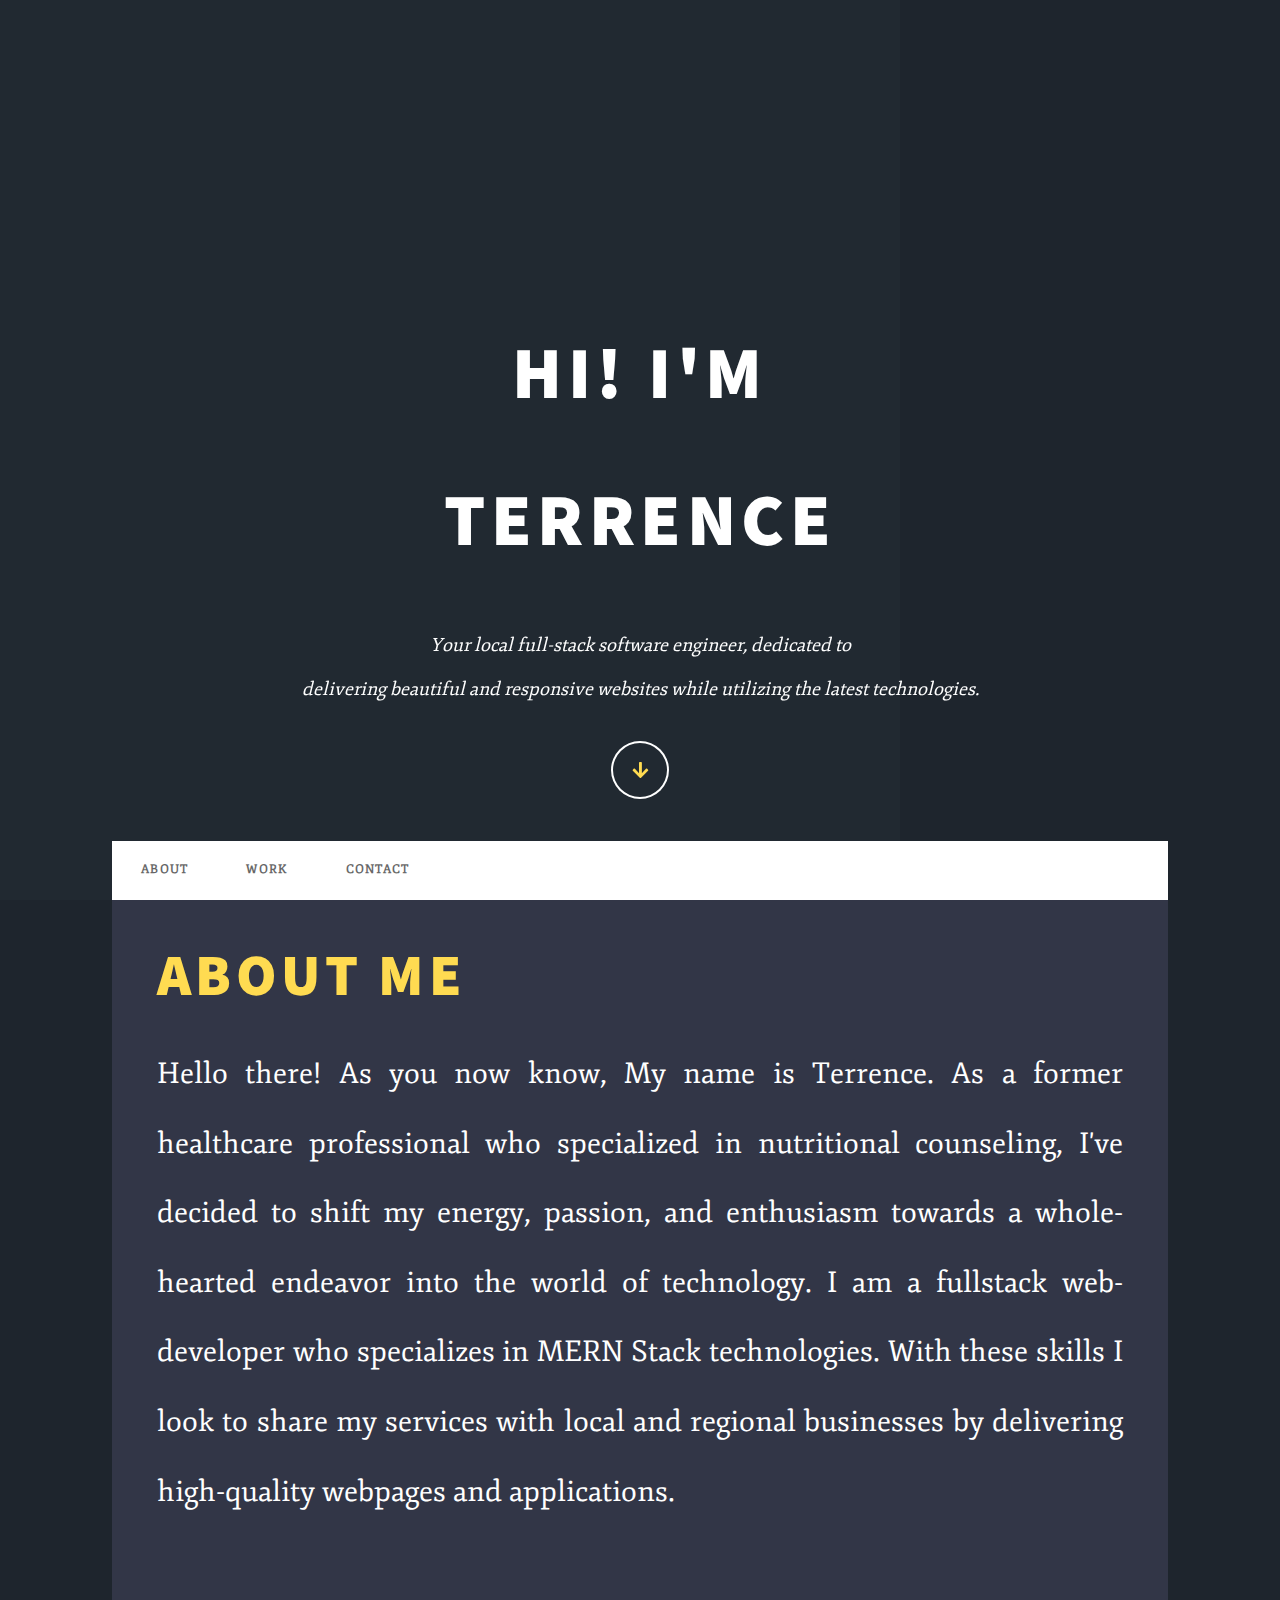
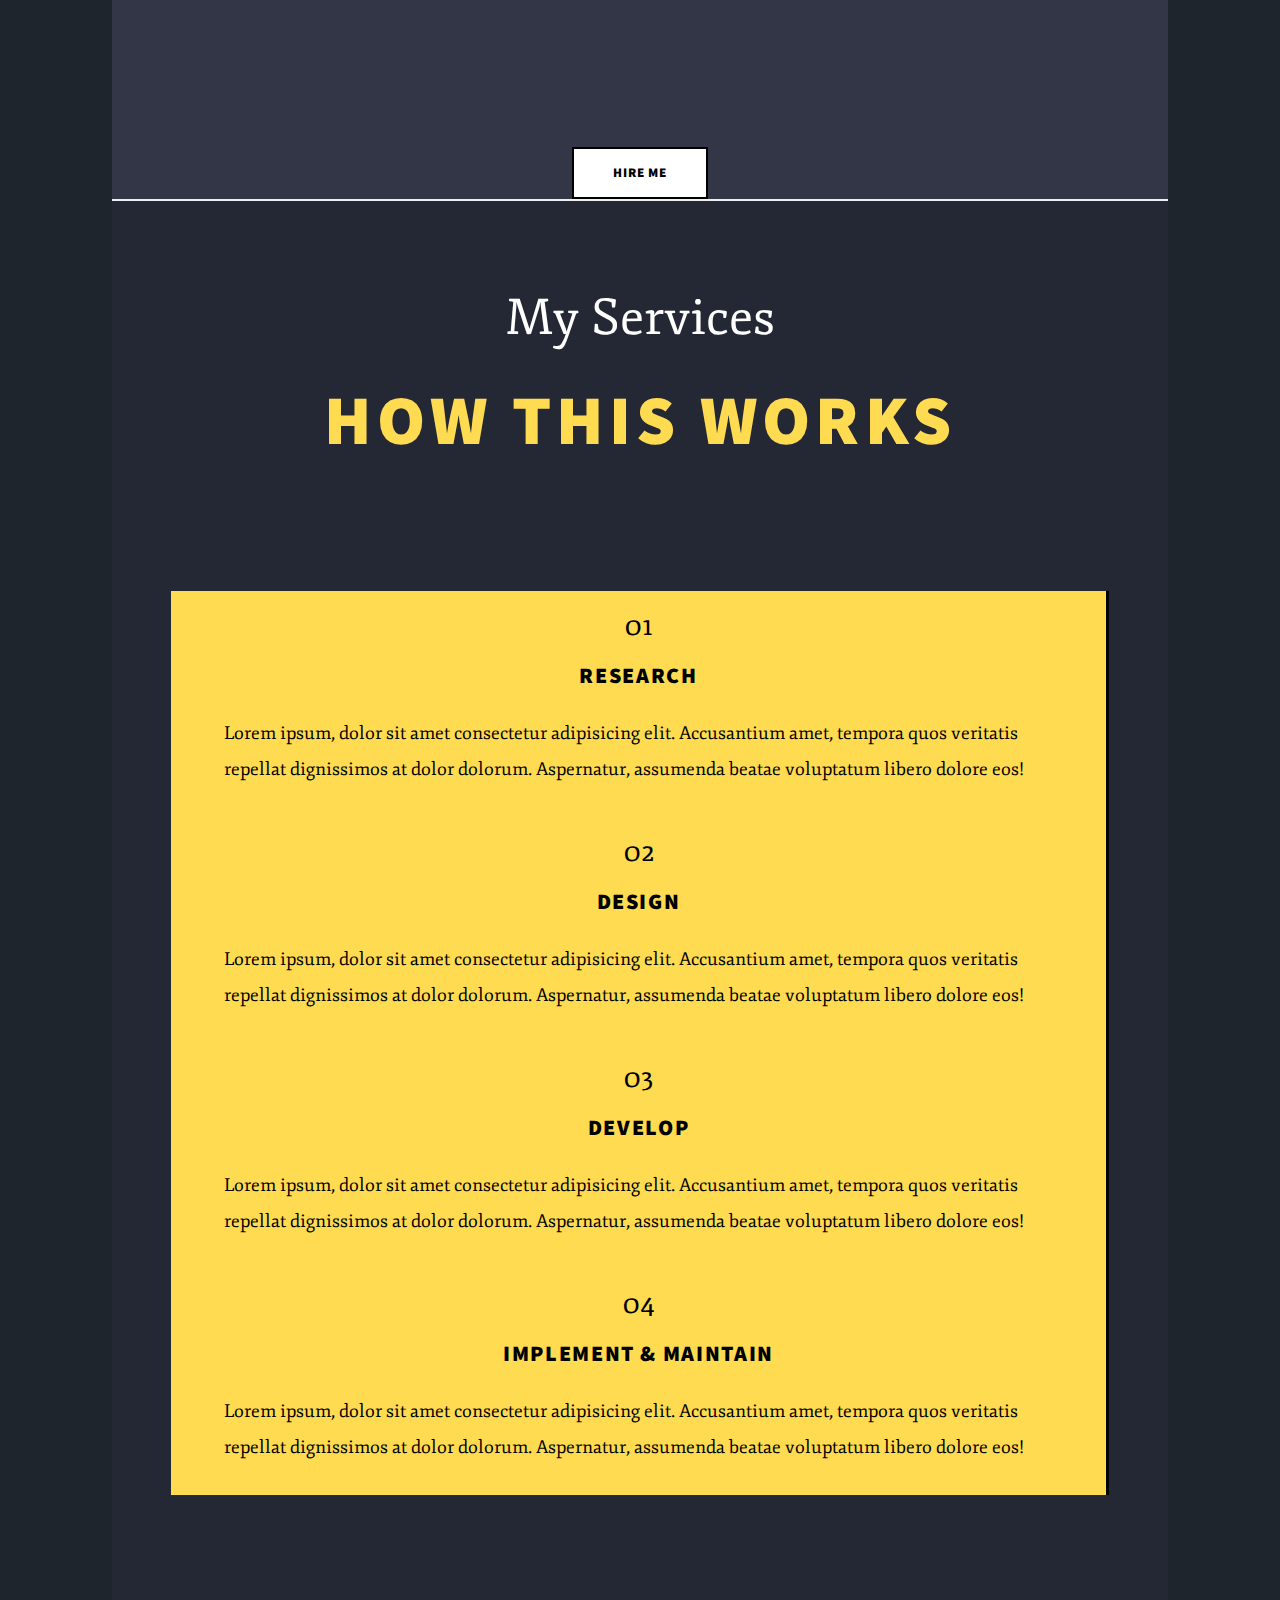
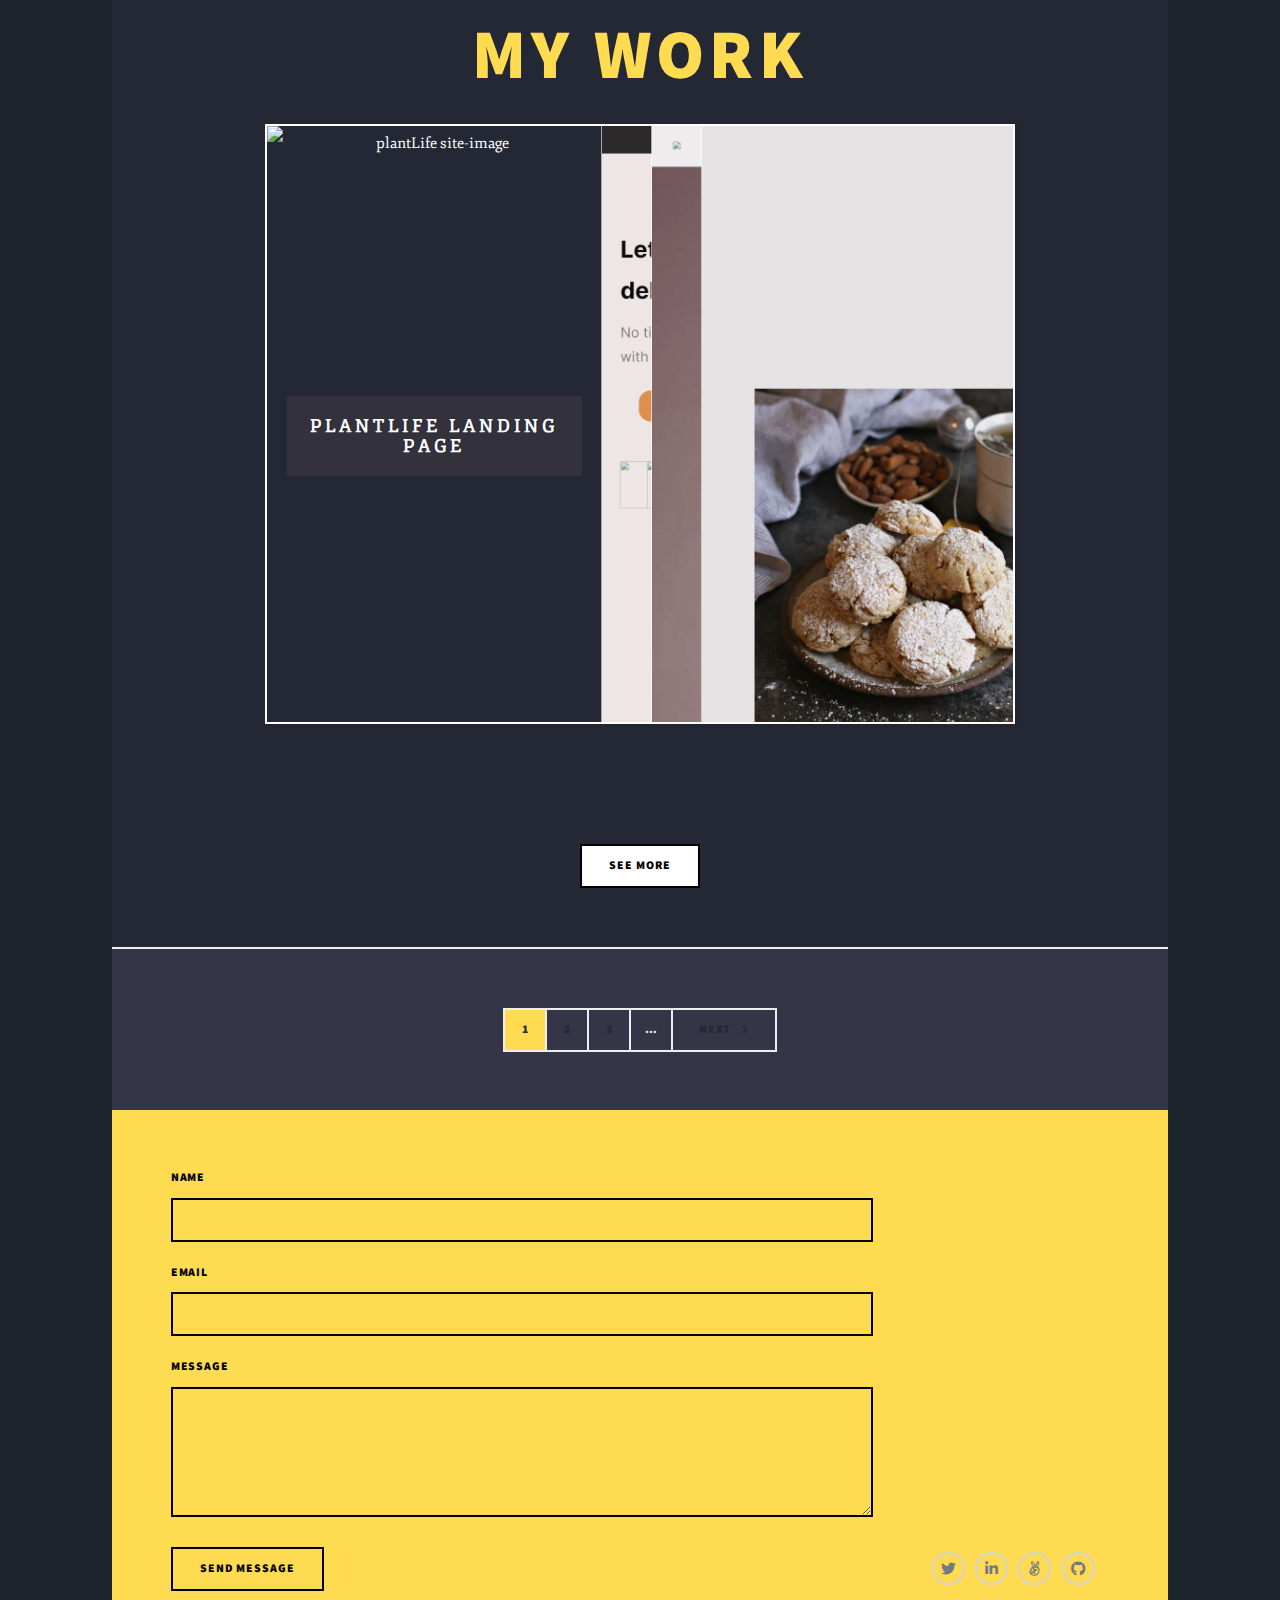
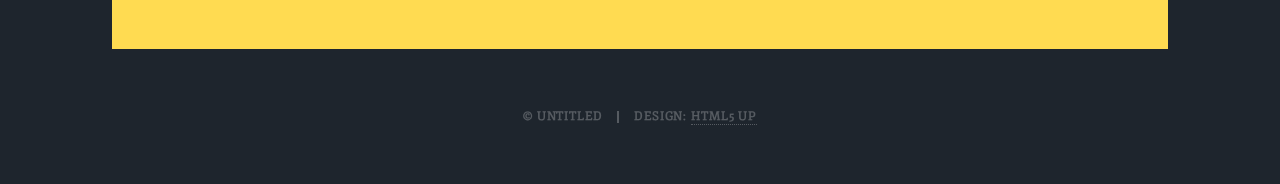
==== commit 82e44736: "Add files via upload" ====
--- a/index.html
+++ b/index.html
@@ -1,67 +1,343 @@
-<!DOCTYPE html>
+<!DOCTYPE HTML>
+<!--
+	Massively by HTML5 UP
+	html5up.net | @ajlkn
+	Free for personal and commercial use under the CCA 3.0 license (html5up.net/license)
+-->
 <html lang="en">
-<head>
-    <meta charset="UTF-8">
-    <meta http-equiv="X-UA-Compatible" content="IE=edge">
-    <meta name="viewport" content="width=device-width, initial-scale=1.0">
-    <link rel="stylesheet" href="styles.css">
-    <title>MealTime!</title>
-</head>
-<body>
-    <main>
-        <nav>
-            <div class="container">
-                <h2 class="title">
-                    <span class="title-word title-word-1">Random</span>
-                    <span class="title-word title-word-2">Meal</span>
-                    <span class="title-word title-word-3">Picker</span>
-                </h2>
-            </div>
-            <section id="intro">
-
-                <div id="intro-content" class="center-content">
-              
-                  <div class="center-content-inner">
-              
-                    <div class="content-section content-section-margin">
-              
-                        <div class="content-section-grid clearfix">
-                      
-                        <a href="#" class="button nav-link">
-              
-                        <div class="bottom"></div>
-              
-                        <div class="top">
-              
-                        <div class="label">Get Meal!</div>
-                          
-                            <div class="button-border button-border-left"></div>
-                            <div class="button-border button-border-top"></div>
-                            <div class="button-border button-border-right"></div>
-                            <div class="button-border button-border-bottom"></div>
-              
-                        </div>
-              
-                        </a>
-              
-                        </div>
-              
-                        </div>
-              
-                    </div>
-              
-                </div>
-              
-            </section>
-        </nav>
-        <section class="info">
-            <div class="img-holder">
-                <img class="food" src="#" alt="food-img">
-            </div>
-            <div class="data">
-            </div>
-        </section>
-    </main>
-    <script src="script.js"></script>
-</body>
+	<head>
+		<title>Terrence's Portfolio</title>
+		<meta charset="utf-8" />
+		<meta name="viewport" content="width=device-width, initial-scale=1, user-scalable=no" />
+		<link rel="stylesheet" href="assets/css/main.css" />
+		<link rel="stylesheet" href="https://cdnjs.cloudflare.com/ajax/libs/font-awesome/4.7.0/css/font-awesome.min.css">
+		<noscript><link rel="stylesheet" href="assets/css/noscript.css" /></noscript>
+	</head>
+	<body class="is-preload">
+
+		<!-- Wrapper -->
+			<div id="wrapper" class="fade-in">
+
+				<!-- Intro -->
+					<div id="intro">
+						<h1>Hi! I'm <br/>
+						Terrence</h1>
+						<p>Your local full-stack software engineer, dedicated to <br> delivering beautiful and responsive websites while utilizing the latest technologies.</p>
+						<ul class="actions">
+							<li><a href="#header" class="button icon solid solo fa-arrow-down scrolly">Continue</a></li>
+						</ul>
+					</div>
+
+				<!-- Header -->
+					<header id="header">
+						<a href="howThisWorks" class="logo">Resume</a>
+					</header>
+
+				<!-- Nav -->
+					<nav id="nav">
+						<ul class="links">
+							<li class="#about"><a href="index.html">About</a></li>
+							<li><a href="#work">Work</a></li>
+							<li><a href="#footer">contact</a></li>
+						</ul>
+						<ul class="icons">
+							<li><a href="#" class="icon brands fa-twitter"><span class="label">Twitter</span></a></li>
+							<li><a href="#"><span class="label"></span>​<i class="fa fa-linkedin-square" style="font-size:24px"></i></a></li>
+							<li><a href="#" class="icon brands fa-github"><span class="label">GitHub</span></a></li>
+						</ul>
+					</nav>
+
+				<!-- Main -->
+					<div id="main">
+
+						<!-- Featured Post -->
+							<article class="post featured">
+								<header class="major">
+									<span id="date"></span>
+									<h2 id="about">About me</h2>
+									<p>Hello there! As you now know, My name is Terrence. As a former healthcare professional who specialized in nutritional counseling,
+									I've decided to shift my energy, passion, and enthusiasm towards a whole-hearted endeavor into the world of technology. I am a fullstack web-developer who specializes in MERN Stack technologies. With these skills I look to share my services with local and regional businesses by delivering high-quality webpages and applications.   </p>
+									 </p>
+								</header>
+								<div>
+									<!-- <h4 class="intro"> - My skills</h4> -->
+									<div>
+										
+										<ul class="skillList">
+											<li><h5 class="intro"> - My skills</h5></li>
+											<li>
+												<div class="flip-container">
+													<div class="flippy">
+														<img src="https://cdn-icons-png.flaticon.com/512/1051/1051277.png" height="100px">
+													</div>
+												</div>
+												<caption>HTML</caption>
+											</li>
+											<li>
+												<div class="flip-container">
+													<div class="flippy">
+														<img src="https://cdn-icons-png.flaticon.com/512/732/732190.png" height="100px">
+													</div>
+												<caption>CSS</caption>
+											</li>
+											<li>
+												<div class="flip-container">
+													<div class="flippy">
+														<img src="https://cdn-icons-png.flaticon.com/512/1199/1199124.png" height="100px">
+													</div>
+												<caption>JavaScript</caption>
+											</li>
+											<li>
+												<div class="flip-container">
+													<div class="flippy">
+														<img src="https://res.cloudinary.com/startup-grind/image/upload/c_fill,dpr_2,f_auto,g_center,q_auto:good/v1/gcs/platform-data-mongodb/events/mon.png" height="100px">
+													</div>
+												</div>
+												<caption>MongoDB</caption>
+											</li>
+											<li>
+												<div class="flip-container">
+													<div class="flippy">
+														<img src="https://cdn.worldvectorlogo.com/logos/nodejs-icon.svg" height="100px">
+													</div>
+												</div>
+												<caption>NodeJS</caption>
+											</li>
+											<li>
+												<div class="flip-container">
+													<div class="flippy">
+														<img src="https://cdn-icons-png.flaticon.com/512/25/25231.png" height="100px">
+													</div>
+												</div>
+												<caption>Github</caption>
+											</li>
+										</ul>
+									</div>
+								</div>
+									<ul class="actions special">
+									<li><a href="#" class="button large">Hire Me</a></li>
+								</ul>
+							</article>
+
+						<!-- Posts -->
+							<section class="posts">
+								<article>
+									<header>
+										<span>My Services</span>
+										<h2>How this works</h2>
+									</header>
+									<div class="howThisWorks">
+										<div>
+											<span>01</span>
+											<h3>Research</h3>
+											<p>Lorem ipsum, dolor sit amet consectetur adipisicing elit. Accusantium amet, tempora quos veritatis repellat dignissimos at dolor dolorum. Aspernatur, assumenda beatae voluptatum libero dolore eos!</p>
+										</div>
+										<div>
+											<span>02</span>
+											<h3>Design</h3>
+											<p>Lorem ipsum, dolor sit amet consectetur adipisicing elit. Accusantium amet, tempora quos veritatis repellat dignissimos at dolor dolorum. Aspernatur, assumenda beatae voluptatum libero dolore eos!</p>
+										</div>
+										<div>
+											<span>03</span>
+											<h3>Develop</h3>
+											<p>Lorem ipsum, dolor sit amet consectetur adipisicing elit. Accusantium amet, tempora quos veritatis repellat dignissimos at dolor dolorum. Aspernatur, assumenda beatae voluptatum libero dolore eos!</p>
+										</div>
+										<div>
+											<span>04</span>
+											<h3>Implement & Maintain</h3>
+											<p>Lorem ipsum, dolor sit amet consectetur adipisicing elit. Accusantium amet, tempora quos veritatis repellat dignissimos at dolor dolorum. Aspernatur, assumenda beatae voluptatum libero dolore eos!</p>
+										</div>
+
+									</div>
+								</article>
+
+								<article>
+									<header>
+										<h2 id="work">My Work</h2>
+									</header>
+									<div class="ia-container">
+										<figure>
+											<img src="images/Screenshot 2022-07-07 170609.png" alt="plantLife site-image">
+											<input type="radio" name="radio-set" checked="checked">
+											
+											<figcaption><a href="plant-landing-page/plantIndex.html" target="_blank"><span>PlantLife Landing Page</span></a></figcaption>
+											<figure>
+												<img src = "images/Screenshot 2022-07-07 171752.png" alt="FastGrab site-image">
+												<input type="radio" name="radio-set">
+												<figcaption><a href="food-delivery-landingPage/index.html" target="_blank"><span>FastGrab Landing Page</span></a></figcaption>
+												<figure>
+													<img src="images/Screenshot 2022-07-07 172313.png" alt="HairSalon site-image">
+													<input type="radio" name="radio-set">
+													<figcaption><a href="Hair-Salon.html" target="_blank"><span>HairSalon Landing Page</span></a></figcaption>
+													<figure>
+														<img src="images/meal.png" alt="MealTime app-img">
+														<input type="radio" name="radio-set">
+														<figcaption><a href="random-meal-maker/index.html" target="_blank"><span>Random Meal Picker</span></a></figcaption>
+													</figure>
+												</figure>
+											</figure>
+										</figure>
+											
+												
+
+
+
+
+
+
+
+
+
+										<!-- <div>
+											<a href="plantIndex.html"><img src="images/Screenshot 2022-07-07 170609.png" alt="plantLife-thumbnail" height="450"></a>
+											<h3>PlantLife landing page</h3>
+										</div>
+										<div>
+											 <a href="index.html"><img src="images/Screenshot 2022-07-07 171752.png" alt="fastGrab-thumbnail" height="500"></a> 
+											<h3>FastGrab Webpage</h3>
+										</div>
+										<div>
+											<a href="Hair-Salon.html"><img src="images/Screenshot 2022-07-07 172313.png" alt="hairSalon-thumbnail" height="500"></a>
+											<h3>HairSalon Landing Page</h3>
+										</div>
+										<div>
+											<img src="images/work4.jpg" alt=""> 
+											<h3></h3>
+										</div>
+										<div> -->
+									</div>
+									<ul class="actions special">
+										<li><a href="#" class="button">See More</a></li>
+									</ul>
+								</article>
+								<!-- <article>
+									<header>
+										<span class="date"></span>
+										<h2><a href="#">Ante mattis<br />
+										interdum dolor</a></h2>
+									</header>
+									<a href="#" class="image fit"><img src="images/pic04.jpg" alt="" /></a>
+									<p>Donec eget ex magna. Interdum et malesuada fames ac ante ipsum primis in faucibus. Pellentesque venenatis dolor imperdiet dolor mattis sagittis magna etiam.</p>
+									<ul class="actions special">
+										<li><a href="#" class="button">Full Story</a></li>
+									</ul>
+								</article>
+								<article>
+									<header>
+										<span id="date">April 14, 2017</span>
+										<h2><a href="#">Tempus sed<br />
+										nulla imperdiet</a></h2>
+									</header>
+									<a href="#" class="image fit"><img src="images/pic05.jpg" alt="" /></a>
+									<p>Donec eget ex magna. Interdum et malesuada fames ac ante ipsum primis in faucibus. Pellentesque venenatis dolor imperdiet dolor mattis sagittis magna etiam.</p>
+									<ul class="actions special">
+										<li><a href="#" class="button">Full Story</a></li>
+									</ul>
+								</article>
+								<article>
+									<header>
+										<span class="date">April 11, 2017</span>
+										<h2><a href="#">Odio magna<br />
+										sed consectetur</a></h2>
+									</header>
+									<a href="#" class="image fit"><img src="images/pic06.jpg" alt="" /></a>
+									<p>Donec eget ex magna. Interdum et malesuada fames ac ante ipsum primis in faucibus. Pellentesque venenatis dolor imperdiet dolor mattis sagittis magna etiam.</p>
+									<ul class="actions special">
+										<li><a href="#" class="button">Full Story</a></li>
+									</ul>
+								</article>
+								<article>
+									<header>
+										<span class="date">April 7, 2017</span>
+										<h2><a href="#">Augue lorem<br />
+										primis vestibulum</a></h2>
+									</header>
+									<a href="#" class="image fit"><img src="images/pic07.jpg" alt="" /></a>
+									<p>Donec eget ex magna. Interdum et malesuada fames ac ante ipsum primis in faucibus. Pellentesque venenatis dolor imperdiet dolor mattis sagittis magna etiam.</p>
+									<ul class="actions special">
+										<li><a href="#" class="button">Full Story</a></li>
+									</ul>
+								</article> -->
+							</section>
+
+						<!-- Footer -->
+							<footer>
+								<div class="pagination">
+									<!--<a href="#" class="previous">Prev</a>-->
+									<a href="#" class="page active">1</a>
+									<a href="#" class="page">2</a>
+									<a href="#" class="page">3</a>
+									<span class="extra">&hellip;</span>
+									<a href="#" class="next">Next</a>
+								</div>
+							</footer>
+
+					</div>
+
+				<!-- Footer -->
+					<footer id="footer">
+						<section>
+							<form name="contact" action="#" method="post" data-netlify="true">
+								<div class="fields">
+									<div class="field">
+										<label for="name">Name</label>
+										<input type="text" name="name" id="name" />
+									</div>
+									<div class="field">
+										<label for="email">Email</label>
+										<input type="text" name="email" id="email" />
+									</div>
+									<div class="field">
+										<label for="message">Message</label>
+										<textarea name="message" id="message" rows="3"></textarea>
+									</div>
+								</div>
+								<ul class="actions">
+									<li><input type="submit" value="Send Message"/></li>
+								</ul>
+							</form>
+						</section>
+						<!-- <section class="split contact">
+							<section class="alt">
+								<h3>Address</h3>
+								<p>1234 Somewhere Road #87257<br />
+								Nashville, TN 00000-0000</p>
+							</section>
+							<section>
+								<h3>Phone</h3>
+								<p><a href="#">(000) 000-0000</a></p>
+							</section>
+							<section>
+								<h3>Email</h3>
+								<p><a href="#">info@untitled.tld</a></p>
+							</section>
+							<section> 
+								<h3>Social</h3> -->
+								<ul class="icons alt">
+									<li><a href="https://twitter.com/Keith10Terrence" target="_blank" class="icon brands alt fa-twitter"><span class="label">Twitter</span></a></li>
+									<li><a href="https://www.linkedin.com/in/terrence-keith-622a03218/" class="icon brands alt fa-linkedin" target="_blank"><span class="label">Facebook</span></a></li>
+									<li><a href="https://angel.co/u/terrence-keith" class="icon brands alt fa-angellist" target="_blank"><span class="label">Instagram</span></a></li>
+									<li><a href="https://github.com/DeputyBerry" target="_blank" class="icon brands alt fa-github"><span class="label">GitHub</span></a></li>
+								</ul>
+							</section>
+						</section>
+					</footer>
+
+				<!-- Copyright -->
+					<div id="copyright">
+						<ul><li>&copy; Untitled</li><li>Design: <a href="https://html5up.net">HTML5 UP</a></li></ul>
+					</div>
+					
+
+			</div>
+
+		<!-- Scripts -->
+			<script src="assets/js/jquery.min.js"></script>
+			<script src="assets/js/jquery.scrollex.min.js"></script>
+			<script src="assets/js/jquery.scrolly.min.js"></script>
+			<script src="assets/js/browser.min.js"></script>
+			<script src="assets/js/breakpoints.min.js"></script>
+			<script src="assets/js/util.js"></script>
+			<script src="assets/js/main.js"></script>
+	</body>
 </html>--- a/assets/css/main.css
+++ b/assets/css/main.css
@@ -0,0 +1,5010 @@
+@import url(fontawesome-all.min.css);
+@import url("https://fonts.googleapis.com/css?family=Merriweather:300,700,300italic,700italic|Source+Sans+Pro:900");
+@import url('https://fonts.googleapis.com/css2?family=Fjord+One&display=swap');
+
+/*
+	Massively by HTML5 UP
+	html5up.net | @ajlkn
+	Free for personal and commercial use under the CCA 3.0 license (html5up.net/license)
+*/
+
+html, body, div, span, applet, object,
+iframe, h1, h2, h3, h4, h5, h6, p, blockquote,
+pre, a, abbr, acronym, address, big, cite,
+code, del, dfn, em, img, ins, kbd, q, s, samp,
+small, strike, strong, sub, sup, tt, var, b,
+u, i, center, dl, dt, dd, ol, ul, li, fieldset,
+form, label, legend, table, caption, tbody,
+tfoot, thead, tr, th, td, article, aside,
+canvas, details, embed, figure, figcaption,
+footer, header, hgroup, menu, nav, output, ruby,
+section, summary, time, mark, audio, video {
+	margin: 0;
+	padding: 0;
+	border: 0;
+	font-size: 100%;
+	font-family: 'Fjord One', sans-serif;
+	vertical-align: baseline;}
+
+article, aside, details, figcaption, figure,
+footer, header, hgroup, menu, nav, section {
+	display: block;}
+
+body {
+	line-height: 1;
+}
+
+ol, ul {
+	list-style: none;
+}
+
+blockquote, q {
+	quotes: none;
+}
+
+	blockquote:before, blockquote:after, q:before, q:after {
+		content: '';
+		content: none;
+	}
+
+table {
+	border-collapse: collapse;
+	border-spacing: 0;
+}
+
+body {
+	-webkit-text-size-adjust: none;
+}
+
+mark {
+	background-color: transparent;
+	color: inherit;
+}
+
+input::-moz-focus-inner {
+	border: 0;
+	padding: 0;
+}
+
+input, select, textarea {
+	-moz-appearance: none;
+	-webkit-appearance: none;
+	-ms-appearance: none;
+	appearance: none;
+}
+
+/* Basic */
+
+	@-ms-viewport {
+		width: device-width;
+	}
+
+	body {
+		-ms-overflow-style: scrollbar;
+	}
+
+	@media screen and (max-width: 480px) {
+
+		html, body {
+			min-width: 320px;
+		}
+
+	}
+
+	html {
+		box-sizing: border-box;
+	}
+
+	*, *:before, *:after {
+		box-sizing: inherit;
+	}
+
+	body {
+		background-color: #1e252d;
+	}
+
+		body.is-preload *, body.is-preload *:before, body.is-preload *:after {
+			-moz-animation: none !important;
+			-webkit-animation: none !important;
+			-ms-animation: none !important;
+			animation: none !important;
+			-moz-transition: none !important;
+			-webkit-transition: none !important;
+			-ms-transition: none !important;
+			transition: none !important;
+		}
+
+/* Type */
+
+	html {
+		font-size: 16pt;
+	}
+
+		@media screen and (max-width: 1680px) {
+
+			html {
+				font-size: 12pt;
+			}
+
+		}
+
+		@media screen and (max-width: 1280px) {
+
+			html {
+				font-size: 11pt;
+			}
+
+		}
+
+		@media screen and (max-width: 360px) {
+
+			html {
+				font-size: 10pt;
+			}
+
+		}
+
+	body {
+		color: white;
+	}
+
+	body, input, select, textarea {
+		font-family: "Merriweather", Georgia, serif;
+		font-weight: 300;
+		font-size: 1rem;
+		line-height: 2.375;
+	}
+
+	a {
+		-moz-transition: color 0.2s ease-in-out, background-color 0.2s ease-in-out, border-color 0.2s ease-in-out, box-shadow 0.2s ease-in-out;
+		-webkit-transition: color 0.2s ease-in-out, background-color 0.2s ease-in-out, border-color 0.2s ease-in-out, box-shadow 0.2s ease-in-out;
+		-ms-transition: color 0.2s ease-in-out, background-color 0.2s ease-in-out, border-color 0.2s ease-in-out, box-shadow 0.2s ease-in-out;
+		transition: color 0.2s ease-in-out, background-color 0.2s ease-in-out, border-color 0.2s ease-in-out, box-shadow 0.2s ease-in-out;
+		border-bottom: dotted 1px;
+		text-decoration: none;
+	}
+
+		a:hover {
+			border-bottom-color: transparent;
+		}
+
+	strong, b {
+		font-weight: 600;
+	}
+
+	em, i {
+		font-style: italic;
+	}
+
+	p {
+		text-align: justify;
+		margin: 0 0 2rem 0;
+	}
+
+	h1, h2, h3, h4, h5, h6 {
+		font-family: "Source Sans Pro", Helvetica, sans-serif;
+		font-weight: 900;
+		line-height: 1.5;
+		letter-spacing: 0.075em;
+		text-transform: uppercase;
+		margin: 0 0 1rem 0;
+	}
+
+		h1 a, h2 a, h3 a, h4 a, h5 a, h6 a {
+			border-bottom: 0;
+			color: #FFDB51;
+			text-decoration: none;
+		}
+
+	h1 {
+		font-size: 4rem;
+		line-height: 1.1;
+		margin: 0 0 2rem 0;
+	}
+
+	h2 {
+		font-size: 4.75rem;
+		line-height: 1.3;
+		margin: 0 0 1.5rem 0;
+	}
+	.howThisWorks{
+		display: flex;
+	}
+
+	.howThisWorks > div{
+		display: flex;
+		flex-direction: column;
+		float: left;
+		padding: 0 53px;
+		font-size: 2em;
+		background-color: #FFDB51;
+		color: black;
+		border-right: 3px solid black;
+	}
+
+	.howThisWorks > div > h3 {
+		font-size: 22px;
+		color: black;
+	}
+
+	.howThisWorks > div :nth-child(3) {
+		font-size: 18px;
+		line-height: 2;
+		text-align: left;
+	}
+
+	h3 {
+		font-size: 1.25rem;
+		margin: 0 0 1.5rem 0;
+	}
+
+	h4 {
+		font-size: 1rem;
+	}
+
+	h5 {
+		font-size: 0.9rem;
+	}
+
+	h6 {
+		font-size: 0.8rem;
+	}
+
+	sub {
+		font-size: 0.8rem;
+		position: relative;
+		top: 0.5rem;
+	}
+
+	sup {
+		font-size: 0.8rem;
+		position: relative;
+		top: -0.5rem;
+	}
+
+	blockquote {
+		border-left: solid 4px;
+		font-style: italic;
+		margin: 0 0 2rem 0;
+		padding: 0.5rem 0 0.5rem 2rem;
+	}
+
+	code {
+		border: solid 2px;
+		font-family: "Courier New", monospace;
+		font-size: 0.9rem;
+		margin: 0 0.25rem;
+		padding: 0.25rem 0.65rem;
+	}
+
+	pre {
+		-webkit-overflow-scrolling: touch;
+		font-family: "Courier New", monospace;
+		font-size: 0.9rem;
+		margin: 0 0 2rem 0;
+	}
+
+		pre code {
+			display: block;
+			line-height: 1.75;
+			padding: 1rem 1.5rem;
+			overflow-x: auto;
+		}
+
+	hr {
+		border: 0;
+		border-bottom: solid 2px;
+		margin: 3rem 0;
+	}
+
+		hr.major {
+			margin: 5rem 0;
+		}
+
+	.align-left {
+		text-align: left;
+	}
+
+	.align-center {
+		text-align: center;
+	}
+
+	.align-right {
+		text-align: right;
+	}
+
+	input, select, textarea {
+		color: #212931;
+	}
+
+	a {
+		color: #212931;
+		border-bottom-color: rgba(33, 41, 49, 0.5);
+	}
+
+		a:hover {
+			border-bottom-color: transparent;
+			
+		}
+
+	strong, b {
+		color: #212931;
+	}
+
+	h1, h2, h3, h4, h5, h6 {
+		color: #FFDB51;;
+	}
+
+	blockquote {
+		border-left-color: #eeeeee;
+	}
+
+	code {
+		background: rgba(220, 220, 220, 0.25);
+		border-color: #eeeeee;
+	}
+
+	hr {
+		border-bottom-color: #eeeeee;
+	}
+
+/* Row */
+
+	.row {
+		display: flex;
+		flex-wrap: wrap;
+		box-sizing: border-box;
+		align-items: stretch;
+	}
+
+		.row > * {
+			box-sizing: border-box;
+		}
+
+		.row.gtr-uniform > * > :last-child {
+			margin-bottom: 0;
+		}
+
+		.row.aln-left {
+			justify-content: flex-start;
+		}
+
+		.row.aln-center {
+			justify-content: center;
+		}
+
+		.row.aln-right {
+			justify-content: flex-end;
+		}
+
+		.row.aln-top {
+			align-items: flex-start;
+		}
+
+		.row.aln-middle {
+			align-items: center;
+		}
+
+		.row.aln-bottom {
+			align-items: flex-end;
+		}
+
+		.row > .imp {
+			order: -1;
+		}
+
+		.row > .col-1 {
+			width: 8.33333%;
+		}
+
+		.row > .off-1 {
+			margin-left: 8.33333%;
+		}
+
+		.row > .col-2 {
+			width: 16.66667%;
+		}
+
+		.row > .off-2 {
+			margin-left: 16.66667%;
+		}
+
+		.row > .col-3 {
+			width: 25%;
+		}
+
+		.row > .off-3 {
+			margin-left: 25%;
+		}
+
+		.row > .col-4 {
+			width: 33.33333%;
+		}
+
+		.row > .off-4 {
+			margin-left: 33.33333%;
+		}
+
+		.row > .col-5 {
+			width: 41.66667%;
+		}
+
+		.row > .off-5 {
+			margin-left: 41.66667%;
+		}
+
+		.row > .col-6 {
+			width: 50%;
+		}
+
+		.row > .off-6 {
+			margin-left: 50%;
+		}
+
+		.row > .col-7 {
+			width: 58.33333%;
+		}
+
+		.row > .off-7 {
+			margin-left: 58.33333%;
+		}
+
+		.row > .col-8 {
+			width: 66.66667%;
+		}
+
+		.row > .off-8 {
+			margin-left: 66.66667%;
+		}
+
+		.row > .col-9 {
+			width: 75%;
+		}
+
+		.row > .off-9 {
+			margin-left: 75%;
+		}
+
+		.row > .col-10 {
+			width: 83.33333%;
+		}
+
+		.row > .off-10 {
+			margin-left: 83.33333%;
+		}
+
+		.row > .col-11 {
+			width: 91.66667%;
+		}
+
+		.row > .off-11 {
+			margin-left: 91.66667%;
+		}
+
+		.row > .col-12 {
+			width: 100%;
+		}
+
+		.row > .off-12 {
+			margin-left: 100%;
+		}
+
+		.row.gtr-0 {
+			margin-top: 0;
+			margin-left: 0rem;
+		}
+
+			.row.gtr-0 > * {
+				padding: 0 0 0 0rem;
+			}
+
+			.row.gtr-0.gtr-uniform {
+				margin-top: 0rem;
+			}
+
+				.row.gtr-0.gtr-uniform > * {
+					padding-top: 0rem;
+				}
+
+		.row.gtr-25 {
+			margin-top: 0;
+			margin-left: -0.375rem;
+		}
+
+			.row.gtr-25 > * {
+				padding: 0 0 0 0.375rem;
+			}
+
+			.row.gtr-25.gtr-uniform {
+				margin-top: -0.375rem;
+			}
+
+				.row.gtr-25.gtr-uniform > * {
+					padding-top: 0.375rem;
+				}
+
+		.row.gtr-50 {
+			margin-top: 0;
+			margin-left: -0.75rem;
+		}
+
+			.row.gtr-50 > * {
+				padding: 0 0 0 0.75rem;
+			}
+
+			.row.gtr-50.gtr-uniform {
+				margin-top: -0.75rem;
+			}
+
+				.row.gtr-50.gtr-uniform > * {
+					padding-top: 0.75rem;
+				}
+
+		.row {
+			margin-top: 0;
+			margin-left: -1.5rem;
+		}
+
+			.row > * {
+				padding: 0 0 0 1.5rem;
+			}
+
+			.row.gtr-uniform {
+				margin-top: -1.5rem;
+			}
+
+				.row.gtr-uniform > * {
+					padding-top: 1.5rem;
+				}
+
+		.row.gtr-150 {
+			margin-top: 0;
+			margin-left: -2.25rem;
+		}
+
+			.row.gtr-150 > * {
+				padding: 0 0 0 2.25rem;
+			}
+
+			.row.gtr-150.gtr-uniform {
+				margin-top: -2.25rem;
+			}
+
+				.row.gtr-150.gtr-uniform > * {
+					padding-top: 2.25rem;
+				}
+
+		.row.gtr-200 {
+			margin-top: 0;
+			margin-left: -3rem;
+		}
+
+			.row.gtr-200 > * {
+				padding: 0 0 0 3rem;
+			}
+
+			.row.gtr-200.gtr-uniform {
+				margin-top: -3rem;
+			}
+
+				.row.gtr-200.gtr-uniform > * {
+					padding-top: 3rem;
+				}
+
+		@media screen and (max-width: 1680px) {
+
+			.row {
+				display: flex;
+				flex-wrap: wrap;
+				box-sizing: border-box;
+				align-items: stretch;
+			}
+
+				.row > * {
+					box-sizing: border-box;
+				}
+
+				.row.gtr-uniform > * > :last-child {
+					margin-bottom: 0;
+				}
+
+				.row.aln-left {
+					justify-content: flex-start;
+				}
+
+				.row.aln-center {
+					justify-content: center;
+				}
+
+				.row.aln-right {
+					justify-content: flex-end;
+				}
+
+				.row.aln-top {
+					align-items: flex-start;
+				}
+
+				.row.aln-middle {
+					align-items: center;
+				}
+
+				.row.aln-bottom {
+					align-items: flex-end;
+				}
+
+				.row > .imp-xlarge {
+					order: -1;
+				}
+
+				.row > .col-1-xlarge {
+					width: 8.33333%;
+				}
+
+				.row > .off-1-xlarge {
+					margin-left: 8.33333%;
+				}
+
+				.row > .col-2-xlarge {
+					width: 16.66667%;
+				}
+
+				.row > .off-2-xlarge {
+					margin-left: 16.66667%;
+				}
+
+				.row > .col-3-xlarge {
+					width: 25%;
+				}
+
+				.row > .off-3-xlarge {
+					margin-left: 25%;
+				}
+
+				.row > .col-4-xlarge {
+					width: 33.33333%;
+				}
+
+				.row > .off-4-xlarge {
+					margin-left: 33.33333%;
+				}
+
+				.row > .col-5-xlarge {
+					width: 41.66667%;
+				}
+
+				.row > .off-5-xlarge {
+					margin-left: 41.66667%;
+				}
+
+				.row > .col-6-xlarge {
+					width: 50%;
+				}
+
+				.row > .off-6-xlarge {
+					margin-left: 50%;
+				}
+
+				.row > .col-7-xlarge {
+					width: 58.33333%;
+				}
+
+				.row > .off-7-xlarge {
+					margin-left: 58.33333%;
+				}
+
+				.row > .col-8-xlarge {
+					width: 66.66667%;
+				}
+
+				.row > .off-8-xlarge {
+					margin-left: 66.66667%;
+				}
+
+				.row > .col-9-xlarge {
+					width: 75%;
+				}
+
+				.row > .off-9-xlarge {
+					margin-left: 75%;
+				}
+
+				.row > .col-10-xlarge {
+					width: 83.33333%;
+				}
+
+				.row > .off-10-xlarge {
+					margin-left: 83.33333%;
+				}
+
+				.row > .col-11-xlarge {
+					width: 91.66667%;
+				}
+
+				.row > .off-11-xlarge {
+					margin-left: 91.66667%;
+				}
+
+				.row > .col-12-xlarge {
+					width: 100%;
+				}
+
+				.row > .off-12-xlarge {
+					margin-left: 100%;
+				}
+
+				.row.gtr-0 {
+					margin-top: 0;
+					margin-left: 0rem;
+				}
+
+					.row.gtr-0 > * {
+						padding: 0 0 0 0rem;
+					}
+
+					.row.gtr-0.gtr-uniform {
+						margin-top: 0rem;
+					}
+
+						.row.gtr-0.gtr-uniform > * {
+							padding-top: 0rem;
+						}
+
+				.row.gtr-25 {
+					margin-top: 0;
+					margin-left: -0.375rem;
+				}
+
+					.row.gtr-25 > * {
+						padding: 0 0 0 0.375rem;
+					}
+
+					.row.gtr-25.gtr-uniform {
+						margin-top: -0.375rem;
+					}
+
+						.row.gtr-25.gtr-uniform > * {
+							padding-top: 0.375rem;
+						}
+
+				.row.gtr-50 {
+					margin-top: 0;
+					margin-left: -0.75rem;
+				}
+
+					.row.gtr-50 > * {
+						padding: 0 0 0 0.75rem;
+					}
+
+					.row.gtr-50.gtr-uniform {
+						margin-top: -0.75rem;
+					}
+
+						.row.gtr-50.gtr-uniform > * {
+							padding-top: 0.75rem;
+						}
+
+				.row {
+					margin-top: 0;
+					margin-left: -1.5rem;
+				}
+
+					.row > * {
+						padding: 0 0 0 1.5rem;
+					}
+
+					.row.gtr-uniform {
+						margin-top: -1.5rem;
+					}
+
+						.row.gtr-uniform > * {
+							padding-top: 1.5rem;
+						}
+
+				.row.gtr-150 {
+					margin-top: 0;
+					margin-left: -2.25rem;
+				}
+
+					.row.gtr-150 > * {
+						padding: 0 0 0 2.25rem;
+					}
+
+					.row.gtr-150.gtr-uniform {
+						margin-top: -2.25rem;
+					}
+
+						.row.gtr-150.gtr-uniform > * {
+							padding-top: 2.25rem;
+						}
+
+				.row.gtr-200 {
+					margin-top: 0;
+					margin-left: -3rem;
+				}
+
+					.row.gtr-200 > * {
+						padding: 0 0 0 3rem;
+					}
+
+					.row.gtr-200.gtr-uniform {
+						margin-top: -3rem;
+					}
+
+						.row.gtr-200.gtr-uniform > * {
+							padding-top: 3rem;
+						}
+
+		}
+
+		@media screen and (max-width: 1280px) {
+
+			.row {
+				display: flex;
+				flex-wrap: wrap;
+				box-sizing: border-box;
+				align-items: stretch;
+			}
+
+				.row > * {
+					box-sizing: border-box;
+				}
+
+				.row.gtr-uniform > * > :last-child {
+					margin-bottom: 0;
+				}
+
+				.row.aln-left {
+					justify-content: flex-start;
+				}
+
+				.row.aln-center {
+					justify-content: center;
+				}
+
+				.row.aln-right {
+					justify-content: flex-end;
+				}
+
+				.row.aln-top {
+					align-items: flex-start;
+				}
+
+				.row.aln-middle {
+					align-items: center;
+				}
+
+				.row.aln-bottom {
+					align-items: flex-end;
+				}
+
+				.row > .imp-large {
+					order: -1;
+				}
+
+				.row > .col-1-large {
+					width: 8.33333%;
+				}
+
+				.row > .off-1-large {
+					margin-left: 8.33333%;
+				}
+
+				.row > .col-2-large {
+					width: 16.66667%;
+				}
+
+				.row > .off-2-large {
+					margin-left: 16.66667%;
+				}
+
+				.row > .col-3-large {
+					width: 25%;
+				}
+
+				.row > .off-3-large {
+					margin-left: 25%;
+				}
+
+				.row > .col-4-large {
+					width: 33.33333%;
+				}
+
+				.row > .off-4-large {
+					margin-left: 33.33333%;
+				}
+
+				.row > .col-5-large {
+					width: 41.66667%;
+				}
+
+				.row > .off-5-large {
+					margin-left: 41.66667%;
+				}
+
+				.row > .col-6-large {
+					width: 50%;
+				}
+
+				.row > .off-6-large {
+					margin-left: 50%;
+				}
+
+				.row > .col-7-large {
+					width: 58.33333%;
+				}
+
+				.row > .off-7-large {
+					margin-left: 58.33333%;
+				}
+
+				.row > .col-8-large {
+					width: 66.66667%;
+				}
+
+				.row > .off-8-large {
+					margin-left: 66.66667%;
+				}
+
+				.row > .col-9-large {
+					width: 75%;
+				}
+
+				.row > .off-9-large {
+					margin-left: 75%;
+				}
+
+				.row > .col-10-large {
+					width: 83.33333%;
+				}
+
+				.row > .off-10-large {
+					margin-left: 83.33333%;
+				}
+
+				.row > .col-11-large {
+					width: 91.66667%;
+				}
+
+				.row > .off-11-large {
+					margin-left: 91.66667%;
+				}
+
+				.row > .col-12-large {
+					width: 100%;
+				}
+
+				.row > .off-12-large {
+					margin-left: 100%;
+				}
+
+				.row.gtr-0 {
+					margin-top: 0;
+					margin-left: 0rem;
+				}
+
+					.row.gtr-0 > * {
+						padding: 0 0 0 0rem;
+					}
+
+					.row.gtr-0.gtr-uniform {
+						margin-top: 0rem;
+					}
+
+						.row.gtr-0.gtr-uniform > * {
+							padding-top: 0rem;
+						}
+
+				.row.gtr-25 {
+					margin-top: 0;
+					margin-left: -0.375rem;
+				}
+
+					.row.gtr-25 > * {
+						padding: 0 0 0 0.375rem;
+					}
+
+					.row.gtr-25.gtr-uniform {
+						margin-top: -0.375rem;
+					}
+
+						.row.gtr-25.gtr-uniform > * {
+							padding-top: 0.375rem;
+						}
+
+				.row.gtr-50 {
+					margin-top: 0;
+					margin-left: -0.75rem;
+				}
+
+					.row.gtr-50 > * {
+						padding: 0 0 0 0.75rem;
+					}
+
+					.row.gtr-50.gtr-uniform {
+						margin-top: -0.75rem;
+					}
+
+						.row.gtr-50.gtr-uniform > * {
+							padding-top: 0.75rem;
+						}
+
+				.row {
+					margin-top: 0;
+					margin-left: -1.5rem;
+				}
+
+					.row > * {
+						padding: 0 0 0 1.5rem;
+					}
+
+					.row.gtr-uniform {
+						margin-top: -1.5rem;
+					}
+
+						.row.gtr-uniform > * {
+							padding-top: 1.5rem;
+						}
+
+				.row.gtr-150 {
+					margin-top: 0;
+					margin-left: -2.25rem;
+				}
+
+					.row.gtr-150 > * {
+						padding: 0 0 0 2.25rem;
+					}
+
+					.row.gtr-150.gtr-uniform {
+						margin-top: -2.25rem;
+					}
+
+						.row.gtr-150.gtr-uniform > * {
+							padding-top: 2.25rem;
+						}
+
+				.row.gtr-200 {
+					margin-top: 0;
+					margin-left: -3rem;
+				}
+
+					.row.gtr-200 > * {
+						padding: 0 0 0 3rem;
+					}
+
+					.row.gtr-200.gtr-uniform {
+						margin-top: -3rem;
+					}
+
+						.row.gtr-200.gtr-uniform > * {
+							padding-top: 3rem;
+						}
+
+		}
+
+		@media screen and (max-width: 980px) {
+
+			.row {
+				display: flex;
+				flex-wrap: wrap;
+				box-sizing: border-box;
+				align-items: stretch;
+			}
+
+				.row > * {
+					box-sizing: border-box;
+				}
+
+				.row.gtr-uniform > * > :last-child {
+					margin-bottom: 0;
+				}
+
+				.row.aln-left {
+					justify-content: flex-start;
+				}
+
+				.row.aln-center {
+					justify-content: center;
+				}
+
+				.row.aln-right {
+					justify-content: flex-end;
+				}
+
+				.row.aln-top {
+					align-items: flex-start;
+				}
+
+				.row.aln-middle {
+					align-items: center;
+				}
+
+				.row.aln-bottom {
+					align-items: flex-end;
+				}
+
+				.row > .imp-medium {
+					order: -1;
+				}
+
+				.row > .col-1-medium {
+					width: 8.33333%;
+				}
+
+				.row > .off-1-medium {
+					margin-left: 8.33333%;
+				}
+
+				.row > .col-2-medium {
+					width: 16.66667%;
+				}
+
+				.row > .off-2-medium {
+					margin-left: 16.66667%;
+				}
+
+				.row > .col-3-medium {
+					width: 25%;
+				}
+
+				.row > .off-3-medium {
+					margin-left: 25%;
+				}
+
+				.row > .col-4-medium {
+					width: 33.33333%;
+				}
+
+				.row > .off-4-medium {
+					margin-left: 33.33333%;
+				}
+
+				.row > .col-5-medium {
+					width: 41.66667%;
+				}
+
+				.row > .off-5-medium {
+					margin-left: 41.66667%;
+				}
+
+				.row > .col-6-medium {
+					width: 50%;
+				}
+
+				.row > .off-6-medium {
+					margin-left: 50%;
+				}
+
+				.row > .col-7-medium {
+					width: 58.33333%;
+				}
+
+				.row > .off-7-medium {
+					margin-left: 58.33333%;
+				}
+
+				.row > .col-8-medium {
+					width: 66.66667%;
+				}
+
+				.row > .off-8-medium {
+					margin-left: 66.66667%;
+				}
+
+				.row > .col-9-medium {
+					width: 75%;
+				}
+
+				.row > .off-9-medium {
+					margin-left: 75%;
+				}
+
+				.row > .col-10-medium {
+					width: 83.33333%;
+				}
+
+				.row > .off-10-medium {
+					margin-left: 83.33333%;
+				}
+
+				.row > .col-11-medium {
+					width: 91.66667%;
+				}
+
+				.row > .off-11-medium {
+					margin-left: 91.66667%;
+				}
+
+				.row > .col-12-medium {
+					width: 100%;
+				}
+
+				.row > .off-12-medium {
+					margin-left: 100%;
+				}
+
+				.row.gtr-0 {
+					margin-top: 0;
+					margin-left: 0rem;
+				}
+
+					.row.gtr-0 > * {
+						padding: 0 0 0 0rem;
+					}
+
+					.row.gtr-0.gtr-uniform {
+						margin-top: 0rem;
+					}
+
+						.row.gtr-0.gtr-uniform > * {
+							padding-top: 0rem;
+						}
+
+				.row.gtr-25 {
+					margin-top: 0;
+					margin-left: -0.375rem;
+				}
+
+					.row.gtr-25 > * {
+						padding: 0 0 0 0.375rem;
+					}
+
+					.row.gtr-25.gtr-uniform {
+						margin-top: -0.375rem;
+					}
+
+						.row.gtr-25.gtr-uniform > * {
+							padding-top: 0.375rem;
+						}
+
+				.row.gtr-50 {
+					margin-top: 0;
+					margin-left: -0.75rem;
+				}
+
+					.row.gtr-50 > * {
+						padding: 0 0 0 0.75rem;
+					}
+
+					.row.gtr-50.gtr-uniform {
+						margin-top: -0.75rem;
+					}
+
+						.row.gtr-50.gtr-uniform > * {
+							padding-top: 0.75rem;
+						}
+
+				.row {
+					margin-top: 0;
+					margin-left: -1.5rem;
+				}
+
+					.row > * {
+						padding: 0 0 0 1.5rem;
+					}
+
+					.row.gtr-uniform {
+						margin-top: -1.5rem;
+					}
+
+						.row.gtr-uniform > * {
+							padding-top: 1.5rem;
+						}
+
+				.row.gtr-150 {
+					margin-top: 0;
+					margin-left: -2.25rem;
+				}
+
+					.row.gtr-150 > * {
+						padding: 0 0 0 2.25rem;
+					}
+
+					.row.gtr-150.gtr-uniform {
+						margin-top: -2.25rem;
+					}
+
+						.row.gtr-150.gtr-uniform > * {
+							padding-top: 2.25rem;
+						}
+
+				.row.gtr-200 {
+					margin-top: 0;
+					margin-left: -3rem;
+				}
+
+					.row.gtr-200 > * {
+						padding: 0 0 0 3rem;
+					}
+
+					.row.gtr-200.gtr-uniform {
+						margin-top: -3rem;
+					}
+
+						.row.gtr-200.gtr-uniform > * {
+							padding-top: 3rem;
+						}
+
+		}
+
+		@media screen and (max-width: 736px) {
+
+			.row {
+				display: flex;
+				flex-wrap: wrap;
+				box-sizing: border-box;
+				align-items: stretch;
+			}
+
+				.row > * {
+					box-sizing: border-box;
+				}
+
+				.row.gtr-uniform > * > :last-child {
+					margin-bottom: 0;
+				}
+
+				.row.aln-left {
+					justify-content: flex-start;
+				}
+
+				.row.aln-center {
+					justify-content: center;
+				}
+
+				.row.aln-right {
+					justify-content: flex-end;
+				}
+
+				.row.aln-top {
+					align-items: flex-start;
+				}
+
+				.row.aln-middle {
+					align-items: center;
+				}
+
+				.row.aln-bottom {
+					align-items: flex-end;
+				}
+
+				.row > .imp-small {
+					order: -1;
+				}
+
+				.row > .col-1-small {
+					width: 8.33333%;
+				}
+
+				.row > .off-1-small {
+					margin-left: 8.33333%;
+				}
+
+				.row > .col-2-small {
+					width: 16.66667%;
+				}
+
+				.row > .off-2-small {
+					margin-left: 16.66667%;
+				}
+
+				.row > .col-3-small {
+					width: 25%;
+				}
+
+				.row > .off-3-small {
+					margin-left: 25%;
+				}
+
+				.row > .col-4-small {
+					width: 33.33333%;
+				}
+
+				.row > .off-4-small {
+					margin-left: 33.33333%;
+				}
+
+				.row > .col-5-small {
+					width: 41.66667%;
+				}
+
+				.row > .off-5-small {
+					margin-left: 41.66667%;
+				}
+
+				.row > .col-6-small {
+					width: 50%;
+				}
+
+				.row > .off-6-small {
+					margin-left: 50%;
+				}
+
+				.row > .col-7-small {
+					width: 58.33333%;
+				}
+
+				.row > .off-7-small {
+					margin-left: 58.33333%;
+				}
+
+				.row > .col-8-small {
+					width: 66.66667%;
+				}
+
+				.row > .off-8-small {
+					margin-left: 66.66667%;
+				}
+
+				.row > .col-9-small {
+					width: 75%;
+				}
+
+				.row > .off-9-small {
+					margin-left: 75%;
+				}
+
+				.row > .col-10-small {
+					width: 83.33333%;
+				}
+
+				.row > .off-10-small {
+					margin-left: 83.33333%;
+				}
+
+				.row > .col-11-small {
+					width: 91.66667%;
+				}
+
+				.row > .off-11-small {
+					margin-left: 91.66667%;
+				}
+
+				.row > .col-12-small {
+					width: 100%;
+				}
+
+				.row > .off-12-small {
+					margin-left: 100%;
+				}
+
+				.row.gtr-0 {
+					margin-top: 0;
+					margin-left: 0rem;
+				}
+
+					.row.gtr-0 > * {
+						padding: 0 0 0 0rem;
+					}
+
+					.row.gtr-0.gtr-uniform {
+						margin-top: 0rem;
+					}
+
+						.row.gtr-0.gtr-uniform > * {
+							padding-top: 0rem;
+						}
+
+				.row.gtr-25 {
+					margin-top: 0;
+					margin-left: -0.375rem;
+				}
+
+					.row.gtr-25 > * {
+						padding: 0 0 0 0.375rem;
+					}
+
+					.row.gtr-25.gtr-uniform {
+						margin-top: -0.375rem;
+					}
+
+						.row.gtr-25.gtr-uniform > * {
+							padding-top: 0.375rem;
+						}
+
+				.row.gtr-50 {
+					margin-top: 0;
+					margin-left: -0.75rem;
+				}
+
+					.row.gtr-50 > * {
+						padding: 0 0 0 0.75rem;
+					}
+
+					.row.gtr-50.gtr-uniform {
+						margin-top: -0.75rem;
+					}
+
+						.row.gtr-50.gtr-uniform > * {
+							padding-top: 0.75rem;
+						}
+
+				.row {
+					margin-top: 0;
+					margin-left: -1.5rem;
+				}
+
+					.row > * {
+						padding: 0 0 0 1.5rem;
+					}
+
+					.row.gtr-uniform {
+						margin-top: -1.5rem;
+					}
+
+						.row.gtr-uniform > * {
+							padding-top: 1.5rem;
+						}
+
+				.row.gtr-150 {
+					margin-top: 0;
+					margin-left: -2.25rem;
+				}
+
+					.row.gtr-150 > * {
+						padding: 0 0 0 2.25rem;
+					}
+
+					.row.gtr-150.gtr-uniform {
+						margin-top: -2.25rem;
+					}
+
+						.row.gtr-150.gtr-uniform > * {
+							padding-top: 2.25rem;
+						}
+
+				.row.gtr-200 {
+					margin-top: 0;
+					margin-left: -3rem;
+				}
+
+					.row.gtr-200 > * {
+						padding: 0 0 0 3rem;
+					}
+
+					.row.gtr-200.gtr-uniform {
+						margin-top: -3rem;
+					}
+
+						.row.gtr-200.gtr-uniform > * {
+							padding-top: 3rem;
+						}
+
+		}
+
+		@media screen and (max-width: 480px) {
+
+			.row {
+				display: flex;
+				flex-wrap: wrap;
+				box-sizing: border-box;
+				align-items: stretch;
+			}
+
+				.row > * {
+					box-sizing: border-box;
+				}
+
+				.row.gtr-uniform > * > :last-child {
+					margin-bottom: 0;
+				}
+
+				.row.aln-left {
+					justify-content: flex-start;
+				}
+
+				.row.aln-center {
+					justify-content: center;
+				}
+
+				.row.aln-right {
+					justify-content: flex-end;
+				}
+
+				.row.aln-top {
+					align-items: flex-start;
+				}
+
+				.row.aln-middle {
+					align-items: center;
+				}
+
+				.row.aln-bottom {
+					align-items: flex-end;
+				}
+
+				.row > .imp-xsmall {
+					order: -1;
+				}
+
+				.row > .col-1-xsmall {
+					width: 8.33333%;
+				}
+
+				.row > .off-1-xsmall {
+					margin-left: 8.33333%;
+				}
+
+				.row > .col-2-xsmall {
+					width: 16.66667%;
+				}
+
+				.row > .off-2-xsmall {
+					margin-left: 16.66667%;
+				}
+
+				.row > .col-3-xsmall {
+					width: 25%;
+				}
+
+				.row > .off-3-xsmall {
+					margin-left: 25%;
+				}
+
+				.row > .col-4-xsmall {
+					width: 33.33333%;
+				}
+
+				.row > .off-4-xsmall {
+					margin-left: 33.33333%;
+				}
+
+				.row > .col-5-xsmall {
+					width: 41.66667%;
+				}
+
+				.row > .off-5-xsmall {
+					margin-left: 41.66667%;
+				}
+
+				.row > .col-6-xsmall {
+					width: 50%;
+				}
+
+				.row > .off-6-xsmall {
+					margin-left: 50%;
+				}
+
+				.row > .col-7-xsmall {
+					width: 58.33333%;
+				}
+
+				.row > .off-7-xsmall {
+					margin-left: 58.33333%;
+				}
+
+				.row > .col-8-xsmall {
+					width: 66.66667%;
+				}
+
+				.row > .off-8-xsmall {
+					margin-left: 66.66667%;
+				}
+
+				.row > .col-9-xsmall {
+					width: 75%;
+				}
+
+				.row > .off-9-xsmall {
+					margin-left: 75%;
+				}
+
+				.row > .col-10-xsmall {
+					width: 83.33333%;
+				}
+
+				.row > .off-10-xsmall {
+					margin-left: 83.33333%;
+				}
+
+				.row > .col-11-xsmall {
+					width: 91.66667%;
+				}
+
+				.row > .off-11-xsmall {
+					margin-left: 91.66667%;
+				}
+
+				.row > .col-12-xsmall {
+					width: 100%;
+				}
+
+				.row > .off-12-xsmall {
+					margin-left: 100%;
+				}
+
+				.row.gtr-0 {
+					margin-top: 0;
+					margin-left: 0rem;
+				}
+
+					.row.gtr-0 > * {
+						padding: 0 0 0 0rem;
+					}
+
+					.row.gtr-0.gtr-uniform {
+						margin-top: 0rem;
+					}
+
+						.row.gtr-0.gtr-uniform > * {
+							padding-top: 0rem;
+						}
+
+				.row.gtr-25 {
+					margin-top: 0;
+					margin-left: -0.375rem;
+				}
+
+					.row.gtr-25 > * {
+						padding: 0 0 0 0.375rem;
+					}
+
+					.row.gtr-25.gtr-uniform {
+						margin-top: -0.375rem;
+					}
+
+						.row.gtr-25.gtr-uniform > * {
+							padding-top: 0.375rem;
+						}
+
+				.row.gtr-50 {
+					margin-top: 0;
+					margin-left: -0.75rem;
+				}
+
+					.row.gtr-50 > * {
+						padding: 0 0 0 0.75rem;
+					}
+
+					.row.gtr-50.gtr-uniform {
+						margin-top: -0.75rem;
+					}
+
+						.row.gtr-50.gtr-uniform > * {
+							padding-top: 0.75rem;
+						}
+
+				.row {
+					margin-top: 0;
+					margin-left: -1.5rem;
+				}
+
+					.row > * {
+						padding: 0 0 0 1.5rem;
+					}
+
+					.row.gtr-uniform {
+						margin-top: -1.5rem;
+					}
+
+						.row.gtr-uniform > * {
+							padding-top: 1.5rem;
+						}
+
+				.row.gtr-150 {
+					margin-top: 0;
+					margin-left: -2.25rem;
+				}
+
+					.row.gtr-150 > * {
+						padding: 0 0 0 2.25rem;
+					}
+
+					.row.gtr-150.gtr-uniform {
+						margin-top: -2.25rem;
+					}
+
+						.row.gtr-150.gtr-uniform > * {
+							padding-top: 2.25rem;
+						}
+
+				.row.gtr-200 {
+					margin-top: 0;
+					margin-left: -3rem;
+				}
+
+					.row.gtr-200 > * {
+						padding: 0 0 0 3rem;
+					}
+
+					.row.gtr-200.gtr-uniform {
+						margin-top: -3rem;
+					}
+
+						.row.gtr-200.gtr-uniform > * {
+							padding-top: 3rem;
+						}
+
+		}
+
+		@media screen and (max-width: 360px) {
+
+			.row {
+				display: flex;
+				flex-wrap: wrap;
+				box-sizing: border-box;
+				align-items: stretch;
+			}
+
+				.row > * {
+					box-sizing: border-box;
+				}
+
+				.row.gtr-uniform > * > :last-child {
+					margin-bottom: 0;
+				}
+
+				.row.aln-left {
+					justify-content: flex-start;
+				}
+
+				.row.aln-center {
+					justify-content: center;
+				}
+
+				.row.aln-right {
+					justify-content: flex-end;
+				}
+
+				.row.aln-top {
+					align-items: flex-start;
+				}
+
+				.row.aln-middle {
+					align-items: center;
+				}
+
+				.row.aln-bottom {
+					align-items: flex-end;
+				}
+
+				.row > .imp-xxsmall {
+					order: -1;
+				}
+
+				.row > .col-1-xxsmall {
+					width: 8.33333%;
+				}
+
+				.row > .off-1-xxsmall {
+					margin-left: 8.33333%;
+				}
+
+				.row > .col-2-xxsmall {
+					width: 16.66667%;
+				}
+
+				.row > .off-2-xxsmall {
+					margin-left: 16.66667%;
+				}
+
+				.row > .col-3-xxsmall {
+					width: 25%;
+				}
+
+				.row > .off-3-xxsmall {
+					margin-left: 25%;
+				}
+
+				.row > .col-4-xxsmall {
+					width: 33.33333%;
+				}
+
+				.row > .off-4-xxsmall {
+					margin-left: 33.33333%;
+				}
+
+				.row > .col-5-xxsmall {
+					width: 41.66667%;
+				}
+
+				.row > .off-5-xxsmall {
+					margin-left: 41.66667%;
+				}
+
+				.row > .col-6-xxsmall {
+					width: 50%;
+				}
+
+				.row > .off-6-xxsmall {
+					margin-left: 50%;
+				}
+
+				.row > .col-7-xxsmall {
+					width: 58.33333%;
+				}
+
+				.row > .off-7-xxsmall {
+					margin-left: 58.33333%;
+				}
+
+				.row > .col-8-xxsmall {
+					width: 66.66667%;
+				}
+
+				.row > .off-8-xxsmall {
+					margin-left: 66.66667%;
+				}
+
+				.row > .col-9-xxsmall {
+					width: 75%;
+				}
+
+				.row > .off-9-xxsmall {
+					margin-left: 75%;
+				}
+
+				.row > .col-10-xxsmall {
+					width: 83.33333%;
+				}
+
+				.row > .off-10-xxsmall {
+					margin-left: 83.33333%;
+				}
+
+				.row > .col-11-xxsmall {
+					width: 91.66667%;
+				}
+
+				.row > .off-11-xxsmall {
+					margin-left: 91.66667%;
+				}
+
+				.row > .col-12-xxsmall {
+					width: 100%;
+				}
+
+				.row > .off-12-xxsmall {
+					margin-left: 100%;
+				}
+
+				.row.gtr-0 {
+					margin-top: 0;
+					margin-left: 0rem;
+				}
+
+					.row.gtr-0 > * {
+						padding: 0 0 0 0rem;
+					}
+
+					.row.gtr-0.gtr-uniform {
+						margin-top: 0rem;
+					}
+
+						.row.gtr-0.gtr-uniform > * {
+							padding-top: 0rem;
+						}
+
+				.row.gtr-25 {
+					margin-top: 0;
+					margin-left: -0.375rem;
+				}
+
+					.row.gtr-25 > * {
+						padding: 0 0 0 0.375rem;
+					}
+
+					.row.gtr-25.gtr-uniform {
+						margin-top: -0.375rem;
+					}
+
+						.row.gtr-25.gtr-uniform > * {
+							padding-top: 0.375rem;
+						}
+
+				.row.gtr-50 {
+					margin-top: 0;
+					margin-left: -0.75rem;
+				}
+
+					.row.gtr-50 > * {
+						padding: 0 0 0 0.75rem;
+					}
+
+					.row.gtr-50.gtr-uniform {
+						margin-top: -0.75rem;
+					}
+
+						.row.gtr-50.gtr-uniform > * {
+							padding-top: 0.75rem;
+						}
+
+				.row {
+					margin-top: 0;
+					margin-left: -1.5rem;
+				}
+
+					.row > * {
+						padding: 0 0 0 1.5rem;
+					}
+
+					.row.gtr-uniform {
+						margin-top: -1.5rem;
+					}
+
+						.row.gtr-uniform > * {
+							padding-top: 1.5rem;
+						}
+
+				.row.gtr-150 {
+					margin-top: 0;
+					margin-left: -2.25rem;
+				}
+
+					.row.gtr-150 > * {
+						padding: 0 0 0 2.25rem;
+					}
+
+					.row.gtr-150.gtr-uniform {
+						margin-top: -2.25rem;
+					}
+
+						.row.gtr-150.gtr-uniform > * {
+							padding-top: 2.25rem;
+						}
+
+				.row.gtr-200 {
+					margin-top: 0;
+					margin-left: -3rem;
+				}
+
+					.row.gtr-200 > * {
+						padding: 0 0 0 3rem;
+					}
+
+					.row.gtr-200.gtr-uniform {
+						margin-top: -3rem;
+					}
+
+						.row.gtr-200.gtr-uniform > * {
+							padding-top: 3rem;
+						}
+
+		}
+
+/* Box */
+
+	.box {
+		border: solid 2px;
+		margin-bottom: 2rem;
+		padding: 1.5rem;
+	}
+
+		.box > :last-child,
+		.box > :last-child > :last-child,
+		.box > :last-child > :last-child > :last-child {
+			margin-bottom: 0;
+		}
+
+		.box.alt {
+			border: 0;
+			border-radius: 0;
+			padding: 0;
+		}
+
+	.box {
+		border-color: #eeeeee;
+	}
+
+/* Button */
+
+	input[type="submit"],
+	input[type="reset"],
+	input[type="button"],
+	button,
+	.button {
+		-moz-appearance: none;
+		-webkit-appearance: none;
+		-ms-appearance: none;
+		appearance: none;
+		-moz-transition: background-color 0.2s ease-in-out, box-shadow 0.2s ease-in-out, color 0.2s ease-in-out;
+		-webkit-transition: background-color 0.2s ease-in-out, box-shadow 0.2s ease-in-out, color 0.2s ease-in-out;
+		-ms-transition: background-color 0.2s ease-in-out, box-shadow 0.2s ease-in-out, color 0.2s ease-in-out;
+		transition: background-color 0.2s ease-in-out, box-shadow 0.2s ease-in-out, color 0.2s ease-in-out;
+		border: 0;
+		border-radius: 0;
+		cursor: pointer;
+		display: inline-block;
+		font-family: "Source Sans Pro", Helvetica, sans-serif;
+		font-size: 0.8rem;
+		font-weight: 900;
+		letter-spacing: 0.075em;
+		height: 3rem;
+		line-height: 3rem;
+		padding: 0 2rem;
+		text-align: center;
+		text-decoration: none;
+		text-transform: uppercase;
+		white-space: nowrap;
+	}
+
+		input[type="submit"].icon:before,
+		input[type="reset"].icon:before,
+		input[type="button"].icon:before,
+		button.icon:before,
+		.button.icon:before {
+			margin-right: 0.5rem;
+		}
+
+		input[type="submit"].icon.solo,
+		input[type="reset"].icon.solo,
+		input[type="button"].icon.solo,
+		button.icon.solo,
+		.button.icon.solo {
+			position: relative;
+			width: 4rem;
+			height: 4rem;
+			line-height: 4rem;
+			border-radius: 4rem;
+			text-indent: 4rem;
+			overflow: hidden;
+			padding: 0;
+			white-space: nowrap;
+		}
+
+			input[type="submit"].icon.solo:before,
+			input[type="reset"].icon.solo:before,
+			input[type="button"].icon.solo:before,
+			button.icon.solo:before,
+			.button.icon.solo:before {
+				position: absolute;
+				display: block;
+				top: 0;
+				left: 0;
+				width: inherit;
+				height: inherit;
+				line-height: inherit;
+				font-size: 1.25rem;
+				margin-right: 0;
+				text-align: center;
+				text-indent: 0;
+			}
+
+		input[type="submit"].fit,
+		input[type="reset"].fit,
+		input[type="button"].fit,
+		button.fit,
+		.button.fit {
+			width: 100%;
+		}
+
+		input[type="submit"].small,
+		input[type="reset"].small,
+		input[type="button"].small,
+		button.small,
+		.button.small {
+			font-size: 0.7rem;
+			height: 2.5rem;
+			line-height: 2.5rem;
+			padding: 0 1.5rem;
+		}
+
+		input[type="submit"].large,
+		input[type="reset"].large,
+		input[type="button"].large,
+		button.large,
+		.button.large {
+			font-size: 0.9rem;
+			height: 3.5rem;
+			line-height: 3.5rem;
+			padding: 0 2.75rem;
+		}
+
+		@media screen and (max-width: 980px) {
+
+			input[type="submit"],
+			input[type="reset"],
+			input[type="button"],
+			button,
+			.button {
+				font-size: 0.9rem;
+				height: 3.25rem;
+				line-height: 3.25rem;
+			}
+
+				input[type="submit"].large,
+				input[type="reset"].large,
+				input[type="button"].large,
+				button.large,
+				.button.large {
+					font-size: 1rem;
+					height: 3.75rem;
+					line-height: 3.75rem;
+				}
+
+		}
+
+		input[type="submit"].disabled, input[type="submit"]:disabled,
+		input[type="reset"].disabled,
+		input[type="reset"]:disabled,
+		input[type="button"].disabled,
+		input[type="button"]:disabled,
+		button.disabled,
+		button:disabled,
+		.button.disabled,
+		.button:disabled {
+			pointer-events: none;
+			opacity: 0.25;
+		}
+
+	input[type="submit"],
+	input[type="reset"],
+	input[type="button"],
+	button,
+	.button {
+		background-color: white;
+		box-shadow: inset 0 0 0 2px black;
+		color: black !important;
+	}
+
+		input[type="submit"]:hover,
+		input[type="reset"]:hover,
+		input[type="button"]:hover,
+		button:hover,
+		.button:hover {
+			box-shadow: inset 0 0 0 2px white;
+			color: black !important;
+		}
+
+		input[type="submit"].primary,
+		input[type="reset"].primary,
+		input[type="button"].primary,
+		button.primary,
+		.button.primary {
+			background-color: #212931;
+			box-shadow: none;
+			color: #ffffff !important;
+		}
+
+			input[type="submit"].primary:hover,
+			input[type="reset"].primary:hover,
+			input[type="button"].primary:hover,
+			button.primary:hover,
+			.button.primary:hover {
+				background-color: #18bfef;
+			}
+
+/* Form */
+
+	form {
+		margin: 0 0 2rem 0;
+	}
+
+		form > :last-child {
+			margin-bottom: 0;
+		}
+
+		form > .fields {
+			display: -moz-flex;
+			display: -webkit-flex;
+			display: -ms-flex;
+			display: flex;
+			-moz-flex-wrap: wrap;
+			-webkit-flex-wrap: wrap;
+			-ms-flex-wrap: wrap;
+			flex-wrap: wrap;
+			width: calc(100% + 3rem);
+			margin: -1.5rem 0 2rem -1.5rem;
+		}
+
+			form > .fields > .field {
+				-moz-flex-grow: 0;
+				-webkit-flex-grow: 0;
+				-ms-flex-grow: 0;
+				flex-grow: 0;
+				-moz-flex-shrink: 0;
+				-webkit-flex-shrink: 0;
+				-ms-flex-shrink: 0;
+				flex-shrink: 0;
+				padding: 1.5rem 0 0 1.5rem;
+				width: calc(100% - 1.5rem);
+			}
+
+				form > .fields > .field.half {
+					width: calc(50% - 0.75rem);
+				}
+
+				form > .fields > .field.third {
+					width: calc(100%/3 - 0.5rem);
+				}
+
+				form > .fields > .field.quarter {
+					width: calc(25% - 0.375rem);
+				}
+
+		@media screen and (max-width: 480px) {
+
+			form > .fields {
+				width: calc(100% + 3rem);
+				margin: -1.5rem 0 2rem -1.5rem;
+			}
+
+				form > .fields > .field {
+					padding: 1.5rem 0 0 1.5rem;
+					width: calc(100% - 1.5rem);
+				}
+
+					form > .fields > .field.half {
+						width: calc(100% - 1.5rem);
+					}
+
+					form > .fields > .field.third {
+						width: calc(100% - 1.5rem);
+					}
+
+					form > .fields > .field.quarter {
+						width: calc(100% - 1.5rem);
+					}
+
+		}
+
+	label {
+		display: block;
+		font-family: "Source Sans Pro", Helvetica, sans-serif;
+		font-weight: 900;
+		line-height: 1.5;
+		letter-spacing: 0.075em;
+		font-size: 0.8rem;
+		text-transform: uppercase;
+		margin: 0 0 0.75rem 0;
+	}
+
+		@media screen and (max-width: 980px) {
+
+			label {
+				font-size: 0.9rem;
+			}
+
+		}
+
+	input[type="text"],
+	input[type="password"],
+	input[type="email"],
+	select,
+	textarea {
+		-moz-appearance: none;
+		-webkit-appearance: none;
+		-ms-appearance: none;
+		appearance: none;
+		background: transparent;
+		border-radius: 0;
+		border: solid 2px;
+		color: inherit;
+		display: block;
+		outline: 0;
+		padding: 0 1rem;
+		text-decoration: none;
+		width: 100%;
+	}
+
+		input[type="text"]:invalid,
+		input[type="password"]:invalid,
+		input[type="email"]:invalid,
+		select:invalid,
+		textarea:invalid {
+			box-shadow: none;
+		}
+
+	select {
+		background-size: 1.25rem;
+		background-repeat: no-repeat;
+		background-position: calc(100% - 1rem) center;
+		height: 3rem;
+		padding-right: 3rem;
+		text-overflow: ellipsis;
+	}
+
+		select:focus::-ms-value {
+			background-color: transparent;
+		}
+
+		select::-ms-expand {
+			display: none;
+		}
+
+	input[type="text"],
+	input[type="password"],
+	input[type="email"],
+	select {
+		height: 3rem;
+	}
+
+	textarea {
+		padding: 0.75rem 1rem;
+	}
+
+	input[type="checkbox"],
+	input[type="radio"] {
+		-moz-appearance: none;
+		-webkit-appearance: none;
+		-ms-appearance: none;
+		appearance: none;
+		display: block;
+		float: left;
+		margin-right: -2rem;
+		opacity: 0;
+		width: 1rem;
+		z-index: -1;
+	}
+
+		input[type="checkbox"] + label,
+		input[type="radio"] + label {
+			text-decoration: none;
+			cursor: pointer;
+			display: inline-block;
+			font-size: 1rem;
+			letter-spacing: 0;
+			font-family: "Merriweather", Georgia, serif;
+			text-transform: none;
+			font-weight: 300;
+			padding-left: 2.8rem;
+			padding-right: 1rem;
+			position: relative;
+		}
+
+			input[type="checkbox"] + label:before,
+			input[type="radio"] + label:before {
+				-moz-osx-font-smoothing: grayscale;
+				-webkit-font-smoothing: antialiased;
+				display: inline-block;
+				font-style: normal;
+				font-variant: normal;
+				text-rendering: auto;
+				line-height: 1;
+				text-transform: none !important;
+				font-family: 'Font Awesome 5 Free';
+				font-weight: 900;
+			}
+
+			input[type="checkbox"] + label:before,
+			input[type="radio"] + label:before {
+				border-radius: 0;
+				border: solid 2px;
+				content: '';
+				display: inline-block;
+				font-size: 0.8rem;
+				height: 1.8rem;
+				left: 0;
+				line-height: 1.65rem;
+				position: absolute;
+				text-align: center;
+				top: -0.125rem;
+				width: 1.8rem;
+			}
+
+		input[type="checkbox"]:checked + label:before,
+		input[type="radio"]:checked + label:before {
+			content: '\f00c';
+		}
+
+	input[type="checkbox"] + label:before {
+		border-radius: 0;
+	}
+
+	input[type="radio"] + label:before {
+		border-radius: 100%;
+	}
+
+	::-webkit-input-placeholder {
+		opacity: 1.0;
+	}
+
+	:-moz-placeholder {
+		opacity: 1.0;
+	}
+
+	::-moz-placeholder {
+		opacity: 1.0;
+	}
+
+	:-ms-input-placeholder {
+		opacity: 1.0;
+	}
+
+	label {
+		color: #212931;
+	}
+
+	input[type="text"],
+	input[type="password"],
+	input[type="email"],
+	select,
+	textarea {
+		border-color: #eeeeee;
+	}
+
+		input[type="text"]:focus,
+		input[type="password"]:focus,
+		input[type="email"]:focus,
+		select:focus,
+		textarea:focus {
+			border-color: black;
+		}
+
+	select {
+		background-image: url("data:image/svg+xml;charset=utf8,%3Csvg xmlns='http://www.w3.org/2000/svg' width='40' height='40' preserveAspectRatio='none' viewBox='0 0 40 40'%3E%3Cpath d='M9.4,12.3l10.4,10.4l10.4-10.4c0.2-0.2,0.5-0.4,0.9-0.4c0.3,0,0.6,0.1,0.9,0.4l3.3,3.3c0.2,0.2,0.4,0.5,0.4,0.9 c0,0.4-0.1,0.6-0.4,0.9L20.7,31.9c-0.2,0.2-0.5,0.4-0.9,0.4c-0.3,0-0.6-0.1-0.9-0.4L4.3,17.3c-0.2-0.2-0.4-0.5-0.4-0.9 c0-0.4,0.1-0.6,0.4-0.9l3.3-3.3c0.2-0.2,0.5-0.4,0.9-0.4S9.1,12.1,9.4,12.3z' fill='%23eeeeee' /%3E%3C/svg%3E");
+	}
+
+		select option {
+			background-color: #ffffff;
+			color: #212931;
+		}
+
+	.select-wrapper:before {
+		color: #eeeeee;
+	}
+
+	input[type="checkbox"] + label,
+	input[type="radio"] + label {
+		color: #212931;
+	}
+
+		input[type="checkbox"] + label:before,
+		input[type="radio"] + label:before {
+			border-color: #eeeeee;
+		}
+
+	input[type="checkbox"]:checked + label:before,
+	input[type="radio"]:checked + label:before {
+		background-color: #212931;
+		border-color: #212931;
+		color: #ffffff;
+	}
+
+	input[type="checkbox"]:focus + label:before,
+	input[type="radio"]:focus + label:before {
+		border-color: #18bfef;
+	}
+
+	::-webkit-input-placeholder {
+		color: #909498 !important;
+	}
+
+	:-moz-placeholder {
+		color: #909498 !important;
+	}
+
+	::-moz-placeholder {
+		color: #909498 !important;
+	}
+
+	:-ms-input-placeholder {
+		color: #909498 !important;
+	}
+
+	.formerize-placeholder {
+		color: #909498 !important;
+	}
+
+/* Icon */
+
+	.icon {
+		text-decoration: none;
+		border-bottom: none;
+		position: relative;
+	}
+
+		.icon:before {
+			-moz-osx-font-smoothing: grayscale;
+			-webkit-font-smoothing: antialiased;
+			display: inline-block;
+			font-style: normal;
+			font-variant: normal;
+			text-rendering: auto;
+			line-height: 1;
+			text-transform: none !important;
+			font-family: 'Font Awesome 5 Free';
+			font-weight: 400;
+		}
+
+		.icon > .label {
+			display: none;
+		}
+
+		.icon:before {
+			line-height: inherit;
+		}
+
+		.icon.solid:before {
+			font-weight: 900;
+		}
+
+		.icon.brands:before {
+			font-family: 'Font Awesome 5 Brands';
+		}
+
+/* Image */
+
+	.image {
+		border: 0;
+		display: inline-block;
+		position: relative;
+	}
+
+		.image img {
+			display: block;
+		}
+
+		.image.left, .image.right {
+			max-width: 40%;
+		}
+
+			.image.left img, .image.right img {
+				width: 100%;
+			}
+
+		.image.left {
+			float: left;
+			margin: 0 2rem 2rem 0;
+			top: 0.75rem;
+		}
+
+		.image.right {
+			float: right;
+			margin: 0 0 2rem 2rem;
+			top: 0.75rem;
+		}
+
+		.image.fit {
+			display: block;
+			margin: 2.5rem 0;
+			width: 100%;
+		}
+
+			.image.fit:first-child {
+				margin-top: 0;
+			}
+
+			.image.fit img {
+				width: 33%;
+			}
+
+		.image.main {
+			display: block;
+    		margin: 0 0 4rem 0;
+    		width: 50%;
+    		padding-left: 50px;
+    		position: relative;
+    		top: 5rem;
+		}
+
+			.image.main:first-child {
+				margin-top: 0;
+			}
+
+			.image.main img {
+				width: 100%;
+				height: 500px;
+			}
+
+		@media screen and (max-width: 736px) {
+
+			.image.fit {
+				margin: 2rem 0;
+			}
+
+			.image.main {
+				margin: 2rem 0;
+			}
+
+		}
+
+	a.image {
+		overflow: hidden;
+	}
+
+		a.image img {
+			-moz-transition: -moz-transform 0.2s ease-out;
+			-webkit-transition: -webkit-transform 0.2s ease-out;
+			-ms-transition: -ms-transform 0.2s ease-out;
+			transition: transform 0.2s ease-out;
+		}
+
+		a.image:hover img {
+			-moz-transform: scale(1.05);
+			-webkit-transform: scale(1.05);
+			-ms-transform: scale(1.05);
+			transform: scale(1.05);
+		}
+
+/* Actions */
+
+	ul.actions {
+		display: -moz-flex;
+		display: -webkit-flex;
+		display: -ms-flex;
+		display: flex;
+		cursor: default;
+		list-style: none;
+		margin-left: -1rem;
+		padding-left: 0;
+	}
+
+		ul.actions li {
+			padding: 0 0 0 1rem;
+			vertical-align: middle;
+		}
+
+		ul.actions.special {
+			-moz-justify-content: center;
+			-webkit-justify-content: center;
+			-ms-justify-content: center;
+			justify-content: center;
+			width: 100%;
+			margin-left: 0;
+		}
+
+			ul.actions.special li:first-child {
+				padding-left: 0;
+			}
+
+		ul.actions.stacked {
+			-moz-flex-direction: column;
+			-webkit-flex-direction: column;
+			-ms-flex-direction: column;
+			flex-direction: column;
+			margin-left: 0;
+		}
+
+			ul.actions.stacked li {
+				padding: 1.3rem 0 0 0;
+			}
+
+				ul.actions.stacked li:first-child {
+					padding-top: 0;
+				}
+
+		ul.actions.fit {
+			width: calc(100% + 1rem);
+		}
+
+			ul.actions.fit li {
+				-moz-flex-grow: 1;
+				-webkit-flex-grow: 1;
+				-ms-flex-grow: 1;
+				flex-grow: 1;
+				-moz-flex-shrink: 1;
+				-webkit-flex-shrink: 1;
+				-ms-flex-shrink: 1;
+				flex-shrink: 1;
+				width: 100%;
+			}
+
+				ul.actions.fit li > * {
+					width: 100%;
+				}
+
+			ul.actions.fit.stacked {
+				width: 100%;
+			}
+
+		@media screen and (max-width: 480px) {
+
+			ul.actions:not(.fixed) {
+				-moz-flex-direction: column;
+				-webkit-flex-direction: column;
+				-ms-flex-direction: column;
+				flex-direction: column;
+				margin-left: 0;
+				width: 100% !important;
+			}
+
+				ul.actions:not(.fixed) li {
+					-moz-flex-grow: 1;
+					-webkit-flex-grow: 1;
+					-ms-flex-grow: 1;
+					flex-grow: 1;
+					-moz-flex-shrink: 1;
+					-webkit-flex-shrink: 1;
+					-ms-flex-shrink: 1;
+					flex-shrink: 1;
+					padding: 1rem 0 0 0;
+					text-align: center;
+					width: 100%;
+				}
+
+					ul.actions:not(.fixed) li > * {
+						width: 100%;
+					}
+
+					ul.actions:not(.fixed) li:first-child {
+						padding-top: 0;
+					}
+
+					ul.actions:not(.fixed) li input[type="submit"],
+					ul.actions:not(.fixed) li input[type="reset"],
+					ul.actions:not(.fixed) li input[type="button"],
+					ul.actions:not(.fixed) li button,
+					ul.actions:not(.fixed) li .button {
+						width: 100%;
+					}
+
+						ul.actions:not(.fixed) li input[type="submit"].icon:before,
+						ul.actions:not(.fixed) li input[type="reset"].icon:before,
+						ul.actions:not(.fixed) li input[type="button"].icon:before,
+						ul.actions:not(.fixed) li button.icon:before,
+						ul.actions:not(.fixed) li .button.icon:before {
+							margin-left: -0.5rem;
+						}
+
+		}
+
+/* Icons */
+
+	ul.icons {
+		cursor: default;
+		list-style: none;
+		padding-left: 0;
+		margin-top: 30em;
+    	margin-right: 5em;
+	}
+
+		ul.icons li {
+			display: inline-block;
+			padding: 0 0.5rem 0 0;
+			vertical-align: middle;
+		}
+
+			ul.icons li:last-child {
+				padding-right: 0;
+			}
+
+			ul.icons li .icon:before {
+				width: 2.25rem;
+				height: 2.25rem;
+				line-height: 2.25rem;
+				display: inline-block;
+				text-align: center;
+				border-radius: 100%;
+				font-size: 1.25rem;
+			}
+
+		ul.icons.alt li .icon:before {
+			-moz-transition: color 0.2s ease-in-out, background-color 0.2s ease-in-out, border-color 0.2s ease-in-out, box-shadow 0.2s ease-in-out;
+			-webkit-transition: color 0.2s ease-in-out, background-color 0.2s ease-in-out, border-color 0.2s ease-in-out, box-shadow 0.2s ease-in-out;
+			-ms-transition: color 0.2s ease-in-out, background-color 0.2s ease-in-out, border-color 0.2s ease-in-out, box-shadow 0.2s ease-in-out;
+			transition: color 0.2s ease-in-out, background-color 0.2s ease-in-out, border-color 0.2s ease-in-out, box-shadow 0.2s ease-in-out;
+			font-size: 1rem;
+		}
+
+/* List */
+
+	ol {
+		list-style: decimal;
+		margin: 0 0 2rem 0;
+		padding-left: 1.25rem;
+	}
+
+		ol li {
+			padding-left: 0.25rem;
+		}
+	
+	.skillList {
+		list-style: none;
+		position: relative;
+		display: flex;
+		padding-left: 1rem;
+		list-style-type: none;
+		margin: 5rem 0;
+		align-items: center;
+		justify-content: space-evenly;
+	}
+
+	.skillList li > * {
+		display: flex;
+		flex-direction: column;
+		justify-content: center;
+	}
+
+	.flip-container {
+		background: transparent;
+		display: inline-block;
+	}
+
+	.flippy {
+		position: relative;
+		width: 100%;
+		height: 100%;
+		transition: transform 0.6s;
+		transform-style: preserve-3d;
+	}
+
+	.flip-container:hover .flippy {
+		transition: 0.9s;
+		transform: rotateY(360deg);
+	}
+
+	@media screen and (max-width: 1280px) {
+		.skillList{
+			display: none;
+		}
+	}
+		ul li {
+			padding-left: 0.5rem;
+		}
+
+		ul.divided {
+			list-style: none;
+			padding-left: 0;
+		}
+
+			ul.divided li {
+				border-top: solid 1px;
+				padding: 0.5rem 0;
+			}
+
+				ul.divided li:first-child {
+					border-top: 0;
+					padding-top: 0;
+				}
+
+	dl {
+		margin: 0 0 2rem 0;
+	}
+
+		dl dt {
+			display: block;
+			font-weight: 600;
+			margin: 0 0 1rem 0;
+		}
+
+		dl dd {
+			margin-left: 2rem;
+		}
+
+	ul.divided li {
+		border-top-color: #eeeeee;
+	}
+
+	ul.icons li a.icon:hover:before {
+		color: #18bfef;
+	}
+
+	ul.icons.alt li .icon:before {
+		box-shadow: inset 0 0 0 2px #eeeeee;
+	}
+
+	ul.icons.alt li a.icon:hover:before {
+		box-shadow: inset 0 0 0 2px #18bfef;
+	}
+
+/* Section/Article */
+
+	section.special, article.special {
+		text-align: center;
+	}
+
+	header {
+		cursor: default;
+	}
+
+		header > .date {
+			display: block;
+			font-size: 0.8rem;
+			height: 1;
+			margin: 0 0 1rem 0;
+			position: relative;
+		}
+
+		header > p + p{
+
+		}
+
+
+		header > h1 + p {
+			font-size: 1.1rem;
+			margin-top: -0.5rem;
+			line-height: 2;
+		}
+
+		header > h2 + p {
+			font-size: 1rem;
+			margin-top: -0.75rem;
+		}
+
+		
+			
+
+		header > h3 + p {
+			font-size: 0.9rem;
+			margin-top: -0.75rem;
+		}
+
+		header > h4 + p {
+			font-size: 0.8rem;
+			margin-top: -0.75rem;
+		}
+
+		header.major {
+			margin: 0 0 10rem 0;
+    		text-align: start;
+    		display: block;
+   			width: 100%;
+		}
+
+		@media screen and (max-width: 1280px) {
+			header.major {
+				width: 100%;
+				padding: 5vh;
+			}
+		}
+			
+
+			header.major > :last-child {
+				margin-bottom: 0;
+			}
+
+			header.major > p {
+				margin-top: 0;
+			}
+
+			@media screen and (min-width: 800px) and (max-width: 1280px) {
+				header.major > p {
+					font-size: 2em;
+				}
+			}
+				
+
+			header.major > .date {
+				font-size: 1rem;
+				margin: 0 0 4rem 0;
+			}
+
+				header.major > .date:before, header.major > .date:after {
+					content: '';
+					display: block;
+					position: absolute;
+					top: 50%;
+					width: calc(50% - 6rem);
+					border-top: solid 2px;
+				}
+
+				header.major > .date:before {
+					left: 0;
+				}
+
+				header.major > .date:after {
+					right: 0;
+				}
+
+		@media screen and (max-width: 980px) {
+
+			header br {
+				display: none;
+			}
+
+		}
+
+		@media screen and (max-width: 736px) {
+
+			header.major {
+				margin: 0 0 2rem 0;
+			}
+
+		}
+
+	header.major .date:before, header.major .date:after {
+		border-top-color: #eeeeee;
+	}
+
+/* Table */
+
+	.table-wrapper {
+		-webkit-overflow-scrolling: touch;
+		overflow-x: auto;
+	}
+
+	table {
+		margin: 0 0 2rem 0;
+		width: 100%;
+	}
+
+		table tbody tr {
+			border: solid 1px;
+			border-left: 0;
+			border-right: 0;
+		}
+
+		table td {
+			padding: 0.75rem 0.75rem;
+		}
+
+		table th {
+			font-family: "Source Sans Pro", Helvetica, sans-serif;
+			font-size: 0.8rem;
+			font-weight: 900;
+			letter-spacing: 0.075em;
+			line-height: 1.5;
+			padding: 0 0.75rem 0.75rem 0.75rem;
+			text-align: left;
+			text-transform: uppercase;
+		}
+
+			@media screen and (max-width: 980px) {
+
+				table th {
+					font-size: 0.9rem;
+				}
+
+			}
+
+		table thead {
+			border-bottom: solid 2px;
+		}
+
+		table tfoot {
+			border-top: solid 2px;
+		}
+
+		table.alt {
+			border-collapse: separate;
+		}
+
+			table.alt tbody tr td {
+				border: solid 1px;
+				border-left-width: 0;
+				border-top-width: 0;
+			}
+
+				table.alt tbody tr td:first-child {
+					border-left-width: 1px;
+				}
+
+			table.alt tbody tr:first-child td {
+				border-top-width: 1px;
+			}
+
+			table.alt thead {
+				border-bottom: 0;
+			}
+
+			table.alt tfoot {
+				border-top: 0;
+			}
+
+	table tbody tr {
+		border-color: #eeeeee;
+	}
+
+		table tbody tr:nth-child(2n + 1) {
+			background-color: rgba(220, 220, 220, 0.25);
+		}
+
+	table th {
+		color: #212931;
+	}
+
+	table thead {
+		border-bottom-color: #eeeeee;
+	}
+
+	table tfoot {
+		border-top-color: #eeeeee;
+	}
+
+	table.alt tbody tr td {
+		border-color: #eeeeee;
+	}
+
+/* Pagination */
+
+	.pagination {
+		display: -moz-inline-flex;
+		display: -webkit-inline-flex;
+		display: -ms-inline-flex;
+		display: inline-flex;
+		-moz-user-select: none;
+		-webkit-user-select: none;
+		-ms-user-select: none;
+		user-select: none;
+		cursor: default;
+		list-style: none;
+		margin: 0 0 2rem 2px;
+		padding: 0;
+	}
+
+		.pagination a, .pagination span {
+			-moz-transition: background-color 0.2s ease-in-out, border-color 0.2s ease-in-out, box-shadow 0.2s ease-in-out, color 0.2s ease-in-out;
+			-webkit-transition: background-color 0.2s ease-in-out, border-color 0.2s ease-in-out, box-shadow 0.2s ease-in-out, color 0.2s ease-in-out;
+			-ms-transition: background-color 0.2s ease-in-out, border-color 0.2s ease-in-out, box-shadow 0.2s ease-in-out, color 0.2s ease-in-out;
+			transition: background-color 0.2s ease-in-out, border-color 0.2s ease-in-out, box-shadow 0.2s ease-in-out, color 0.2s ease-in-out;
+			border: solid 2px;
+			display: inline-block;
+			font-family: "Source Sans Pro", Helvetica, sans-serif;
+			font-size: 0.8rem;
+			font-weight: 900;
+			height: 3rem;
+			letter-spacing: 0.075em;
+			line-height: calc(3rem - 4px);
+			margin-left: -2px;
+			min-width: 3rem;
+			position: relative;
+			text-align: center;
+			text-decoration: none;
+			text-transform: uppercase;
+		}
+
+		.pagination .next, .pagination .previous {
+			text-decoration: none;
+			padding: 0 1.75rem;
+		}
+
+			.pagination .next:before, .pagination .previous:before {
+				-moz-osx-font-smoothing: grayscale;
+				-webkit-font-smoothing: antialiased;
+				display: inline-block;
+				font-style: normal;
+				font-variant: normal;
+				text-rendering: auto;
+				line-height: 1;
+				text-transform: none !important;
+				font-family: 'Font Awesome 5 Free';
+				font-weight: 900;
+			}
+
+			.pagination .next:before, .pagination .previous:before {
+				display: inline-block;
+				color: inherit !important;
+				line-height: inherit;
+			}
+
+		.pagination .previous:before {
+			content: '\f104';
+			margin-right: 0.9375em;
+		}
+
+		.pagination .next:before {
+			content: '\f105';
+			float: right;
+			margin-left: 0.9375em;
+		}
+
+		@media screen and (max-width: 980px) {
+
+			.pagination a, .pagination span {
+				font-size: 0.9rem;
+			}
+
+		}
+
+		@media screen and (max-width: 480px) {
+
+			.pagination .page, .pagination .extra {
+				display: none;
+			}
+
+		}
+
+	.pagination a, .pagination span {
+		border-color: #eeeeee;
+	}
+
+	.pagination a {
+		color: #212931 !important;
+	}
+
+		.pagination a:hover {
+			color: white !important;
+			border-color: #FFDB51;
+			z-index: 1;
+		}
+
+			.pagination a:hover + a,
+			.pagination a:hover + span {
+				border-left-color: white;
+			}
+
+		.pagination a.active {
+		background-color: #FFDB51;
+		color: white;
+		}
+
+	.pagination span {
+		color: #eeeeee;
+	}
+
+/* Wrapper */
+
+	#wrapper {
+		-moz-transition: opacity 0.5s ease;
+		-webkit-transition: opacity 0.5s ease;
+		-ms-transition: opacity 0.5s ease;
+		transition: opacity 0.5s ease;
+		position: relative;
+		z-index: 1;
+		overflow: hidden;
+	}
+
+		#wrapper > .bg {
+			position: absolute;
+			top: 0;
+			left: 0;
+			width: 100%;
+			height: 100%;
+			background-color: #212931;
+			background-image: url(https://innovatewebdevelopment.com/wp-content/uploads/2020/10/main-bg.jpg);
+			background-repeat: no-repeat;
+			background-size: contain;
+			z-index: -1;
+		}
+
+			#wrapper > .bg.fixed {
+				position: fixed;
+				width: 100vh;
+				height: 100vh;
+			}
+
+		#wrapper.fade-in:before {
+			pointer-events: none;
+			-moz-transition: opacity 1s ease-in-out;
+			-webkit-transition: opacity 1s ease-in-out;
+			-ms-transition: opacity 1s ease-in-out;
+			transition: opacity 1s ease-in-out;
+			-moz-transition-delay: 0.75s;
+			-webkit-transition-delay: 0.75s;
+			-ms-transition-delay: 0.75s;
+			transition-delay: 0.75s;
+			background: #1e252d;
+			content: '';
+			display: block;
+			height: 100%;
+			left: 0;
+			opacity: 0;
+			position: fixed;
+			top: 0;
+			width: 100%;
+		}
+
+		body.is-preload #wrapper.fade-in:before {
+			opacity: 1;
+		}
+
+		@media screen and (orientation: portrait) {
+
+			#wrapper > .bg {
+				background-size: auto,								auto,														auto 175%;
+			}
+
+		}
+
+/* Intro */
+
+	#intro {
+		color: #ffffff;
+		padding: 8rem 4rem 6rem 4rem ;
+		-moz-align-items: center;
+		-webkit-align-items: center;
+		-ms-align-items: center;
+		align-items: center;
+		display: -moz-flex;
+		display: -webkit-flex;
+		display: -ms-flex;
+		display: flex;
+		-moz-flex-direction: column;
+		-webkit-flex-direction: column;
+		-ms-flex-direction: column;
+		flex-direction: column;
+		-moz-justify-content: -moz-flex-end;
+		-webkit-justify-content: -webkit-flex-end;
+		-ms-justify-content: -ms-flex-end;
+		justify-content: flex-end;
+		-moz-transition: opacity 1s ease, -moz-transform 1s ease;
+		-webkit-transition: opacity 1s ease, -webkit-transform 1s ease;
+		-ms-transition: opacity 1s ease, -ms-transform 1s ease;
+		transition: opacity 1s ease, transform 1s ease;
+		position: relative;
+		cursor: default;
+		text-align: center;
+		z-index: 1;
+		min-height: 100vh;
+	}
+
+		#intro input, #intro select, #intro textarea {
+			color: #ffffff;
+		}
+
+		#intro a {
+			color: #ffffff;
+			border-bottom-color: rgba(255, 255, 255, 0.5);
+		}
+
+			#intro a:hover {
+				border-bottom-color: transparent;
+				color:#FFDB51 !important;
+			}
+
+		#intro strong, #intro b {
+			color: #ffffff;
+		}
+
+		#intro h1, #intro h2, #intro h3, #intro h4, #intro h5, #intro h6 {
+			color: #ffffff;
+		}
+
+		#intro blockquote {
+			border-left-color: #ffffff;
+		}
+
+		#intro code {
+			background: rgba(255, 255, 255, 0.075);
+			border-color: #ffffff;
+		}
+
+		#intro hr {
+			border-bottom-color: #ffffff;
+		}
+
+		#intro input[type="submit"],
+		#intro input[type="reset"],
+		#intro input[type="button"],
+		#intro button,
+		#intro .button {
+			background-color: transparent;
+			box-shadow: inset 0 0 0 2px #ffffff;
+			color: #FFDB51 !important;
+		}
+
+			#intro input[type="submit"]:hover,
+			#intro input[type="reset"]:hover,
+			#intro input[type="button"]:hover,
+			#intro button:hover,
+			#intro .button:hover {
+				box-shadow: inset 0 0 0 2px #ffdb51;
+				color: #ffffff !important;
+			}
+
+			#intro input[type="submit"].primary,
+			#intro input[type="reset"].primary,
+			#intro input[type="button"].primary,
+			#intro button.primary,
+			#intro .button.primary {
+				background-color: #ffffff;
+				box-shadow: none;
+				color: #1e252d !important;
+			}
+
+				#intro input[type="submit"].primary:hover,
+				#intro input[type="reset"].primary:hover,
+				#intro input[type="button"].primary:hover,
+				#intro button.primary:hover,
+				#intro .button.primary:hover {
+					background-color:#FFDB51;
+				}
+
+		#intro h1 {
+			font-size: 5rem;
+			line-height: 2;
+		}
+
+		#intro h1:after {
+			display: block;
+			content: '';
+			border-bottom: solid 3px #FFDB51;
+			transform: scaleX(0);
+			transition: transform 250ms ease-in-out;
+		}
+
+		#intro h1:hover:after{ transform: scaleX(1);}
+
+		#intro p {
+			font-size: 1.25rem;
+			font-style: italic;
+			margin-top: -0.25rem;
+			text-align: center;
+		}
+
+		#intro + #header {
+			margin-top: -20rem;
+		}
+
+			#intro + #header .logo {
+				-moz-transform: translateY(2rem);
+				-webkit-transform: translateY(2rem);
+				-ms-transform: translateY(2rem);
+				transform: translateY(2rem);
+				opacity: 0;
+				visibility: hidden;
+			}
+
+			@media screen and (max-width: 980px) {
+				#intro + #header .logo {
+					display: none;
+				}
+			}
+
+			#intro + #header.logo:hover {
+				letter-spacing: 2px;
+			}
+		#intro.hidden {
+			pointer-events: none;
+			-moz-transform: translateY(2rem);
+			-webkit-transform: translateY(2rem);
+			-ms-transform: translateY(2rem);
+			transform: translateY(2rem);
+			-moz-transition: opacity 0.5s ease, -moz-transform 0.5s ease, visibility 0.5s;
+			-webkit-transition: opacity 0.5s ease, -webkit-transform 0.5s ease, visibility 0.5s;
+			-ms-transition: opacity 0.5s ease, -ms-transform 0.5s ease, visibility 0.5s;
+			transition: opacity 0.5s ease, transform 0.5s ease, visibility 0.5s;
+			opacity: 0;
+			visibility: hidden;
+		}
+
+			#intro.hidden + #header .logo {
+				-moz-transform: translateY(0);
+				-webkit-transform: translateY(0);
+				-ms-transform: translateY(0);
+				transform: translateY(0);
+				opacity: 1;
+				visibility: visible;
+			}
+
+			#intro.hidden + #header .logo:hover {
+				word-spacing: 2;
+			}
+		body.is-preload #intro {
+			-moz-transform: translateY(2rem);
+			-webkit-transform: translateY(2rem);
+			-ms-transform: translateY(2rem);
+			transform: translateY(2rem);
+			opacity: 0;
+		}
+
+			body.is-preload #intro:not(.hidden) + #header + #nav {
+				-moz-transform: translateY(4rem);
+				-webkit-transform: translateY(4rem);
+				-ms-transform: translateY(4rem);
+				transform: translateY(4rem);
+				opacity: 0;
+			}
+
+		@media screen and (max-width: 980px) {
+
+			#intro {
+				padding: 4rem 4rem 2rem 4rem ;
+				min-height: 90vh;
+			}
+
+				#intro p br {
+					display: none;
+				}
+
+				#intro + #header {
+					margin-top: -14rem;
+				}
+
+		}
+
+		@media screen and (max-width: 736px) {
+
+			#intro {
+				padding: 3rem 2rem 1rem 2rem ;
+				min-height: 80vh;
+			}
+
+				#intro h1 {
+					font-size: 3.25rem;
+					line-height: 1.1;
+					margin-bottom: 1rem;
+				}
+
+				#intro p {
+					font-size: 1rem;
+					margin-top: 0rem;
+				}
+
+				#intro .actions {
+					display: none;
+				}
+
+		}
+
+/* Header */
+
+	#header {
+		color: #ffffff;
+		-moz-align-items: center;
+		-webkit-align-items: center;
+		-ms-align-items: center;
+		align-items: center;
+		display: -moz-flex;
+		display: -webkit-flex;
+		display: -ms-flex;
+		display: flex;
+		-moz-flex-direction: column;
+		-webkit-flex-direction: column;
+		-ms-flex-direction: column;
+		flex-direction: column;
+		-moz-justify-content: -moz-flex-end;
+		-webkit-justify-content: -webkit-flex-end;
+		-ms-justify-content: -ms-flex-end;
+		justify-content: flex-end;
+		pointer-events: none;
+		-moz-user-select: none;
+		-webkit-user-select: none;
+		-ms-user-select: none;
+		user-select: none;
+		height: 20rem;
+		padding-bottom: 8rem;
+		position: relative;
+		text-align: center;
+		z-index: 2;
+	}
+
+		#header input, #header select, #header textarea {
+			color: #ffffff;
+		}
+
+		#header a {
+			color: #ffffff;
+			border-bottom-color: rgba(255, 255, 255, 0.5);
+		}
+
+		#header a:hover {
+				border-bottom-color: transparent;
+			}
+
+		#header strong, #header b {
+			color: #ffffff;
+		}
+
+		#header h1, #header h2, #header h3, #header h4, #header h5, #header h6 {
+			color: #ffffff;
+		}
+
+		#header blockquote {
+			border-left-color: #ffffff;
+		}
+
+		#header code {
+			background: rgba(255, 255, 255, 0.075);
+			border-color: #ffffff;
+		}
+
+		#header hr {
+			border-bottom-color: #ffffff;
+		}
+
+		#header .logo {
+			-moz-transition: border-color 0.2s ease-in-out, color 0.2s ease-in-out, opacity 0.5s ease, -moz-transform 0.5s ease, visibility 0.5s;
+			-webkit-transition: border-color 0.2s ease-in-out, color 0.2s ease-in-out, opacity 0.5s ease, -webkit-transform 0.5s ease, visibility 0.5s;
+			-ms-transition: border-color 0.2s ease-in-out, color 0.2s ease-in-out, opacity 0.5s ease, -ms-transform 0.5s ease, visibility 0.5s;
+			transition: border-color 0.2s ease-in-out, color 0.2s ease-in-out, opacity 0.5s ease, transform 0.5s ease, visibility 0.5s;
+			pointer-events: auto;
+			border-style: solid;
+			border-color: #ffffff;
+			border-width: 5px !important;
+			font-family: "Source Sans Pro", Helvetica, sans-serif;
+			font-size: 2.25rem;
+			font-weight: 900;
+			letter-spacing: 0.075em;
+			line-height: 1;
+			padding: 1rem 1.75rem;
+			text-transform: uppercase;
+			visibility: visible;
+		}
+
+			#header .logo:hover {
+				border-color: #FFDB51 !important;
+				color: #ffdb51 !important;
+				letter-spacing: 20px;
+				transition:  ease-in-out 500ms;
+			}
+
+		@media screen and (max-width: 980px) {
+
+			#header {
+				height: 14rem;
+				padding-bottom: 4rem;
+			}
+
+		}
+
+		@media screen and (max-width: 736px) {
+
+			#header {
+				padding-bottom: 3rem;
+			}
+
+				#header .logo {
+					font-size: 1.75rem;
+					border-width: 3px !important;
+				}
+
+		}
+
+/* Nav */
+
+	#nav {
+		color: #ffffff;
+		display: -moz-flex;
+		display: -webkit-flex;
+		display: -ms-flex;
+		display: flex;
+		-moz-transition: -moz-transform 1s ease, opacity 1s ease;
+		-webkit-transition: -webkit-transform 1s ease, opacity 1s ease;
+		-ms-transition: -ms-transform 1s ease, opacity 1s ease;
+		transition: transform 1s ease, opacity 1s ease;
+		background: rgba(255, 255, 255);
+		height: 4rem;
+		line-height: 4rem;
+		margin: -4rem auto 0 auto;
+		overflow: hidden;
+		padding: 0 2rem 0 0;
+		position: relative;
+		width: calc(100% - 4rem);
+		max-width: 72rem;
+		z-index: 2;
+	}
+
+		#nav ul.divided li {
+			border-top-color: #ffffff;
+		}
+
+		#nav ul.icons li a.icon:hover:before {
+			color: #FFDB51;
+		}
+
+		#nav ul.icons.alt li .icon:before {
+			box-shadow: inset 0 0 0 2px #ffffff;
+		}
+
+		#nav ul.icons.alt li a.icon:hover:before {
+			box-shadow: inset 0 0 0 2px #FFDB51;
+		}
+
+		#nav input, #nav select, #nav textarea {
+			color: #ffffff;
+		}
+
+		#nav a {
+			color: grey;
+			border-bottom-color: rgba(255, 255, 255, 0.5);
+		}
+
+			#nav a:hover {
+				border-bottom-color: transparent;
+				color: #FFDB51 !important;
+			}
+
+		#nav strong, #nav b {
+			color: #ffffff;
+		}
+
+		#nav h1, #nav h2, #nav h3, #nav h4, #nav h5, #nav h6 {
+			color: #ffffff;
+		}
+
+		#nav blockquote {
+			border-left-color: #ffffff;
+		}
+
+		#nav code {
+			background: rgba(255, 255, 255, 0.075);
+			border-color: #ffffff;
+		}
+
+		#nav hr {
+			border-bottom-color: #ffffff;
+		}
+
+		#nav ul.links {
+			display: -moz-flex;
+			display: -webkit-flex;
+			display: -ms-flex;
+			display: flex;
+			-moz-flex-grow: 1;
+			-webkit-flex-grow: 1;
+			-ms-flex-grow: 1;
+			flex-grow: 1;
+			-moz-flex-shrink: 1;
+			-webkit-flex-shrink: 1;
+			-ms-flex-shrink: 1;
+			flex-shrink: 1;
+			font-family: "Source Sans Pro", Helvetica, sans-serif;
+			font-weight: 900;
+			letter-spacing: 0.075em;
+			list-style: none;
+			margin-bottom: 0;
+			padding-left: 0;
+			text-transform: uppercase;
+			background: #ffffff;
+			opacity: 0.6;
+		}
+
+			#nav ul.links li {
+				display: block;
+				padding-left: 0;
+			}
+
+				#nav ul.links li a {
+					-moz-transition: background-color 0.2s ease-in-out, color 0.2s ease-in-out;
+					-webkit-transition: background-color 0.2s ease-in-out, color 0.2s ease-in-out;
+					-ms-transition: background-color 0.2s ease-in-out, color 0.2s ease-in-out;
+					transition: background-color 0.2s ease-in-out, color 0.2s ease-in-out;
+					display: block;
+					font-size: 0.8rem;
+					outline: none;
+					padding: 0 2rem;
+					color: black;
+				}
+
+					#nav ul.links li a:hover {
+						color: #FFDB51 !important;
+						background-color: rgba(255, 255, 255);
+					}
+
+				#nav ul.links li.active {
+					background-color: #ffffff;
+				}
+
+					#nav ul.links li.active a {
+						color: black;
+					}
+
+						#nav ul.links li.active a:hover {
+							color: #FFDB51 !important;
+						}
+
+		#nav ul.icons {
+			-moz-flex-grow: 0;
+			-webkit-flex-grow: 0;
+			-ms-flex-grow: 0;
+			flex-grow: 0;
+			-moz-flex-shrink: 0;
+			-webkit-flex-shrink: 0;
+			-ms-flex-shrink: 0;
+			flex-shrink: 0;
+			margin-bottom: 0;
+			color: black;
+		}
+
+		@media screen and (max-width: 980px) {
+
+			#nav {
+				display: none;
+			}
+
+		}
+
+/* Main */
+
+	#main {
+		background-color: #3f3f3f;
+		position: relative;
+		margin: 0 auto;
+		width: calc(100% - 4rem);
+		max-width: 72rem;
+		z-index: 2;
+	}
+
+		#main > * {
+			padding: 4rem 4rem 2rem 4rem ;
+			border-top: solid 2px #eeeeee;
+			margin: 0;
+		}
+
+			#main > *:first-child {
+				border-top: 0;
+			}
+
+		#main > footer {
+			text-align: center;
+			background-color: #343647;
+		}
+
+		#main > .post {
+			padding: 8rem 8rem 6rem 8rem ;
+		}
+
+			#main > .post header.major > .date {
+				margin-top: -2rem;
+			}
+
+			#main > .post header.major > h1, #main > .post header.major h2 {
+				font-size: 4rem;
+				line-height: 1.1;
+				margin: 0 0 2rem 0;
+			}
+
+			@media screen and (max-width: 980px) {
+
+				#main > .post header.major > h1, #main > .post header.major h2 {
+					font-size: 5.5rem;
+					display: flex;
+					justify-content: center;
+				}
+
+			}
+
+			#main > .post.featured {
+				text-align: center;
+				background: #323647;
+			}
+
+			.intro	{
+				display: inline;
+    			line-height: 1.1;
+    			margin: 0 0 2rem 0;
+				color: #FFDB51;
+				font-weight: 900;
+				font-size: 2em
+			}
+
+			@media screen and (max-width: 1280px) {
+				.intro{
+					display: none;
+				}
+				
+			}
+
+			.facts{
+				display: inherit;
+				line-height: 4em;
+			}
+
+
+			@media screen and (max-width: 1280px) {
+
+				#main > .post {
+					padding: 0;
+				}
+
+			}
+
+			@media screen and (max-width: 736px) {
+
+				#main > .post {
+					padding: 4rem 2rem 2rem 2rem ;
+				}
+
+					#main > .post header.major > .date {
+						margin-top: -1rem;
+						margin-bottom: 2rem;
+					}
+
+					#main > .post header.major > h1, #main > .post header.major h2 {
+						font-size: 2.5rem;
+						line-height: 1.2;
+						margin: 0 0 1.5rem 0;
+					}
+
+			}
+
+		#main > .posts {
+			display: -moz-flex;
+			display: -webkit-flex;
+			display: -ms-flex;
+			display: flex;
+			-moz-flex-wrap: wrap;
+			-webkit-flex-wrap: wrap;
+			-ms-flex-wrap: wrap;
+			flex-wrap: wrap;
+			-moz-align-items: -moz-stretch;
+			-webkit-align-items: -webkit-stretch;
+			-ms-align-items: -ms-stretch;
+			align-items: stretch;
+			text-align: center;
+			width: 100%;
+			padding: 0;
+		}
+
+
+
+		.ia-container {
+			width: 80%; /* this is the width of the image */
+			height: 600px;
+			margin: 20px auto;
+			overflow: hidden;
+			box-shadow: 1px 1px 4px rgba(0,0,0,0.08);
+			border: 2px solid white;
+		}
+
+		.ia-container figure {
+				position: absolute;
+			top: 0;
+			left: 50px; /* width of visible piece */
+			width: 335px;
+			height: 600px;
+				box-shadow: 0 0 0 1px rgba(255,255,255,0.6);
+				transition: all 0.3s ease-in-out;
+		}
+
+		.ia-container > figure {
+				position: relative;
+			left: 0 !important;
+
+		}
+
+		.ia-container img {
+			display: block;
+			/* background image fills height of container */
+			height: 100%;
+			/* image resolution adjusts to size of container */
+			object-fit: cover;
+		}
+
+		.ia-container input {
+			position: absolute;
+			top: 0;
+			left: 0; 
+			width: 50px; /* covers visible section */
+			height: 100%;
+			cursor: pointer;
+			border: 0;
+			padding: 0;
+			  opacity: 0;
+			z-index: 100;
+			-webkit-appearance: none;
+			appearance: none;
+		}
+
+		.ia-container input:checked{
+			width: 5px;
+			left: auto;
+			right: 0px;
+		}
+		.ia-container input:checked ~ figure {
+			left: 335px;
+			transition: all 0.7s ease-in-out;
+		}
+		.ia-container figcaption {
+			width: 100%;
+			height: 100%;
+			background: rgba(87,73,81,0.1);
+			position: absolute;
+			top: 0;
+				transition: all 0.2s linear;
+		}
+
+		.ia-container figcaption span {
+			position: absolute;
+			top: 40%;
+			margin-top: -30px;
+			right: 20px;
+			left: 20px;
+			overflow: hidden;
+			text-align: center;
+			background-color: rgba(87,73,81,0.3);
+			line-height: 20px;
+			font-size: 18px;
+			  opacity: 0;
+			text-transform: uppercase;
+			letter-spacing: 4px;
+			font-weight: 700; 
+			padding: 20px;
+			color: #fff;
+			text-shadow: 1px 1px 1px rgba(0,0,0,0.1);
+		}
+
+		.ia-container input:checked + figcaption,
+		.ia-container input:checked:hover + figcaption {
+			background: rgba(87,73,81,0)
+		}
+
+		.ia-container input:checked + figcaption span {
+			transition: all 0.4s ease-in-out 0.5s;
+			opacity: 1;
+			top: 50%;
+		}
+
+		.ia-container input:hover + figcaption {
+			background: rgba(87,73,81,0.03);
+		}
+
+		.ia-container input:checked ~ figure input{
+			z-index: 1;
+		}
+
+		.ia-container #ia-selector-last:checked + figcaption span {
+			transition-delay: 0.3s;
+		}
+
+		@media screen and (max-width: 720px) {
+			.ia-container { 
+				width: 540px; 
+			}
+			
+			.ia-container figure { 
+				left: 40px; 
+				width: 260px; 
+			}
+			
+			.ia-container input { 
+				width: 40px; 
+			}
+			
+			.ia-container input:checked ~ figure { 
+				left: 260px; 
+			}
+			
+			.ia-container figcaption span { 
+				font-size: 16px; 
+			}
+		}
+		
+		@media screen and (max-width: 520px) {
+			.ia-container { 
+				width: 320px; 
+			}
+			
+			.ia-container figure { 
+				left: 20px; 
+				width: 180px; 
+			}
+			
+			.ia-container input { 
+				width: 20px; 
+			}
+			
+			.ia-container input:checked ~ figure { 
+				left: 180px; 
+			}
+			
+			.ia-container figcaption span { 
+				font-size: 12px; 
+				letter-spacing: 2px; 
+				padding: 10px; 
+				margin-top: -20px; 
+			} 
+		
+		}
+			#main > .posts > * {
+				-moz-flex-shrink: 1;
+				-webkit-flex-shrink: 1;
+				-ms-flex-shrink: 1;
+				flex-shrink: 1;
+				-moz-flex-grow: 0;
+				-webkit-flex-grow: 0;
+				-ms-flex-grow: 0;
+				flex-grow: 0;
+			}
+
+			#main > .posts > * {
+				width: 50%;
+			}
+
+			#main > .posts > * {
+				padding: 4rem;
+				width: 50%;
+			}
+
+			#main > .posts > article {
+				border-color: #eeeeee;
+				border-left-width: 2px;
+				border-style: solid;
+				border-top-width: 2px;
+				text-align: center;
+			}
+				#main > .posts > article > header:first-child{
+					font-size: 50px;
+				}
+
+				#main > .posts > article > :last-child {
+					margin-bottom: 0;
+					padding-top: 100px;
+				}
+
+				#main > .posts > article:nth-child(2n - 1) {
+					border-left-width: 0;
+				}
+
+				#main > .posts > article:nth-child(-n + 2) {
+					border-top-width: 0;
+					border-left-width: 0;
+					background: #242734;
+					width: 100%
+				}
+
+			@media screen and (max-width: 1400px){
+				#main > .posts > article > :last-child{
+					display: flex;
+					flex-direction: column;
+				}
+			}
+
+			@media screen and (max-width: 980px) {
+
+				#main > .posts > * {
+					width: 50%;
+				}
+
+				#main > .posts > * {
+					padding: 2.5rem;
+					width: 50%;
+				}
+
+			}
+
+			@media screen and (max-width: 736px) {
+
+				#main > .posts > * {
+					width: 100%;
+				}
+
+				#main > .posts > * {
+					padding: 2rem;
+					width: 100%;
+				}
+
+				#main > .posts > article:nth-child(2n - 1) {
+					border-left-width: 2px;
+				}
+
+				#main > .posts > article:nth-child(-n + 2) {
+					border-top-width: 2px;
+				}
+
+				#main > .posts > article:nth-child(n) {
+					border-left-width: 0;
+				}
+
+				#main > .posts > article:nth-child(-n + 1) {
+					border-top-width: 0;
+				}
+
+				#main > .posts > article .image {
+					max-width: 25rem;
+					margin-left: auto;
+					margin-right: auto;
+				}
+
+			}
+
+		@media screen and (max-width: 736px) {
+
+			#main > * {
+				padding: 2rem 2rem 0.1rem 2rem ;
+			}
+
+		}
+
+		@media screen and (max-width: 480px) {
+
+			#main {
+				width: 100%;
+			}
+
+		}
+
+/* Footer */
+
+	#footer {
+		color: #717981;
+		display: -moz-flex;
+		display: -webkit-flex;
+		display: -ms-flex;
+		display: flex;
+		background-color: #FFDB51;
+		color: black;
+		cursor: default;
+		position: relative;
+		margin: 0 auto;
+		width: calc(100% - 4rem);
+		max-width: 72rem;
+		z-index: 2;
+	}
+
+		#footer input, #footer select, #footer textarea {
+			color: black;
+		}
+
+		#footer a {
+			color: #717981;
+			border-bottom-color: rgba(113, 121, 129, 0.5);
+		}
+
+			#footer a:hover {
+				border-bottom-color: transparent;
+				color: black !important;
+			}
+
+		#footer strong, #footer b {
+			color: black;
+		}
+
+		#footer h1, #footer h2, #footer h3, #footer h4, #footer h5, #footer h6 {
+			color: black;
+		}
+
+		#footer blockquote {
+			border-left-color: #e2e2e2;
+		}
+
+		#footer code {
+			background: rgba(220, 220, 220, 0.5);
+			border-color: #e2e2e2;
+		}
+
+		#footer hr {
+			border-bottom-color: #e2e2e2;
+		}
+
+		#footer .box {
+			border-color: #e2e2e2;
+		}
+
+		#footer input[type="submit"],
+		#footer input[type="reset"],
+		#footer input[type="button"],
+		#footer button,
+		#footer .button {
+			background-color: transparent;
+			box-shadow: inset 0 0 0 2px black;
+			color: black !important;
+		}
+
+			#footer input[type="submit"]:hover,
+			#footer input[type="reset"]:hover,
+			#footer input[type="button"]:hover,
+			#footer button:hover,
+			#footer .button:hover {
+				box-shadow: inset 0 0 0 2px white;
+				color: black !important;
+			}
+
+			#footer input[type="submit"].primary,
+			#footer input[type="reset"].primary,
+			#footer input[type="button"].primary,
+			#footer button.primary,
+			#footer .button.primary {
+				background-color: #717981;
+				box-shadow: none;
+				color: #f5f5f5 !important;
+			}
+
+				#footer input[type="submit"].primary:hover,
+				#footer input[type="reset"].primary:hover,
+				#footer input[type="button"].primary:hover,
+				#footer button.primary:hover,
+				#footer .button.primary:hover {
+					background-color: white;
+				}
+
+		#footer label {
+			color: black;
+		}
+
+		#footer input[type="text"],
+		#footer input[type="password"],
+		#footer input[type="email"],
+		#footer select,
+		#footer textarea {
+			border-color: black;
+		}
+
+			#footer input[type="text"]:focus,
+			#footer input[type="password"]:focus,
+			#footer input[type="email"]:focus,
+			#footer select:focus,
+			#footer textarea:focus {
+				border-color: white;
+			}
+
+		#footer select {
+			background-image: url("data:image/svg+xml;charset=utf8,%3Csvg xmlns='http://www.w3.org/2000/svg' width='40' height='40' preserveAspectRatio='none' viewBox='0 0 40 40'%3E%3Cpath d='M9.4,12.3l10.4,10.4l10.4-10.4c0.2-0.2,0.5-0.4,0.9-0.4c0.3,0,0.6,0.1,0.9,0.4l3.3,3.3c0.2,0.2,0.4,0.5,0.4,0.9 c0,0.4-0.1,0.6-0.4,0.9L20.7,31.9c-0.2,0.2-0.5,0.4-0.9,0.4c-0.3,0-0.6-0.1-0.9-0.4L4.3,17.3c-0.2-0.2-0.4-0.5-0.4-0.9 c0-0.4,0.1-0.6,0.4-0.9l3.3-3.3c0.2-0.2,0.5-0.4,0.9-0.4S9.1,12.1,9.4,12.3z' fill='%23e2e2e2' /%3E%3C/svg%3E");
+		}
+
+			#footer select option {
+				background-color: #f5f5f5;
+				color: #717981;
+			}
+
+		#footer .select-wrapper:before {
+			color: #e2e2e2;
+		}
+
+		#footer input[type="checkbox"] + label,
+		#footer input[type="radio"] + label {
+			color: black;
+		}
+
+			#footer input[type="checkbox"] + label:before,
+			#footer input[type="radio"] + label:before {
+				border-color: #e2e2e2;
+			}
+
+		#footer input[type="checkbox"]:checked + label:before,
+		#footer input[type="radio"]:checked + label:before {
+			background-color: #717981;
+			border-color: #717981;
+			color: #f5f5f5;
+		}
+
+		#footer input[type="checkbox"]:focus + label:before,
+		#footer input[type="radio"]:focus + label:before {
+			border-color: #18bfef;
+		}
+
+		#footer ::-webkit-input-placeholder {
+			color: #b3b7bb !important;
+		}
+
+		#footer :-moz-placeholder {
+			color: #b3b7bb !important;
+		}
+
+		#footer ::-moz-placeholder {
+			color: #b3b7bb !important;
+		}
+
+		#footer :-ms-input-placeholder {
+			color: #b3b7bb !important;
+		}
+
+		#footer .formerize-placeholder {
+			color: #b3b7bb !important;
+		}
+
+		#footer ul.divided li {
+			border-top-color: #e2e2e2;
+		}
+
+		#footer ul.icons li a.icon:hover:before {
+			color: #18bfef;
+		}
+
+		#footer ul.icons.alt li .icon:before {
+			box-shadow: inset 0 0 0 2px lightgray;
+		}
+
+		#footer ul.icons.alt li a.icon:hover:before {
+			box-shadow: inset 0 0 0 2px black;
+			color: black;
+		}
+
+		#footer header.major .date:before, #footer header.major .date:after {
+			border-top-color: #e2e2e2;
+		}
+
+		#footer table tbody tr {
+			border-color: #e2e2e2;
+		}
+
+			#footer table tbody tr:nth-child(2n + 1) {
+				background-color: rgba(220, 220, 220, 0.5);
+			}
+
+		#footer table th {
+			color: #717981;
+		}
+
+		#footer table thead {
+			border-bottom-color: #e2e2e2;
+		}
+
+		#footer table tfoot {
+			border-top-color: #e2e2e2;
+		}
+
+		#footer table.alt tbody tr td {
+			border-color: #e2e2e2;
+		}
+
+		#footer .pagination a, #footer .pagination span {
+			border-color: black;
+		}
+
+		#footer .pagination a {
+			color: #717981 !important;
+		}
+
+			#footer .pagination a:hover {
+				color: #18bfef !important;
+				border-color: #18bfef;
+				z-index: 1;
+			}
+
+				#footer .pagination a:hover + a,
+				#footer .pagination a:hover + span {
+					border-left-color: #18bfef;
+				}
+
+			#footer .pagination a.active {
+				background-color: #e2e2e2;
+			}
+
+		#footer .pagination span {
+			color: #e2e2e2;
+		}
+
+		#footer > section {
+			-moz-flex-basis: 50%;
+			-webkit-flex-basis: 50%;
+			-ms-flex-basis: 50%;
+			flex-basis: 50%;
+			-moz-flex-grow: 1;
+			-webkit-flex-grow: 1;
+			-ms-flex-grow: 1;
+			flex-grow: 1;
+			-moz-flex-shrink: 1;
+			-webkit-flex-shrink: 1;
+			-ms-flex-shrink: 1;
+			flex-shrink: 1;
+			padding: 4rem 4rem 2rem 4rem ;
+			border-left: solid 2px;
+		}
+
+			#footer > section:first-child {
+				border-left: 0;
+			}
+
+			#footer > section.split {
+				display: -moz-flex;
+				display: -webkit-flex;
+				display: -ms-flex;
+				display: flex;
+				-moz-flex-direction: column;
+				-webkit-flex-direction: column;
+				-ms-flex-direction: column;
+				flex-direction: column;
+				padding: 0;
+			}
+
+				#footer > section.split > section {
+					padding: 3rem 4rem 1rem 4rem ;
+					border-top: solid 2px;
+				}
+
+					#footer > section.split > section:first-child {
+						padding: 5rem 4rem 1rem 4rem ;
+						border-top: 0;
+					}
+
+					#footer > section.split > section:last-child {
+						padding: 3rem 4rem 3rem 4rem ;
+					}
+
+				#footer > section.split.contact > section {
+					display: -moz-flex;
+					display: -webkit-flex;
+					display: -ms-flex;
+					display: flex;
+					-moz-align-items: center;
+					-webkit-align-items: center;
+					-ms-align-items: center;
+					align-items: center;
+					padding: 3.15rem 4rem;
+				}
+
+					#footer > section.split.contact > section > * {
+						margin-bottom: 0;
+					}
+
+					#footer > section.split.contact > section > :first-child {
+						-moz-flex-shrink: 0;
+						-webkit-flex-shrink: 0;
+						-ms-flex-shrink: 0;
+						flex-shrink: 0;
+						-moz-flex-grow: 0;
+						-webkit-flex-grow: 0;
+						-ms-flex-grow: 0;
+						flex-grow: 0;
+						width: 6rem;
+					}
+
+					#footer > section.split.contact > section > :last-child {
+						-moz-flex-shrink: 1;
+						-webkit-flex-shrink: 1;
+						-ms-flex-shrink: 1;
+						flex-shrink: 1;
+						-moz-flex-grow: 1;
+						-webkit-flex-grow: 1;
+						-ms-flex-grow: 1;
+						flex-grow: 1;
+					}
+
+					#footer > section.split.contact > section:first-child {
+						padding: 4rem 4rem 3rem 4rem;
+					}
+
+					#footer > section.split.contact > section:last-child {
+						padding: 3rem 4rem 4rem 4rem;
+					}
+
+					#footer > section.split.contact > section.alt {
+						-moz-align-items: -moz-flex-start;
+						-webkit-align-items: -webkit-flex-start;
+						-ms-align-items: -ms-flex-start;
+						align-items: flex-start;
+					}
+
+						#footer > section.split.contact > section.alt > :last-child {
+							margin-top: -0.325rem;
+						}
+
+		#footer form label,
+		#footer h3,
+		#footer p {
+			font-size: 0.8rem;
+		}
+
+		@media screen and (max-width: 980px) {
+
+			#footer {
+				display: block;
+			}
+
+				#footer > section {
+					border-top: solid 2px #e2e2e2;
+				}
+
+					#footer > section:first-child {
+						border-top: 0;
+					}
+
+					#footer > section.split > section {
+						padding: 4rem 4rem 2rem 4rem ;
+					}
+
+						#footer > section.split > section:first-child {
+							padding: 4rem 4rem 2rem 4rem ;
+						}
+
+						#footer > section.split > section:last-child {
+							padding: 4rem 4rem 2rem 4rem ;
+						}
+
+					#footer > section.split.contact > section {
+						padding: 4rem;
+					}
+
+						#footer > section.split.contact > section:first-child {
+							padding: 4rem;
+						}
+
+						#footer > section.split.contact > section:last-child {
+							padding: 4rem;
+						}
+
+				#footer form label,
+				#footer h3,
+				#footer p {
+					font-size: 0.9rem;
+				}
+
+		}
+
+		@media screen and (max-width: 736px) {
+
+			#footer > section {
+				padding: 2rem 2rem 0.1rem 2rem ;
+			}
+
+				#footer > section.split > section {
+					padding: 2rem 2rem 0.1rem 2rem ;
+				}
+
+					#footer > section.split > section:first-child {
+						padding: 2rem 2rem 0.1rem 2rem ;
+					}
+
+					#footer > section.split > section:last-child {
+						padding: 2rem 2rem 0.1rem 2rem ;
+					}
+
+				#footer > section.split.contact > section {
+					padding: 2rem;
+				}
+
+					#footer > section.split.contact > section:first-child {
+						padding: 2rem;
+					}
+
+					#footer > section.split.contact > section:last-child {
+						padding: 2rem;
+					}
+
+		}
+
+		@media screen and (max-width: 480px) {
+
+			#footer {
+				width: 100%;
+			}
+
+		}
+
+	#copyright {
+		color: #ffffff;
+		position: relative;
+		color: rgba(255, 255, 255, 0.25);
+		cursor: default;
+		font-family: "Source Sans Pro", Helvetica, sans-serif;
+		font-size: 0.8rem;
+		font-weight: 900;
+		letter-spacing: 0.075em;
+		line-height: 1.5;
+		text-align: center;
+		text-transform: uppercase;
+		margin: 4rem auto 8rem auto;
+		width: calc(100% - 4rem);
+		max-width: 72rem;
+		z-index: 2;
+	}
+
+		#copyright input, #copyright select, #copyright textarea {
+			color: #ffffff;
+		}
+
+		#copyright a {
+			color: #ffffff;
+			border-bottom-color: rgba(255, 255, 255, 0.5);
+		}
+
+			#copyright a:hover {
+				border-bottom-color: transparent;
+				color: #18bfef !important;
+			}
+
+		#copyright strong, #copyright b {
+			color: #ffffff;
+		}
+
+		#copyright h1, #copyright h2, #copyright h3, #copyright h4, #copyright h5, #copyright h6 {
+			color: #ffffff;
+		}
+
+		#copyright blockquote {
+			border-left-color: #ffffff;
+		}
+
+		#copyright code {
+			background: rgba(255, 255, 255, 0.075);
+			border-color: #ffffff;
+		}
+
+		#copyright hr {
+			border-bottom-color: #ffffff;
+		}
+
+		#copyright a {
+			color: inherit;
+			border-bottom-color: inherit;
+		}
+
+		#copyright ul {
+			list-style: none;
+			margin: 0;
+			padding-left: 0;
+		}
+
+			#copyright ul li {
+				border-left: solid 2px;
+				display: inline-block;
+				line-height: 1;
+				margin-left: 1rem;
+				padding-left: 1rem;
+			}
+
+				#copyright ul li:first-child {
+					border-left: 0;
+					margin-left: 0;
+					padding-left: 0;
+				}
+
+		@media screen and (max-width: 1280px) {
+
+			#copyright {
+				margin: 4rem auto;
+			}
+
+		}
+
+		@media screen and (max-width: 480px) {
+
+			#copyright ul li {
+				border-left: 0;
+				margin: 1rem 0 0 0;
+				padding-left: 0;
+				display: block;
+			}
+
+				#copyright ul li:first-child {
+					margin-top: 0;
+				}
+
+		}
+
+/* Nav Panel */
+
+	#navPanelToggle {
+		text-decoration: none;
+		-moz-transition: color 0.2s ease-in-out, background-color 0.2s ease-in-out, box-shadow 0.2s ease-in-out;
+		-webkit-transition: color 0.2s ease-in-out, background-color 0.2s ease-in-out, box-shadow 0.2s ease-in-out;
+		-ms-transition: color 0.2s ease-in-out, background-color 0.2s ease-in-out, box-shadow 0.2s ease-in-out;
+		transition: color 0.2s ease-in-out, background-color 0.2s ease-in-out, box-shadow 0.2s ease-in-out;
+		display: none;
+		position: fixed;
+		top: 0.75rem;
+		right: 0.75rem;
+		border: 0;
+		color: #ffffff;
+		font-family: "Source Sans Pro", Helvetica, sans-serif;
+		font-size: 0.9rem;
+		font-weight: 900;
+		letter-spacing: 0.075em;
+		padding: 0.375rem 1.25rem;
+		text-transform: uppercase;
+		z-index: 10001;
+	}
+
+		#navPanelToggle:before {
+			-moz-osx-font-smoothing: grayscale;
+			-webkit-font-smoothing: antialiased;
+			display: inline-block;
+			font-style: normal;
+			font-variant: normal;
+			text-rendering: auto;
+			line-height: 1;
+			text-transform: none !important;
+			font-family: 'Font Awesome 5 Free';
+			font-weight: 900;
+		}
+
+		#navPanelToggle:before {
+			content: '\f0c9';
+			margin-right: 0.5rem;
+		}
+
+		#navPanelToggle.alt {
+			background-color: rgba(255, 255, 255, 0.875);
+			box-shadow: 0 0.125rem 0.75rem 0 rgba(30, 37, 45, 0.25);
+			color: #212931;
+		}
+
+			#navPanelToggle.alt:hover {
+				background-color: #ffffff;
+			}
+
+		@media screen and (max-width: 980px) {
+
+			#navPanelToggle {
+				display: block;
+			}
+
+		}
+
+		@media screen and (max-width: 736px) {
+
+			#navPanelToggle {
+				font-size: 0.8rem;
+				padding: 0.25rem 1rem;
+			}
+
+		}
+
+	#navPanel {
+		-moz-transform: translateX(20rem);
+		-webkit-transform: translateX(20rem);
+		-ms-transform: translateX(20rem);
+		transform: translateX(20rem);
+		-moz-transition: -moz-transform 0.5s ease, box-shadow 0.5s ease, visibility 0.5s;
+		-webkit-transition: -webkit-transform 0.5s ease, box-shadow 0.5s ease, visibility 0.5s;
+		-ms-transition: -ms-transform 0.5s ease, box-shadow 0.5s ease, visibility 0.5s;
+		transition: transform 0.5s ease, box-shadow 0.5s ease, visibility 0.5s;
+		display: none;
+		-webkit-overflow-scrolling: touch;
+		background: #ffffff;
+		box-shadow: none;
+		color: #212931;
+		height: 100%;
+		max-width: 80%;
+		overflow-y: auto;
+		padding: 3rem 2rem;
+		position: fixed;
+		right: 0;
+		top: 0;
+		visibility: hidden;
+		width: 20rem;
+		z-index: 10002;
+	}
+
+		#navPanel .links {
+			list-style: none;
+			padding-left: 0;
+		}
+
+			#navPanel .links li {
+				border-top: solid 2px #eeeeee;
+			}
+
+				#navPanel .links li a {
+					border-bottom: 0;
+					display: block;
+					font-family: "Source Sans Pro", Helvetica, sans-serif;
+					font-size: 0.9rem;
+					font-size: 0.9rem;
+					font-weight: 900;
+					letter-spacing: 0.075em;
+					padding: 0.75rem 0;
+					text-transform: uppercase;
+				}
+
+				#navPanel .links li:first-child {
+					border-top: 0;
+				}
+
+		#navPanel .close {
+			text-decoration: none;
+			-moz-transition: color 0.2s ease-in-out;
+			-webkit-transition: color 0.2s ease-in-out;
+			-ms-transition: color 0.2s ease-in-out;
+			transition: color 0.2s ease-in-out;
+			-webkit-tap-highlight-color: rgba(0, 0, 0, 0);
+			border: 0;
+			color: #909498;
+			cursor: pointer;
+			display: block;
+			height: 3.25rem;
+			line-height: 3.25rem;
+			padding-right: 1.25rem;
+			position: absolute;
+			right: 0;
+			text-align: right;
+			top: 0;
+			vertical-align: middle;
+			width: 7rem;
+		}
+
+			#navPanel .close:before {
+				-moz-osx-font-smoothing: grayscale;
+				-webkit-font-smoothing: antialiased;
+				display: inline-block;
+				font-style: normal;
+				font-variant: normal;
+				text-rendering: auto;
+				line-height: 1;
+				text-transform: none !important;
+				font-family: 'Font Awesome 5 Free';
+				font-weight: 900;
+			}
+
+			#navPanel .close:before {
+				content: '\f00d';
+				font-size: 1.25rem;
+			}
+
+			#navPanel .close:hover {
+				color: #212931;
+			}
+
+			@media screen and (max-width: 736px) {
+
+				#navPanel .close {
+					height: 4rem;
+					line-height: 4rem;
+				}
+
+			}
+
+		@media screen and (max-width: 980px) {
+
+			#navPanel {
+				display: block;
+			}
+
+		}
+
+		@media screen and (max-width: 736px) {
+
+			#navPanel {
+				padding: 2.5rem 1.75rem;
+			}
+
+		}
+
+	@media screen and (max-width: 980px) {
+
+		body.is-navPanel-visible #wrapper {
+			opacity: 0.5;
+		}
+
+		body.is-navPanel-visible #navPanel {
+			-moz-transform: translateX(0);
+			-webkit-transform: translateX(0);
+			-ms-transform: translateX(0);
+			transform: translateX(0);
+			box-shadow: 0 0 1.5rem 0 rgba(0, 0, 0, 0.2);
+			visibility: visible;
+		}
+
+	}--- a/assets/css/noscript.css
+++ b/assets/css/noscript.css
@@ -0,0 +1,36 @@
+@import url(font-awesome.min.css);
+
+/*
+	Massively by HTML5 UP
+	html5up.net | @ajlkn
+	Free for personal and commercial use under the CCA 3.0 license (html5up.net/license)
+*/
+
+/* Wrapper */
+
+	#wrapper {
+		background-color: #212931;
+		background-image: url("../../images/overlay.png"), linear-gradient(0deg, rgba(0, 0, 0, 0.1), rgba(0, 0, 0, 0.1)), url("../../images/bg.jpg");
+		background-size: auto,								auto,														100% auto;
+		background-position: center,								center,														top center;
+		background-repeat: repeat,								no-repeat,													no-repeat;
+		background-attachment: fixed,								fixed,														fixed;
+	}
+
+		#wrapper.fade-in:before {
+			display: none;
+		}
+
+/* Intro */
+
+	body.is-preload #intro {
+		opacity: 1;
+	}
+
+		body.is-preload #intro:not(.hidden) + #header + #nav {
+			-moz-transform: none;
+			-webkit-transform: none;
+			-ms-transform: none;
+			transform: none;
+			opacity: 1;
+		}